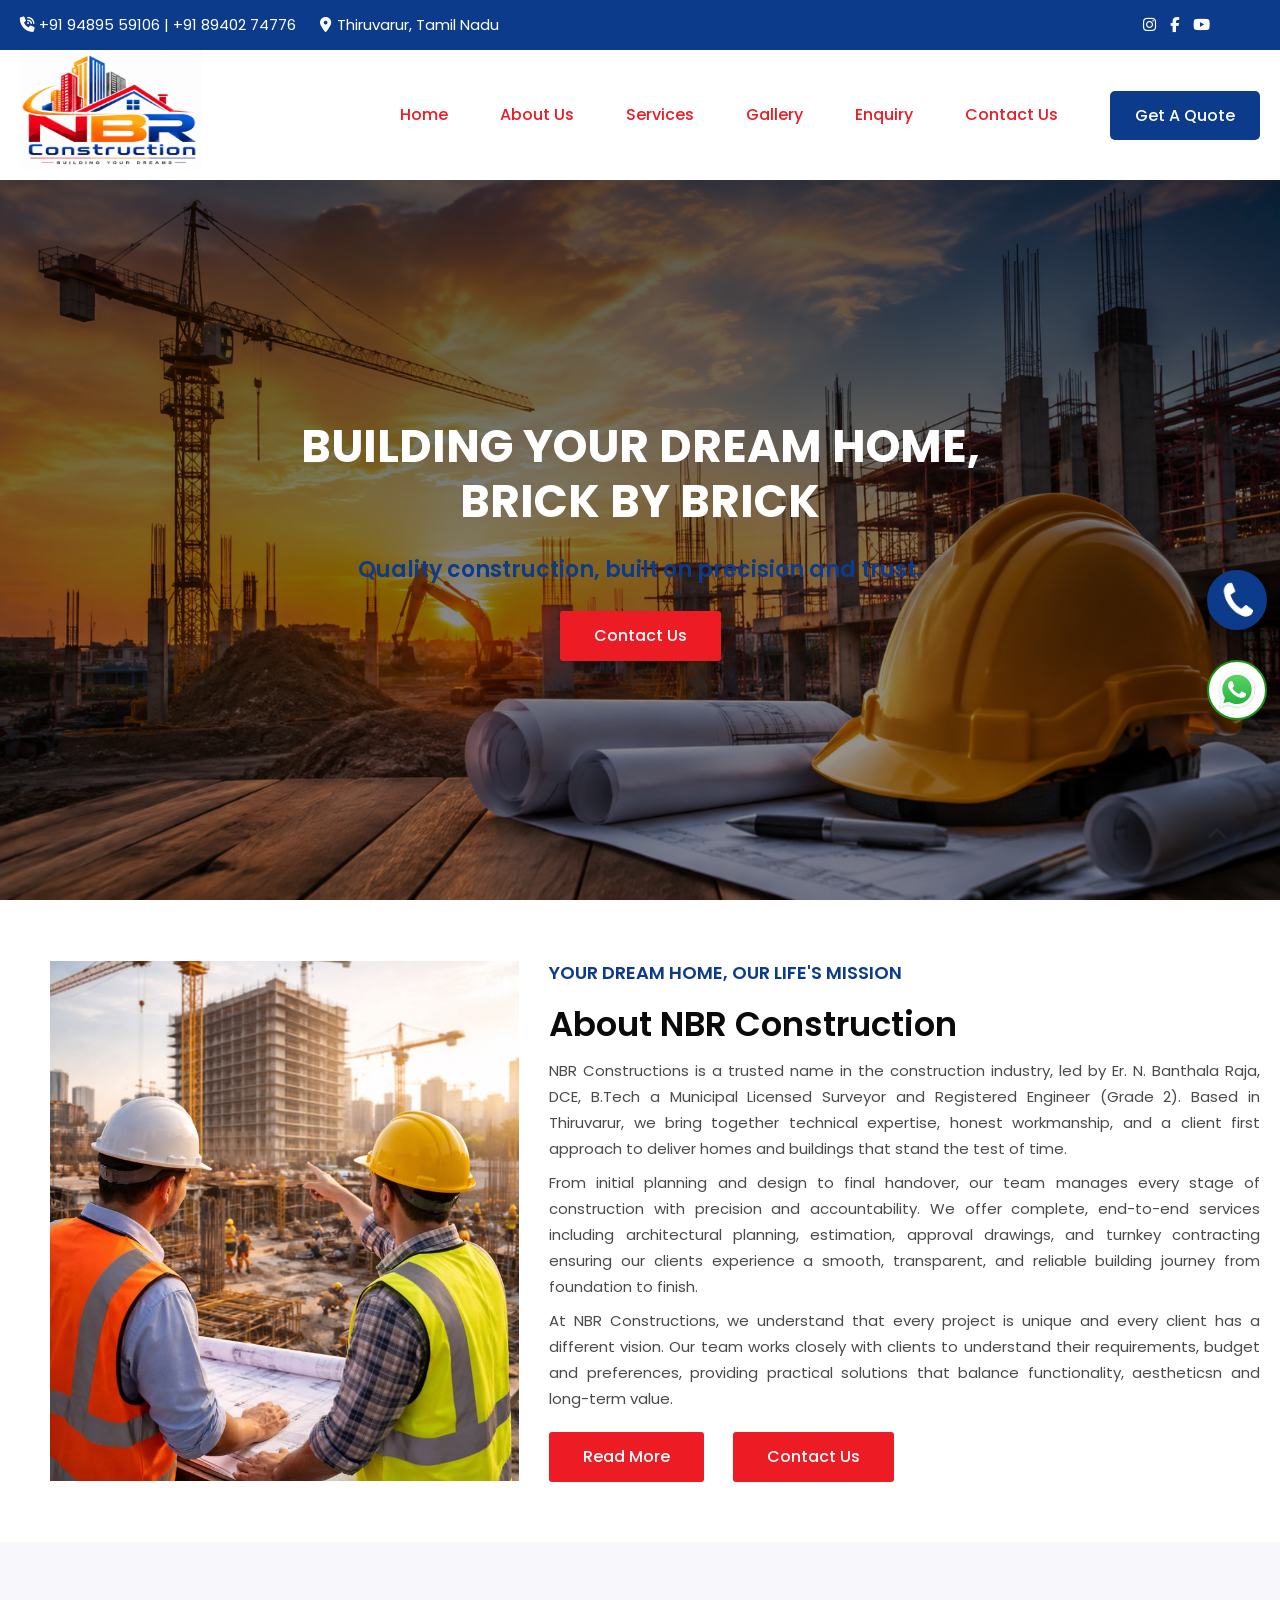
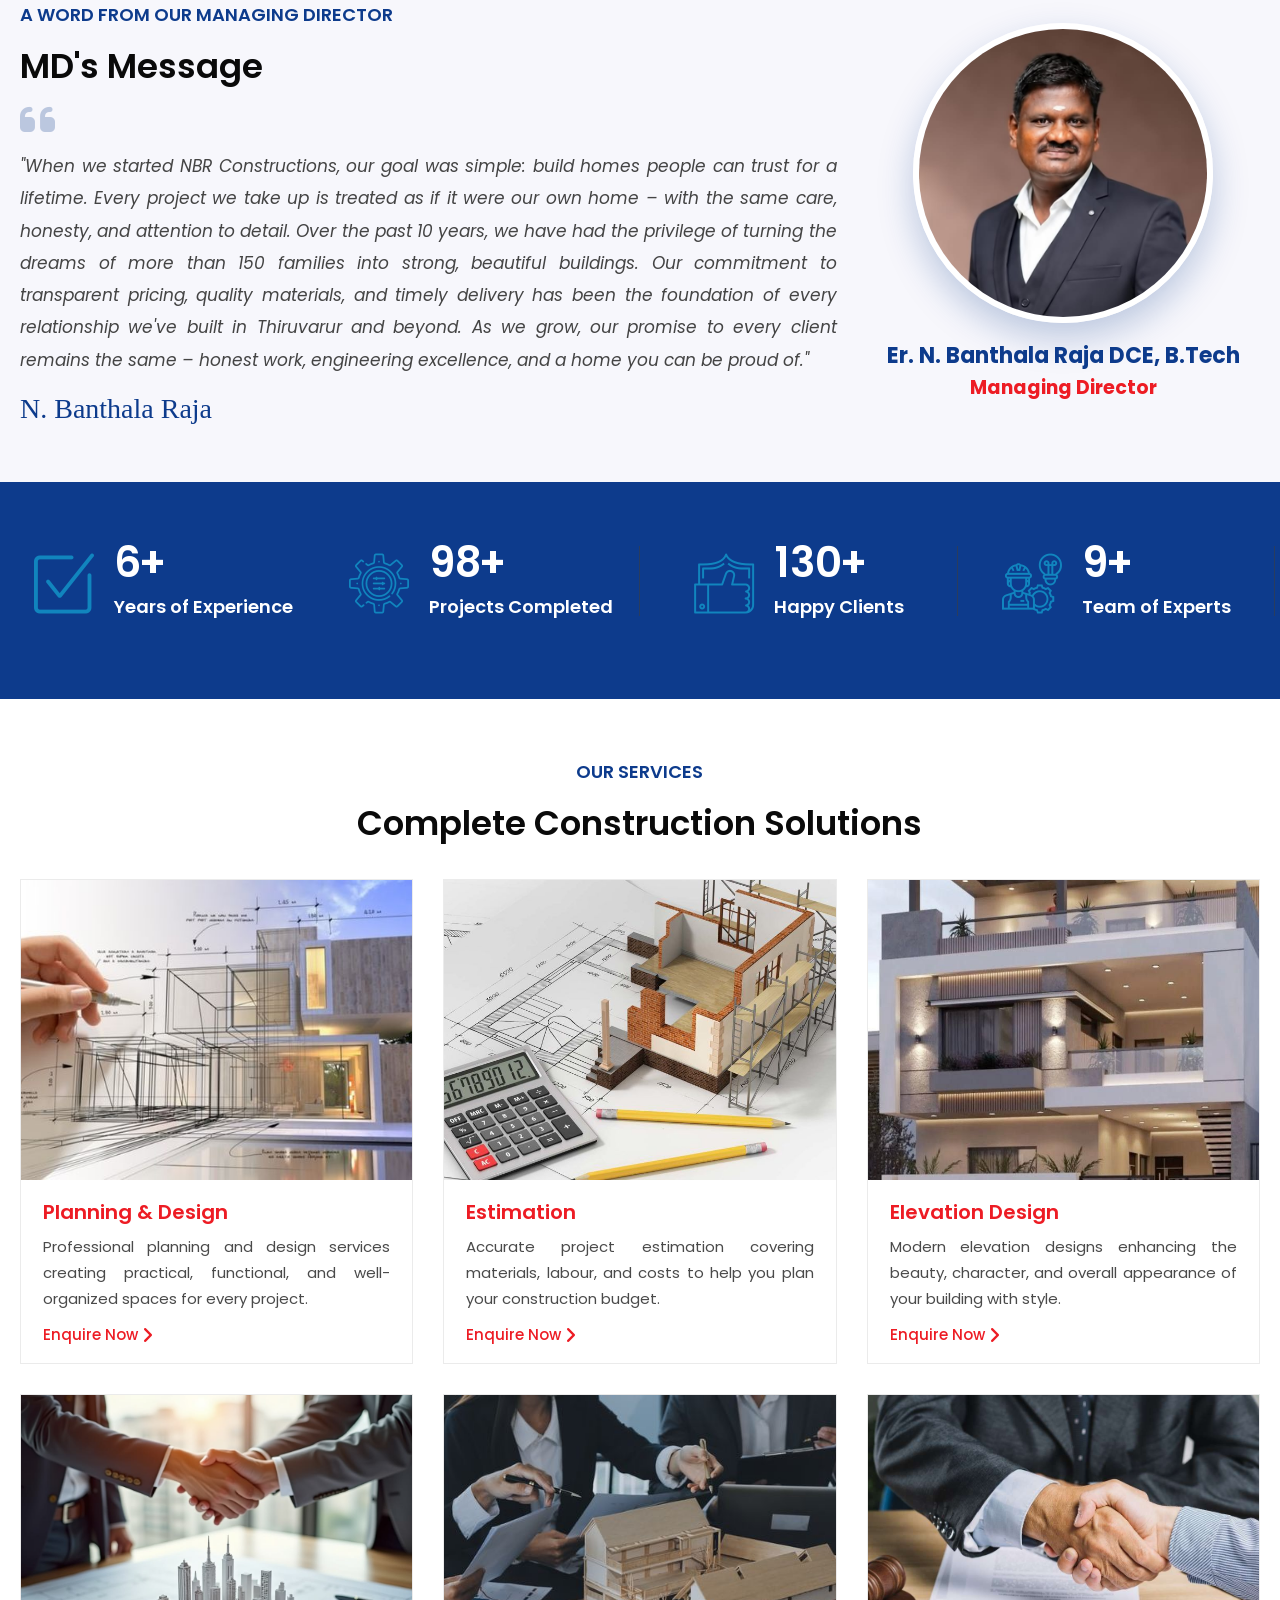
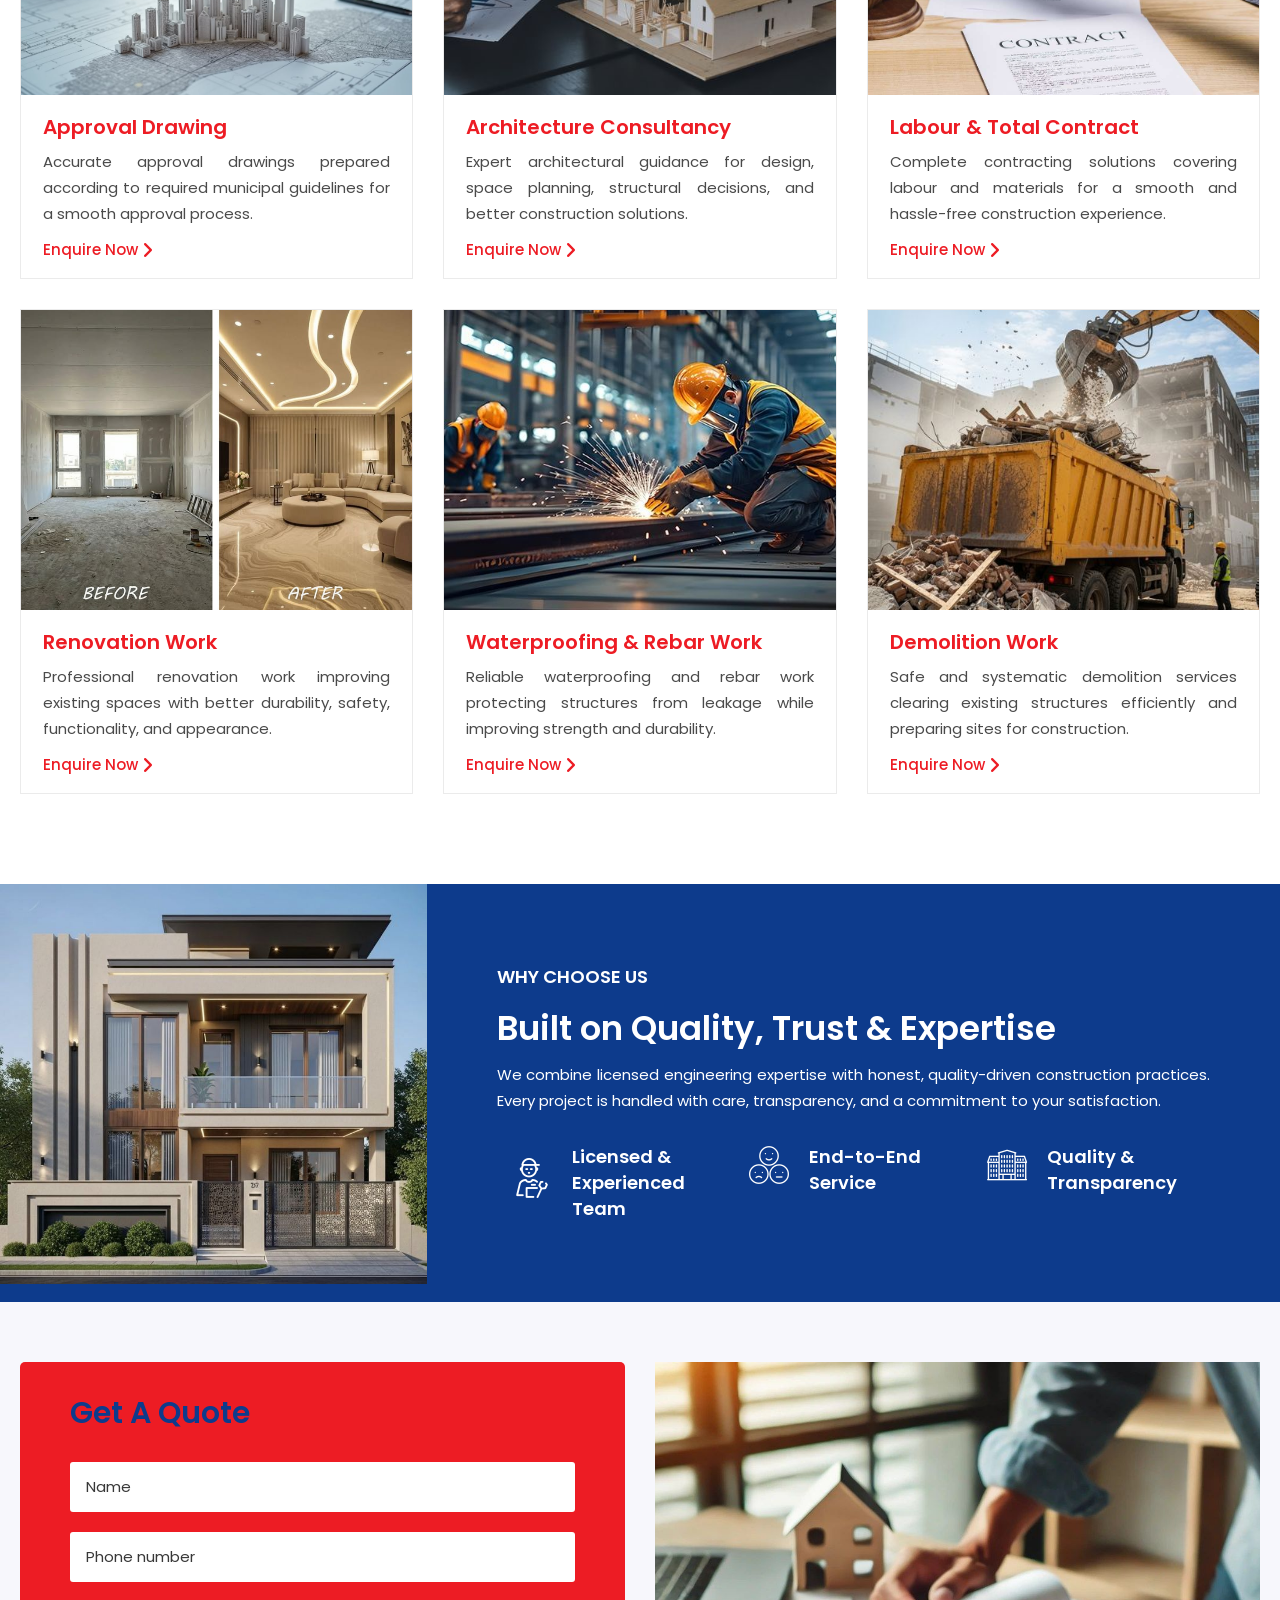
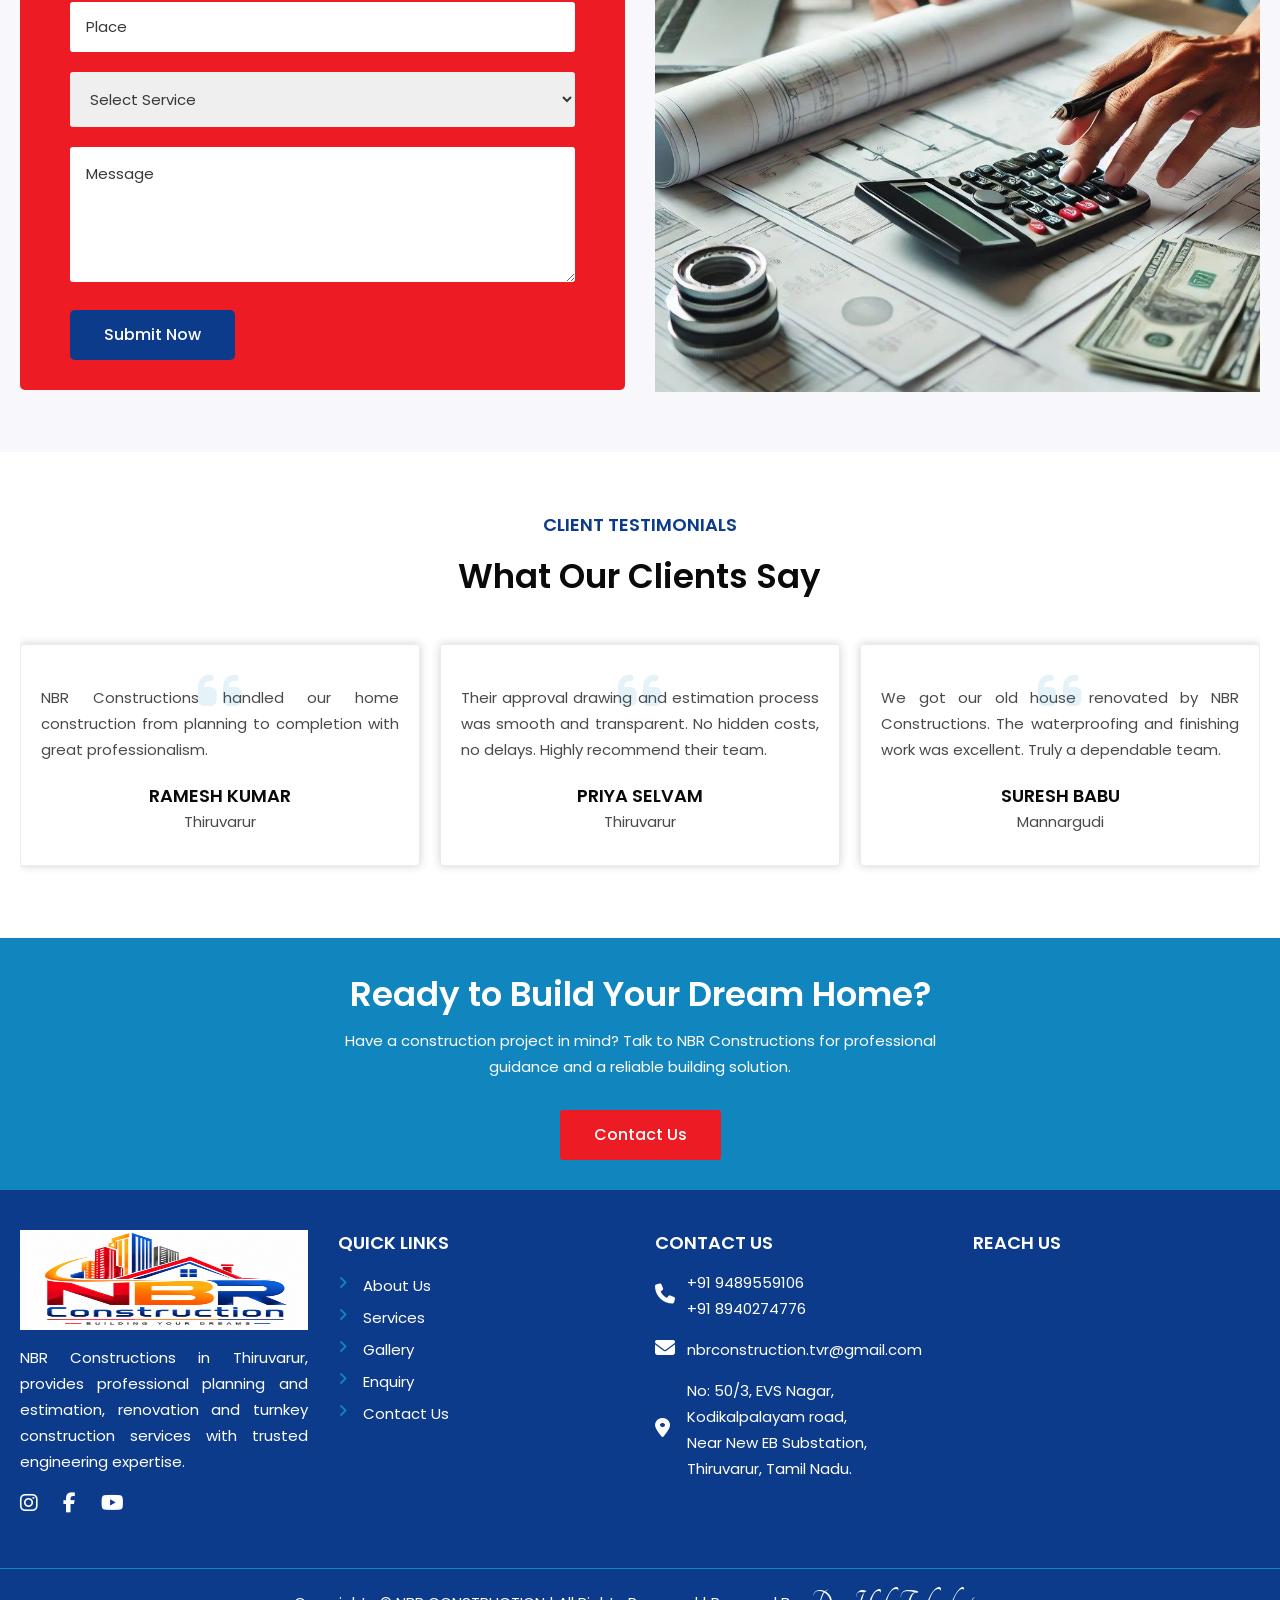
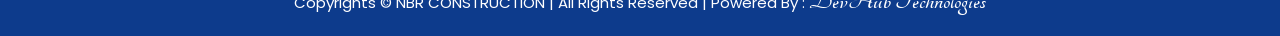
==== index.html @ 24b0bc7a "Add files via upload" ====
<!DOCTYPE html>
<html lang="zxx">
    <head>
        <meta charset="utf-8">
        <title>NBR Construction Thiruvarur | Best Building Contractors & Home Construction Services</title>
        <meta name="description" content="NBR Constructions - Trusted construction, planning, design and turnkey contracting services in Thiruvarur, Tamil Nadu.">
        <meta name="keywords" content="NBR Construction, Thiruvarur construction, building contractor, home construction, renovation, waterproofing">
        <meta http-equiv="x-ua-compatible" content="ie=edge">
        <meta name="viewport" content="width=device-width, initial-scale=1">
        <link rel="shortcut icon" type="image/x-icon" href="images/logo-nbr.jpeg">
        <link rel="stylesheet" type="text/css" href="css/bootstrap.min.css">
        <link rel="stylesheet" type="text/css" href="css/font-awesome.min.css">
        <link rel="stylesheet" type="text/css" href="css/animate.css">
        <link rel="stylesheet" type="text/css" href="css/hover-min.css">
        <link rel="stylesheet" type="text/css" href="css/owl.carousel.css">
        <link rel="stylesheet" type="text/css" href="css/off-canvas.css">
        <link rel="stylesheet" type="text/css" href="fonts/flaticon.css">
        <link rel="stylesheet" type="text/css" href="css/rsmenu-main.css">
        <link rel="stylesheet" type="text/css" href="css/magnific-popup.css">
        <link rel="stylesheet" type="text/css" href="css/rsmenu-transitions.css">
        <link rel="stylesheet" type="text/css" href="css/style.css">
        <link id="switch_style" href="#" rel="stylesheet" type="text/css">
        <link rel="stylesheet" type="text/css" href="css/responsive.css">        
        <link rel="stylesheet" type="text/css" href="css/jquery.fancybox.min.css">
        <link rel="stylesheet" href="https://cdnjs.cloudflare.com/ajax/libs/font-awesome/6.7.2/css/all.min.css">
        <link type="text/css" rel="stylesheet" href="https://fonts.googleapis.com/css?family=Tangerine">
    </head>
    <body class="home-three">

        <section class="full-width-header">
            <div class="topbar-section">
                <div class="container">
                    <div class="row align-items-center">
                        <div class="col-md-7">
                            <ul class="mail-info">
                                <li><i class="fa-solid fa-phone-volume text-white"></i> <a href="tel:+919489559106"> +91 94895 59106</a> | <a href="tel:+918940274776">+91 89402 74776</a> </li>
                                <li> <a href="#"><i class="fa-solid fa-location-dot text-white"></i>Thiruvarur, Tamil Nadu</a></li>
                              
                            </ul>
                        </div>
                        <div class="col-md-5 nav-right-section">
                            <div class="right-text text-right fix">
                                <div class="social-link">
                                    <ul>
                                        <li><a href="#"><i class="fa-brands fa-instagram"></i></a></li>
                                        <li><a href="#"><i class="fa-brands fa-facebook-f"></i></a></li>
                                        <li><a href="#"><i class="fa-brands fa-youtube"></i></a></li>
                                        
                                    </ul>
                                </div>
                            </div>
                        </div>
                    </div>
                </div>
            </div>
            <!--Header Start-->
            <header class="rs-header header-style-3">
                <!-- Menu Start -->
                <div class="menu-area menu-sticky transparent">
                    <div class="container">
                        <div class="main-menu">
                            <div class="row align-items-center">
                                <div class="col-lg-2">
                                    <div class="logo-area sm-center">
                                        <a href="index.html"><img src="images/nbr-logo.png" alt="logo" class="logo-img" style="width: 100%; height: 130px;"></a>
                                    </div>
                                </div>
                                <div class="col-lg-10 search-bar">
                                    <div class="header-mid-section display-flex-center">   
                                        <div class="right-menu-area">  
                                            <a class="rs-menu-toggle"><i class="fa fa-bars"></i></a>
                                            <nav class="rs-menu">
                                                <ul class="nav-menu">
                                                    <li class="current_page_item"> <a href="index.html" class="home active-icon"><span data-hover="Home">Home</span></a></li>
                                                    <li class="menu-item-has-children"> <a href="about-us.html"><span data-hover="About Us">About Us</span></a></li>                                           
                                                    <li class="menu-item-has-children"> <a href="services.html"><span data-hover="Services">Services</span></a></li>                                          
                                                    <li class="current_page_item"> <a href="gallery.html" class="home active-icon"><span data-hover="Gallery">Gallery</span></a></li>                                                
                                                    <li class="current_page_item"> <a href="enquiry.html" class="home active-icon"><span data-hover="Enquiry">Enquiry</span></a></li>
                                                    <li class="current_page_item"> <a href="contact-us.html" class="home active-icon"><span data-hover="Contact Us">Contact Us</span></a></li>
                                                    <li><a href="enquiry.html" class="nav-btn">Get A Quote</a></li>                                           
                                                </ul>
                                            </nav> 
                                        </div>                                       
                                    </div> 
                                </div>
                            </div>
                        </div>
                    </div>
                </div>
            </header>
        </section>


        <div id="rs-home-slider" class="rs-home-slider home1-slider">
            <div class="slider-carousel owl-carousel">

                <div class="single-slider">
                    <img src="images/banner-001.png" alt="">
                    <div class="content-inner2">
                        <div class="container">
                            <div class="slider-text text-center">
                                <h1 class="sl-title wow fadeInDown">
                                    <span>Building Your Dream Home,</span> Brick by Brick
                                </h1>
                                <h3 class="sl-subtitle wow fadeInDown">Quality construction, built on precision and trust.</h3>
                                <ul class="wow fadeInUp">
                                    <li><a href="contact-us.html" class="readon white-btn">Contact Us</a></li>
                                </ul>
                            </div>
                        </div>
                    </div>
                </div>

                <div class="single-slider">
                    <img src="images/banner-03.png" alt="">
                    <div class="content-inner2">
                        <div class="container">
                            <div class="slider-text text-center">
                                <h1 class="sl-title wow fadeInDown">
                                    <span>Your Dream Home,</span> Our Life's Mission
                                </h1>
                                <h3 class="sl-subtitle wow fadeInDown">From planning to completion, we build with care.</h3>
                                <ul class="wow fadeInUp">
                                    <li><a href="contact-us.html" class="readon white-btn">Contact Us</a></li>
                                </ul>
                            </div>
                        </div>
                    </div>
                </div>

                <div class="single-slider">
                    <img src="images/banner-02.png" alt="">
                    <div class="content-inner2">
                        <div class="container">
                            <div class="slider-text text-center">
                                <h1 class="sl-title wow fadeInDown">
                                    <span>Engineering Excellence,</span> Built to Last
                                </h1>
                                <h3 class="sl-subtitle wow fadeInDown">Engineering expertise. Reliable workmanship.</h3>
                                <ul class="wow fadeInUp">
                                    <li><a href="contact-us.html" class="readon white-btn">Contact Us</a></li>
                                </ul>
                            </div>
                        </div>
                    </div>
                </div>

            </div> 
        </div>


        <div id="rs-about" class="rs-about-construction pt-60 pb-60 clearfix">
            <div class="container ps-relative">                
                <div class="row align-items-center">
                  
                    <div class="col-lg-5">
                        <div class="about-left-image d-pl-30"> 
                            <img src="images/about-01.jpg" alt="" style="width: 100%; height: 520px; object-fit: cover;">
                        </div>
                    </div>

                      <div class="col-lg-7">
                        <div class="rs-title2 margin-0">
                            <span>Your Dream Home, Our Life's Mission</span>
                            <h2>About NBR Construction</h2>
                            <p>
                                NBR Constructions is a trusted name in the construction industry, led by Er. N. Banthala Raja, DCE, B.Tech a Municipal Licensed Surveyor and Registered Engineer (Grade 2). Based in Thiruvarur, we bring together technical expertise, honest workmanship, and a client first approach to deliver homes and buildings that stand the test of time.
                            </p>
                            <p>
                                From initial planning and design to final handover, our team manages every stage of construction with precision and accountability. We offer complete, end-to-end services including architectural planning, estimation, approval drawings, and turnkey contracting ensuring our clients experience a smooth, transparent, and reliable building journey from foundation to finish.
                            </p>
                            <p>
                                At NBR Constructions, we understand that every project is unique and every client has a different vision. Our team works closely with clients to understand their requirements, budget and preferences, providing practical solutions that balance functionality, aestheticsn and long-term value.
                            </p>
                        </div>
                        <div class="services-list">
                            <ul class="button-area">
                                <li><a class="readon" href="about-us.html">Read More</a></li>
                                <li><a class="readon" href="contact-us.html">Contact Us</a></li>
                            </ul>
                        </div>
                    </div>
                </div>
            </div>
        </div>

        <!-- MD Photo & Message Section -->
        <div id="rs-md-message" class="md-message-section gray-bg pt-60 pb-60">
            <div class="container ps-relative">
                <div class="row align-items-center">

                    <div class="col-lg-8">
                        <div class="rs-title2 margin-0">
                            <span>A Word From Our Managing Director</span>
                            <h2>MD's Message</h2>
                            <div class="quote-icon"><i class="fa-solid fa-quote-left"></i></div>
                            <p class="md-quote-text">
                                "When we started NBR Constructions, our goal was simple: build homes people can trust for a lifetime. Every project we take up is treated as if it were our own home &ndash; with the same care, honesty, and attention to detail. Over the past 10 years, we have had the privilege of turning the dreams of more than 150 families into strong, beautiful buildings. Our commitment to transparent pricing, quality materials, and timely delivery has been the foundation of every relationship we've built in Thiruvarur and beyond. As we grow, our promise to every client remains the same &ndash; honest work, engineering excellence, and a home you can be proud of."
                            </p>
                            <div class="md-signature">N. Banthala Raja</div>
                        </div>
                    </div>

                    <div class="col-lg-4">
                        <div class="md-photo-wrap">
                            <img src="images/md-photo.jpeg" alt="Er. N. Banthala Raja - Managing Director, NBR Constructions">
                            <div class="md-name">Er. N. Banthala Raja DCE, B.Tech</div>
                            <div class="md-designation">Managing Director</div>
                        </div>
                    </div>

                </div>
            </div>
        </div>
        

        <div id="counter-top-area" class="counter-top-area counter-style-one bg1 pt-60 pb-60">
            <div class="container">
                <div class="row rs-count ">

                    <div class="col-lg-3 col-md-6 mb-20">
                        <div class="rs-counter-list display-flex-center border-none">
                            <div class="icon-left">
                                <i class="glyph-icon flaticon-check"></i>
                            </div>
                            <div class="counter-text">
                                <div class="rs-counter">10</div>                      
                                <h5>Years of Experience</h5>
                            </div>
                        </div>
                    </div>

                    <div class="col-lg-3 col-md-6 mb-20">
                        <div class="rs-counter-list display-flex-center">
                            <div class="icon-left">
                                <i class="glyph-icon flaticon-business-and-finance"></i>
                            </div>
                            <div class="counter-text">
                                <div class="rs-counter">150</div>                      
                                <h5>Projects Completed</h5>
                            </div>
                        </div>
                    </div>
                  
                    <div class="col-lg-3 col-md-6 mb-20">
                        <div class="rs-counter-list display-flex-center">
                            <div class="icon-left">
                                <i class="glyph-icon flaticon-trust-1"></i>
                            </div>
                            <div class="counter-text">
                                <div class="rs-counter">200</div>                      
                                <h5>Happy Clients</h5>
                            </div>
                        </div>
                    </div>

                    <div class="col-lg-3 col-md-6">
                        <div class="rs-counter-list display-flex-center">
                            <div class="icon-left">
                                <i class="glyph-icon flaticon-idea"></i>
                            </div>
                            <div class="counter-text">
                                <div class="rs-counter">15</div>                      
                                <h5>Team of Experts</h5>
                            </div>
                        </div>
                    </div>                   
                </div>
            </div>
        </div>


        <div class="rs-services-section-2 services-inner pt-60 pb-60">
            <div class="container ps-relative">

                <div class="row justify-content-center">
                    <div class="col-xl-7 col-lg-7">
                        <div class="rs-title text-center">
                            <span>Our Services</span>
                            <h2>Complete Construction Solutions</h2>
                        </div>
                    </div>
                </div>

                <div class="row">

                    <!-- Planning & Design -->
                    <div class="col-lg-4 col-md-6">
                        <div class="service-item ps-relative mb-30">

                            <div class="blog-img">
                                <a href="enquiry.html">
                                    <img src="images/service-01.jpg"
                                        alt="Planning & Design"
                                        style="width: 100%; height: 300px; object-fit: cover;">
                                </a>
                            </div>

                            <div class="service-content">
                                <h4>
                                    <a href="enquiry.html">Planning & Design</a>
                                </h4>

                                <p>
                                    Professional planning and design services creating practical,
                                    functional, and well-organized spaces for every project.
                                </p>

                                <div class="read-more">
                                    <a href="enquiry.html">
                                        Enquire Now <i class="fa fa-angle-right"></i>
                                    </a>
                                </div>
                            </div>

                        </div>
                    </div>


                    <!-- Estimation -->
                    <div class="col-lg-4 col-md-6">
                        <div class="service-item ps-relative mb-30">

                            <div class="blog-img">
                                <a href="enquiry.html">
                                    <img src="images/service-02.jpg"
                                        alt="Estimation"
                                        style="width: 100%; height: 300px; object-fit: cover;">
                                </a>
                            </div>

                            <div class="service-content">
                                <h4>
                                    <a href="enquiry.html">Estimation</a>
                                </h4>

                                <p>
                                    Accurate project estimation covering materials, labour,
                                    and costs to help you plan your construction budget.
                                </p>

                                <div class="read-more">
                                    <a href="enquiry.html">
                                        Enquire Now <i class="fa fa-angle-right"></i>
                                    </a>
                                </div>
                            </div>

                        </div>
                    </div>


                    <!-- Elevation Design -->
                    <div class="col-lg-4 col-md-6">
                        <div class="service-item ps-relative mb-30">

                            <div class="blog-img">
                                <a href="enquiry.html">
                                    <img src="images/service-03.jpg"
                                        alt="Elevation Design"
                                        style="width: 100%; height: 300px; object-fit: cover;">
                                </a>
                            </div>

                            <div class="service-content">
                                <h4>
                                    <a href="enquiry.html">Elevation Design</a>
                                </h4>

                                <p>
                                    Modern elevation designs enhancing the beauty, character,
                                    and overall appearance of your building with style.
                                </p>

                                <div class="read-more">
                                    <a href="enquiry.html">
                                    Enquire Now <i class="fa fa-angle-right"></i>
                                    </a>
                                </div>
                            </div>

                        </div>
                    </div>


                    <!-- Approval Drawing -->
                    <div class="col-lg-4 col-md-6">
                        <div class="service-item ps-relative mb-30">

                            <div class="blog-img">
                                <a href="enquiry.html">
                                    <img src="images/service-04.jpg"
                                        alt="Approval Drawing"
                                        style="width: 100%; height: 300px; object-fit: cover;">
                                </a>
                            </div>

                            <div class="service-content">
                                <h4>
                                    <a href="enquiry.html">Approval Drawing</a>
                                </h4>

                                <p>
                                    Accurate approval drawings prepared according to required
                                    municipal guidelines for a smooth approval process.
                                </p>

                                <div class="read-more">
                                    <a href="enquiry.html">
                                        Enquire Now <i class="fa fa-angle-right"></i>
                                    </a>
                                </div>
                            </div>

                        </div>
                    </div>


                    <!-- Architecture Consultancy -->
                    <div class="col-lg-4 col-md-6">
                        <div class="service-item ps-relative mb-30">

                            <div class="blog-img">
                                <a href="enquiry.html">
                                    <img src="images/service-05.jpg"
                                        alt="Architecture Consultancy"
                                        style="width: 100%; height: 300px; object-fit: cover;">
                                </a>
                            </div>

                            <div class="service-content">
                                <h4>
                                    <a href="enquiry.html">Architecture Consultancy</a>
                                </h4>

                                <p>
                                    Expert architectural guidance for design, space planning,
                                    structural decisions, and better construction solutions.
                                </p>

                                <div class="read-more">
                                    <a href="enquiry.html">
                                        Enquire Now <i class="fa fa-angle-right"></i>
                                    </a>
                                </div>
                            </div>

                        </div>
                    </div>


                    <!-- Labour & Total Contract -->
                    <div class="col-lg-4 col-md-6">
                        <div class="service-item ps-relative mb-30">

                            <div class="blog-img">
                                <a href="enquiry.html">
                                    <img src="images/service-07.jpg"
                                        alt="Labour & Total Contract"
                                        style="width: 100%; height: 300px; object-fit: cover;">
                                </a>
                            </div>

                            <div class="service-content">
                                <h4>
                                    <a href="enquiry.html">Labour & Total Contract</a>
                                </h4>

                                <p>
                                    Complete contracting solutions covering labour and materials
                                    for a smooth and hassle-free construction experience.
                                </p>

                                <div class="read-more">
                                    <a href="enquiry.html">
                                        Enquire Now <i class="fa fa-angle-right"></i>
                                    </a>
                                </div>
                            </div>

                        </div>
                    </div>


                    <!-- Renovation Work -->
                    <div class="col-lg-4 col-md-6">
                        <div class="service-item ps-relative mb-30">

                            <div class="blog-img">
                                <a href="enquiry.html">
                                    <img src="images/service-08.jpg"
                                        alt="Renovation Work"
                                        style="width: 100%; height: 300px; object-fit: cover;">
                                </a>
                            </div>

                            <div class="service-content">
                                <h4>
                                    <a href="enquiry.html">Renovation Work</a>
                                </h4>

                                <p>
                                    Professional renovation work improving existing spaces with
                                    better durability, safety, functionality, and appearance.
                                </p>

                                <div class="read-more">
                                    <a href="enquiry.html">
                                        Enquire Now <i class="fa fa-angle-right"></i>
                                    </a>
                                </div>
                            </div>

                        </div>
                    </div>


                    <!-- Waterproofing & Rebar Work -->
                    <div class="col-lg-4 col-md-6">
                        <div class="service-item ps-relative mb-30">

                            <div class="blog-img">
                                <a href="enquiry.html">
                                    <img src="images/service-09.jpg"
                                        alt="Waterproofing & Rebar Work"
                                        style="width: 100%; height: 300px; object-fit: cover;">
                                </a>
                            </div>

                            <div class="service-content">
                                <h4>
                                    <a href="enquiry.html">Waterproofing & Rebar Work</a>
                                </h4>

                                <p>
                                    Reliable waterproofing and rebar work protecting structures
                                    from leakage while improving strength and durability.
                                </p>

                                <div class="read-more">
                                    <a href="enquiry.html">
                                    Enquire Now <i class="fa fa-angle-right"></i>
                                    </a>
                                </div>
                            </div>

                        </div>
                    </div>


                    <!-- Demolition Work -->
                    <div class="col-lg-4 col-md-6">
                        <div class="service-item ps-relative mb-30">

                            <div class="blog-img">
                                <a href="enquiry.html">
                                    <img src="images/service-10.jpg"
                                        alt="Demolition Work"
                                        style="width: 100%; height: 300px; object-fit: cover;">
                                </a>
                            </div>

                            <div class="service-content">
                                <h4>
                                    <a href="enquiry.html">Demolition Work</a>
                                </h4>

                                <p>
                                    Safe and systematic demolition services clearing existing
                                    structures efficiently and preparing sites for construction.
                                </p>

                                <div class="read-more">
                                    <a href="enquiry.html">
                                        Enquire Now <i class="fa fa-angle-right"></i>
                                    </a>
                                </div>
                            </div>

                        </div>
                    </div>

                </div>

                <div class="dots-bg"></div>

            </div>
        </div>
   

        <div class="rs-customer-counter bg5">
    <div class="container-fluid">
        <div class="row align-items-stretch">

            <!-- LEFT SIDE IMAGE -->
            <div class="col-lg-4 p-0">
                <div style="width: 100%; height: 400px; overflow: hidden;">
                    <img src="images/why-choose.jpg"
                        alt="Construction Work"
                        style="width: 100%; height: 400px; object-fit: cover; object-position: center; display: block;">
                </div>
            </div>

            <!-- RIGHT SIDE CONTENT -->
            <div class="col-lg-8 p-0">
                <div class="customer-inner-counter primary-bg">
                    <div class="custom-max-width">

                        <div class="rs-title2 white-text">
                            <span>Why Choose Us</span>

                            <h2>Built on Quality, Trust & Expertise</h2>

                            <p>
                                We combine licensed engineering expertise with honest,
                                quality-driven construction practices. Every project is
                                handled with care, transparency, and a commitment to your satisfaction.
                            </p>
                        </div>

                        <div class="row">

                            <!-- ITEM 1 -->
                            <div class="col-md-4">
                                <div class="about-service-item display-flex-center mt-sm-30 mb-sm-30">

                                    <div class="service-icon">
                                        <i class="glyph-icon flaticon-repair-expert"></i>
                                    </div>

                                    <div class="title">
                                        Licensed & Experienced Team
                                    </div>

                                </div>
                            </div>

                            <!-- ITEM 2 -->
                            <div class="col-md-4">
                                <div class="about-service-item display-flex-center mt-sm-30 mb-sm-30">

                                    <div class="service-icon">
                                        <i class="glyph-icon flaticon-satisfaction"></i>
                                    </div>

                                    <div class="title">
                                        End-to-End <br>Service
                                    </div>

                                </div>
                            </div>

                            <!-- ITEM 3 -->
                            <div class="col-md-4">
                                <div class="about-service-item display-flex-center mt-sm-30 mb-sm-30">

                                    <div class="service-icon">
                                        <i class="glyph-icon flaticon-hotel"></i>
                                    </div>

                                    <div class="title">
                                        Quality & Transparency
                                    </div>

                                </div>
                            </div>

                        </div>

                    </div>
                </div>
            </div>

        </div>
    </div>
</div>
        
        
        <div class="rs-faq-section gray-bg pb-60 pt-60">
            <div class="container">
                <div class="row">
                       <div class="col-lg-6">
                        <div class="submit-form nagetive-margin mmt-60">
                            <h3>Get A Quote</h3>
                            <form action="">
                                <input type="text" placeholder="Name" name="name" required>
                                <input type="text" placeholder="Phone number" name="phone" required>
                                <input type="text" placeholder="Place" name="place" required>
                                <select name="service" required>
                                    <option value="">Select Service</option>
                                    <option value="Planning & Design">Planning & Design</option>
                                    <option value="Estimation">Estimation</option>
                                    <option value="Elevation Design">Elevation Design</option>
                                    <option value="Approval Drawing">Approval Drawing</option>
                                    <option value="Architecture Consultancy">Architecture Consultancy</option>
                                    <option value="Labour & Total Contract">Labour & Total Contract</option>
                                    <option value="Renovation Work">Renovation Work</option>
                                    <option value="Waterproofing & Rebar Work">Waterproofing & Rebar Work</option>
                                    <option value="Demolition Work">Demolition Work</option>
                                </select>
                                <textarea placeholder="Message" name="message" required></textarea>
                                <button type="submit" class="readon white-btn" style="background:#0D3B8C !important; color:#ffffff; border-color:#0D3B8C;" onmouseover="this.style.opacity='0.85'" onmouseout="this.style.opacity='1'">Submit Now</button>
                            </form>
                        </div>
                    </div>

                   <div class="col-lg-6">
                         <div class="about-left-image"> 
                            <img src="images/enquiry-01.jpg" alt="" style="width: 100%; height: 630px; object-fit: cover;">
                        </div>
                    </div> 
                 
                </div>
            </div>
        </div>
       
        
        <div class="rs-testimonial-section  sec-bg3 pt-60 pb-60">
            <div class="container ps-relative">
                <div class="row justify-content-center">
                    <div class="col-xl-7 col-lg-7">
                        <div class="rs-title text-center">
                            <span> Client Testimonials</span>
                            <h2>What Our Clients Say</h2>
                        </div>
                    </div>
                </div>
                <div class="testimonial-part">
                    <div class="rs-carousel owl-carousel" data-loop="true" data-items="3" data-margin="20" data-autoplay="true" data-autoplay-timeout="8000" data-smart-speed="2000" data-dots="false" data-nav="false" data-nav-speed="false" data-mobile-device="1" data-mobile-device-nav="false" data-mobile-device-dots="false" data-ipad-device="2" data-ipad-device-nav="false" data-ipad-device-dots="false" data-ipad-device2="1" data-ipad-device-nav2="false" data-ipad-device-dots2="false" data-md-device="3" data-md-device-nav="false" data-md-device-dots="false">

                        <div class="single-testimonial text-center">
                            <div class="des">
                                <p>NBR Constructions handled our home construction from planning to completion with great professionalism.</p>
                            </div>
                            <div class="auther-info">
                               
                                <div class="name">
                                    Ramesh Kumar
                                </div>
                                <div class="position">
                                  Thiruvarur
                                </div>
                            </div>
                        </div>

                        <div class="single-testimonial text-center">
                            <div class="des">
                                <p>
                                    Their approval drawing and estimation process was smooth and transparent. No hidden costs, no delays. Highly recommend their team.
                                </p>
                            </div>
                            <div class="auther-info">
                               
                                <div class="name">
                                    Priya Selvam
                                </div>
                                <div class="position">
                                   Thiruvarur
                                </div>
                            </div>
                        </div>

                        <div class="single-testimonial text-center">
                            <div class="des">
                                <p>We got our old house renovated by NBR Constructions. The waterproofing and finishing work was excellent. Truly a dependable team.</p>
                            </div>
                            <div class="auther-info">
                               
                                <div class="name">
                                    Suresh Babu
                                </div>
                                <div class="position">
                                    Mannargudi
                                </div>
                            </div>
                        </div>

                        <div class="single-testimonial text-center">
                            <div class="des">
                                <p>
                                    NBR Constructions built our new home exactly as planned. Their planning and approval drawing process made everything hassle-free.
                                </p>
                            </div>
                            <div class="auther-info">
                               
                                <div class="name">
                                    Vijayakumar
                                </div>
                                <div class="position">
                                  Thiruvarur
                                </div>
                            </div>
                        </div>

                        <div class="single-testimonial text-center">
                            <div class="des">
                                <p>
                                    Excellent turnkey contract service. From estimation to handover, everything was transparent and completed on schedule.
                                </p>
                            </div>
                            <div class="auther-info">
                               
                                <div class="name">
                                    Lakshmi Narayanan
                                </div>
                                <div class="position">
                                   Nagapattinam
                                </div>
                            </div>
                        </div>

                        <div class="single-testimonial text-center">
                            <div class="des">
                                <p>
                                    Their demolition and renovation work was handled safely and efficiently. Very professional and reliable team throughout.</p>
                            </div>
                            <div class="auther-info">
                               
                                <div class="name">
                                    Anitha Rajan
                                </div>
                                <div class="position">
                                  Thiruvarur
                                </div>
                            </div>
                        </div>
                   
                   
                   
                    </div>
                </div>
                <div class="dots-bg"></div>
            </div>
        </div>
      
        <div id="rs-calltoaction" class="rs-calltoaction bg2 pt-30 pb-30">
            <div class="container">
                <div class="rs-cta-inner text-center">
                    <div class="rs-title text-center">
                        <h2 class="white-color">Ready to Build Your Dream Home?</h2>      
                        <p class="white-color text-center">Have a construction project in mind?
                        Talk to NBR Constructions for professional</br> guidance
                        and a reliable building solution.</p>
                    </div>
                    <a class="readon white-btn" href="contact-us.html">Contact Us</a>
                </div>
            </div>
        </div>
        
        
        <footer id="rs-footer" class="rs-footer pt-40">
            <div class="footer-top">
                <div class="container">
                    <div class="row">
                        <div class="col-lg-3 single-footer-column mb-md-30">
                            <div class="about-widget">
                                 <div class="footer-logo">
                                <a href="index.html"><img src="images/logo-nbr.jpeg" alt="logo" style="background-color: #fff; width: 100%; height: 100px;" ></a>
                            </div>                 
                                <div class="footer-info">
                                    <p class="footer-desc white-color">NBR Constructions in Thiruvarur, provides professional
                                    planning and estimation, renovation
                                    and turnkey construction services with trusted engineering expertise.</p>

                                   
                                </div>                                
                                <ul class="social-links">
                                    <li><a href="#"><i class="fa-brands fa-instagram"></i></a></li>
                                    <li><a href="#"><i class="fa-brands fa-facebook-f"></i></a></li>
                                    <li><a href="#"><i class="fa-brands fa-youtube"></i></a></li>
                                   
                                </ul>
                            </div>
                        </div>

                            <div class="col-lg-3 single-footer-column mb-md-30">
                            <div class="footer-menu">
                                <h5 class="footer-title">Quick Links</h5>
                                <ul>
                                    <li><a href="about-us.html">About Us</a></li>
                                    <li><a href="services.html">Services</a></li>
                                    <li><a href="gallery.html">Gallery</a></li>
                                    <li><a href="enquiry.html">Enquiry</a></li>
                                    <li><a href="contact-us.html">Contact Us</a></li>
                                    
                                </ul>
                            </div>
                        </div>

                        <div class="col-lg-3 single-footer-column">
                            <h5 class="footer-title">Contact Us</h5>
                            <ul class="footer-address">

                               

                                <li class="align-items-center display-flex">
                                    <div class="icon-tag">
                                        <i class="fa fa-phone"></i> 
                                    </div>
                                    <div class="info">
                                        <a href="tel:+919489559106">+91 9489559106</a><br>
                                        <a href="tel:+918940274776">+91 8940274776</a> 
                                    </div>
                                </li>

                                <li class="align-items-center display-flex">
                                    <div class="icon-tag">
                                        <i class="fa-solid fa-envelope"></i> 
                                    </div>
                                    <div class="info">
                                        <a href="mailto:nbrconstruction.tvr@gmail.com">nbrconstruction.tvr@gmail.com</a><br>
                                       
                                    </div>
                                </li>

                                 <li class="align-items-center display-flex">
                                    <div class="icon-tag">
                                        <i class="fa-solid fa-location-dot"></i> 
                                    </div>
                                    <div class="info">
                                        <a href="#" target="_blank">
                                            No: 50/3, EVS Nagar, </br>Kodikalpalayam road, </br>Near New EB Substation,</br> Thiruvarur, Tamil Nadu. 
                                        </a>
                                    </div>
                                </li>

                            </ul>
                        </div>

                    

                        <div class="col-lg-3 single-footer-column mb-md-30">
                            <h5 class="footer-title">Reach Us</h5>
                            
                            <iframe src="https://www.google.com/maps?q=Thiruvarur,Tamil%20Nadu&output=embed" width="100%" height="250px" style="border:0;" allowfullscreen="" loading="lazy" referrerpolicy="no-referrer-when-downgrade"></iframe>
                        </div>
                    </div>
                </div>
            </div>
            <div class="footer-bottom">
                <div class="container">                    
                    <div class="row align-items-center">
                       
                        <div class="col-md-12">
                            <div class="copyright text-center">
                                <p class="text-center text-white site-footer__bottom-text">
                                    Copyrights ©
                                    <a href="index.html" class="company-name">
                                        NBR CONSTRUCTION
                                    </a>
                                    | All Rights Reserved | Powered By :
                                    <a href="#" class="devhub">
                                        DevHub Technologies
                                    </a>
                                </p>
                            </div>

                        </div>
                    </div>
                </div>
            </div>
        </footer>
        
        
        <a href="https://api.whatsapp.com/send?phone=+919489559106&amp;text= Hello NBR Constructions, I visited your website and would like to know more about your services. Please share the details. Thank you."
            target="_blank" id="Whatsapp">
            <img src="images/WhatsApp.svg" alt="WhatsApp">
        </a>

        <a href="tel:+919489559106" target="_blank" id="Phonei">
            <img src="images/phone.png" alt="Phone">
        </a>      

        <div id="scrollUp">
            <i class="fa fa-angle-up"></i>
        </div> 

        <script src="js/jquery.js"></script>
        <script src="js/jquery.fancybox.js"></script>
        <script src="js/modernizr-2.8.3.min.js"></script>
        <script src="js/modernizr-2.8.3.min.js"></script>
        <script src="js/jquery.min.js"></script>
        <script src="js/skill.bars.jquery.js"></script>
        <script src="js/jquery.counterup.min.js"></script>
        <script src="js/waypoints.min.js"></script>
        <script src="js/bootstrap.min.js"></script>
        <script src="js/owl.carousel.min.js"></script>
        <script src="js/jquery.magnific-popup.min.js"></script>
        <script src="js/slick.min.js"></script>
        <script src="js/isotope.pkgd.min.js"></script>
        <script src="js/imagesloaded.pkgd.min.js"></script>
        <script src="js/wow.min.js"></script>
        <script src="js/rsmenu-main.js"></script>
        <script src="js/plugins.js"></script>
        <script src="js/main.js"></script>
    </body>
</html>
---- css/off-canvas.css ----
@charset "utf-8";

/**
*
* -----------------------------------------------------------------------------
*
* Template : Kulluu - Creative Agency HTML Template
* Author : rs-theme
* Author URI : http://www.rstheme.com/
*
* -----------------------------------------------------------------------------
*
**/

.rs-offcanvas-link {

}

a.nav-expander {
    background: transparent;
    color: #FFFFFF;
    display: block;
    font-size: 16px;
    font-weight: 400;
    height: auto;
    margin-right: 0;
    padding: 0;
    right: 0;
    text-decoration: none;
    text-transform: uppercase;
    top: 0;
    transition: right 0.3s ease-in-out 0s;
    width: auto;
    z-index: 12;
    transition: right 0.3s ease-in-out 0s;
    -webkit-transition: right 0.3s ease-in-out 0s;
    -moz-transition: right 0.3s ease-in-out 0s;
    -o-transition: right 0.3s ease-in-out 0s;
 
}
 
a.nav-expander:hover {
  cursor: pointer;
}

nav.right_menu_togle {
	background: rgba(0,0,0,0.9);
	display: block;
	height: 100%;
	overflow: auto;
	position: fixed;
	right: -23em;
	font-size: 15px;
	top: 0;
	width: 23em;
	z-index: 2000;
	transition: right 0.3s ease-in-out 0s;
	-webkit-transition: right 0.3s ease-in-out 0s;
	-moz-transition: right 0.3s ease-in-out 0s;
	-o-transition: right 0.3s ease-in-out 0s;
}
.nav-expanded nav {
  right: 0;
}
 
body.nav-expanded {
  margin-left: 0em;
  transition: right 0.4s ease-in-out 0s;
  -webkit-transition: right 0.4s ease-in-out 0s;
  -moz-transition: right 0.4s ease-in-out 0s;
  -o-transition: right 0.4s ease-in-out 0s;
}
.right_menu_togle .close-btn{
	overflow: hidden;
	padding: 35px 10px 20px;
}
.right_menu_togle .canvas-logo{
    padding-left: 24px;
    padding-bottom: 20px;
}
.right_menu_togle .search-wrap{
    padding: 20px 24px 0;
    position: relative;
}
.right_menu_togle .search-wrap label{
    display: block;
    font-size: 20px;
    color: #fff;
    position: relative;
}
.right_menu_togle .search-wrap input,
.right_menu_togle .search-wrap button{
    border: none;
    outline: none;
}
.right_menu_togle .search-wrap input{
    width: 100%;
    border-radius: 30px;
    background: #fff;
    padding: 7px 25px;
    margin-top: 6px;
}
.right_menu_togle .search-wrap button{
    position: absolute;
    right: 40px;
    background: transparent;
    cursor: pointer;
    bottom: 7px;
    font-size: 18px;
}

span#nav-close {
	font-size: 20px;
    cursor: pointer;
    color: #fff;
    display: block;
    text-align: center;
    width: 35px;
    height: 35px;
    line-height: 26px;
    border: 3px solid #fff;
    border-radius: 50%;
    float: right;
    font-weight: bold;
}

.sidebarnav_menu.main-menu li.menu-item-has-children:before{
	position: absolute;
    content: "\f078";
    font-family: FontAwesome;
    color: #ffffff;
    width: 32px;
    height: 32px;
    line-height: 30px;
    background: rgba(255,255,255,0.2);
    border: 1px solid rgba(255,255,255,0.3);
    right: 8px;
    top: 5px;
    cursor: pointer;
    z-index: 999;
    text-align: center;
    font-size: 15px;
	transition: 0.4s;
	-webkit-transition: 0.4s;
	-ms-transition: 0.4s;
}
.sidebarnav_menu.main-menu li.menu-item-has-children.open:before{
    content: "\f077";
	transition: 0.4s;
	-webkit-transition: 0.4s;
	-ms-transition: 0.4s;
}
.sidebarnav_menu.main-menu li.menu-item-has-children ul{
	display: none;
}
.sidebarnav_menu.main-menu li.menu-item-has-children ul li a{
    display: block;
    padding: 8px 45px;
    font-size: 14px;
}

.sidebarnav_menu.main-menu li ul li:hover a,
.sidebarnav_menu.main-menu li ul li.active a{
	background: rgba(0,0,0,0.15) !important;
}
.sidebarnav_menu.main-menu li {
  border-bottom: 1px solid rgba(255,255,255,0.15);
  font-size: 16px;
  position: relative;
  display: block;
}
.sidebarnav_menu.main-menu .list-unstyled li:last-child {
	border-bottom: 0;
}
.sidebarnav_menu.main-menu .list-unstyled {
 	border-top: 1px solid rgba(255,255,255,0.15);
}
.sidebarnav_menu.main-menu .list-unstyled li {
	border: 0;
}
.sidebarnav_menu.main-menu li a {
  color: #fff;
  text-decoration: none;
  padding: 8px 24px;
  display: block;
  transition: 0.4s;
  -webkit-transition: 0.4s;
  -ms-transition: 0.4s;
}
.sidebarnav_menu.main-menu li ul li a {
  padding: 8px 0 8px 40px; 
}
.sidebarnav_menu.main-menu li a:hover {
  color: #FFFFFF;
  text-decoration: none;
}
 
.sidebarnav_menu.main-menu a .caret {
	width: 0;
	height: 0;
	display: inline-block;
	vertical-align: top;
	border-top: 4px solid #4f5963;
	border-right: 4px solid transparent;
	border-left: 4px solid transparent;
	content: "";
    margin-top: 8px;
}
 
.sidebarnav_menu.main-menu a:hover .caret {
	border-top-color: #4f5963;
}
 
.sidebarnav_menu.main-menu li.open > a > .caret {
	border-top: none;
	border-bottom: 4px solid #4f5963;
	border-right: 4px solid transparent;
	border-left: 4px solid transparent;
}
 
.sidebarnav_menu.main-menu li.open > a:hover > .caret {
	border-bottom-color: #4f5963;
}
 
.icon:before {
  font-family: 'FontAwesome';
  font-style: normal;
  font-variant: normal;
  font-weight: normal;
  line-height: 1;
  text-transform: none;
  content: '\f105';
}
 
.sidebarnav_menu.main-menu li > a > span.icon {
  float: right;
  margin: 0.1em 1.7em -0.1em 0;
  opacity: 0;
  -webkit-transition: all 0.2s ease-in-out;
  -moz-transition: all 0.2s ease-in-out;
  -o-transition: all 0.2s ease-in-out;
  transition: all 0.2s ease-in-out;
 
}
 
.sidebarnav_menu.main-menu li > a:hover > span.icon {
  float: right;
  margin: 0.1em 0.8em -0.1em 0;
  opacity: 1;
}

.sidebar_nav.navbar {
    position: absolute;
    min-height: auto;
    margin-bottom: 0;
    border: 0;
}
.rs-menu.rs-menu-close,
.sidebar_nav.navbar-inverse{
	background: transparent;
}
---- fonts/flaticon.css ----
/*
  	Flaticon icon font: Flaticon
  	Creation date: 27/07/2019 06:12
  	*/

@font-face {
  font-family: "Flaticon";
  src: url("Flaticon.eot");
  src: url("Flaticond41d.eot?#iefix") format("embedded-opentype"),
       url("Flaticon.woff2") format("woff2"),
       url("Flaticon.woff") format("woff"),
       url("Flaticon.ttf") format("truetype"),
       url("Flaticon.svg#Flaticon") format("svg");
  font-weight: normal;
  font-style: normal;
}

@media screen and (-webkit-min-device-pixel-ratio:0) {
  @font-face {
    font-family: "Flaticon";
    src: url("Flaticon.svg#Flaticon") format("svg");
  }
}

[class^="flaticon-"]:before, [class*=" flaticon-"]:before,
[class^="flaticon-"]:after, [class*=" flaticon-"]:after {   
  font-family: Flaticon;
        font-size: 20px;
font-style: normal;
margin-left: 20px;
}

.flaticon-next:before { content: "\f100"; }
.flaticon-back:before { content: "\f101"; }
.flaticon-hotel:before { content: "\f102"; }
.flaticon-pharmacy:before { content: "\f103"; }
.flaticon-apartments:before { content: "\f104"; }
.flaticon-bridge:before { content: "\f105"; }
.flaticon-library:before { content: "\f106"; }
.flaticon-gas-station:before { content: "\f107"; }
.flaticon-quote:before { content: "\f108"; }
.flaticon-add:before { content: "\f109"; }
.flaticon-phone-call:before { content: "\f10a"; }
.flaticon-mail:before { content: "\f10b"; }
.flaticon-maintenance:before { content: "\f10c"; }
.flaticon-idea:before { content: "\f10d"; }
.flaticon-business-and-finance:before { content: "\f10e"; }
.flaticon-builder:before { content: "\f10f"; }
.flaticon-trust:before { content: "\f110"; }
.flaticon-check:before { content: "\f111"; }
.flaticon-gps:before { content: "\f112"; }
.flaticon-map:before { content: "\f113"; }
.flaticon-trust-1:before { content: "\f114"; }
.flaticon-helmet:before { content: "\f115"; }
.flaticon-gear:before { content: "\f116"; }
.flaticon-hard-hat:before { content: "\f117"; }
.flaticon-help:before { content: "\f118"; }
.flaticon-maintenance-1:before { content: "\f119"; }
.flaticon-phone-call-1:before { content: "\f11a"; }
.flaticon-verified:before { content: "\f11b"; }
.flaticon-cross:before { content: "\f11c"; }
.flaticon-satisfaction:before { content: "\f11d"; }
.flaticon-repair-expert:before { content: "\f11e"; }
---- css/rsmenu-main.css ----
/*

*/
/*-----------------------------------------------------------------------------------*/
/*	GLOBAL CSS THAT ARE APPLIED FOR ALL SCREEN SIZES
/*-----------------------------------------------------------------------------------*/
.rs-menu {
  float: left;
  clear: both;
  width: 100%;
  font-size: 0;
  position: relative;
  /*background: #1c1c1c;
   -webkit-box-shadow: 0 2px 5px rgba(0, 0, 0, .2);
   -moz-box-shadow: 0 2px 5px rgba(0, 0, 0, .2);
   box-shadow: 0 2px 5px rgba(0, 0, 0, .2);*/
}

.rs-menu ul,
.rs-menu li,
.rs-menu p,
.rs-menu a,
.rs-menu div,
.rs-menu i {
  border: 0;
  margin: 0;
  padding: 0;
}

.rs-menu li {
  display: block;
  vertical-align: top;
  position: relative;
}

.rs-menu a {
  display: block;
}

.rs-menu .row {
  float: left;
  width: 100%;
  position: relative;
}

/*-----------------------------------------------------------------------------------*/
/*	SUB-MENUS SETTINGS 
/*-----------------------------------------------------------------------------------*/
/* Hide sub-menus */
.rs-menu ul ul {
  position: absolute;
  top: 100%;
  width: 100%;
  display: none;
  background-color: #111111;
}
.home5 .rs-menu ul ul {
  background-color: #00bcd4;
}
.home5 .rs-menu ul ul li {
  border-bottom: 1px solid #048d9e;
}
.home5 .rs-menu a {
  color: #fff;
}
.rs-menu ul ul.visible,
.rs-menu ul .rs-mega-menu ul.visible ul.sub-menu {
  display: block;
  z-index: 110;
}

/* Adjust position of mega-menu */
.rs-menu li:hover > ul.mega-menu > li > ul {
  position: relative;
}

/*-----------------------------------------------------------------------------------*/
/*	SUB-MENUS APPEARANCE 
/*-----------------------------------------------------------------------------------*/
/* Place border bottom */
.rs-menu ul ul li {
  border-bottom: 1px solid #222;
}

.rs-menu ul ul li:last-child,
.rs-menu ul ul li.mega-menu-container {
  border-bottom: 0;
}

/* Remove border bottom on last li*/
.rs-menu ul ul li:last-child {
  border-bottom: none;
}

/* Puts shadow on sub-menus */
.rs-menu .sub-menu,
.mega-menu {
  -webkit-box-shadow: 0px 4px 13px -3px #232323;
  -moz-box-shadow: 0px 4px 13px -3px #232323;
  -ms-box-shadow: 0px 4px 13px -3px #232323;
  -o-box-shadow: 0px 4px 13px -3px #232323;
  box-shadow: 0px 4px 13px -3px #232323;
}
.mega-rs h2 {
  position: absolute;
  bottom: 30px;
  margin: 0 !important;
  padding: 5px 28px;
  left: 25px;
  background: rgba(0, 0, 0, 0.8);
  color: #fff;
}
.mega-rs ul li a {
  position: relative;
}
#inner .rs-menu li a {
  color: #000;
}
#inner .rs-menu li li a {
  color: #fff;
}

/*-----------------------------------------------------------------------------------*/
/*  APPEARANCE SETTINGS 
/*-----------------------------------------------------------------------------------*/

.multi ul ul {
  background: transparent !important;
}

.multi ul li a {
  font-weight: 400 !important;
  font-size: 13px !important;
}

/*home 1*/

.inner-page .rs-menu ul.nav-menu > li > a,
.home3 .rs-menu ul.nav-menu > li > a,
.home1 .rs-menu ul.nav-menu > li > a {
  padding: 0;
}
.inner-page .rs-menu ul.nav-menu > li,
.home3 .rs-menu ul.nav-menu > li,
.home1 .rs-menu ul.nav-menu > li {
  margin-right: 40px;
}
.home1 .rs-menu ul.nav-menu > li:last-child {
  margin-right: 0;
}
.inner-page .rs-menu > ul.nav-menu {
  text-align: right;
}

/* Modifies position of icons on the menu */
.rs-menu li i {
  margin-right: 10px;
  font-size: 16px;
  /* Make the font smoother for Chrome */
  transform: translate3d(0, 0, 0);
}

.mega-menu h1,
.mega-menu h2,
.mega-menu h3 {
  margin-bottom: 24px;
}
/*-----------------------------------------------------------------------------------*/
/*  Typography
/*-----------------------------------------------------------------------------------*/

.rs-menu .sub-menu li a {
  padding: 10px 14px;
}

/*.home2 .rs-menu {
	background-color: #111111;
	text-align: left;
	z-index: 11;
	position: absolute;
}*/
.home2 .rs-menu ul {
  text-align: left;
}

.home2 .rs-menu > ul > li:first-child > a {
  padding-left: 40px;
}
.home2 .rs-menu > ul > li {
  padding-right: 40px;
}
.home2 .rs-menu > ul > li > a {
  padding: 0px;
}

/* Sub-menus - font size and text alignment*/
.rs-menu ul ul a {
  font-size: 15px;
  text-align: left;
}

.mega-menu p {
  margin: 12px 0;
}

.mega-menu li p a {
  font-size: 16px;
  font-family: "Open Sans", sans-serif;
}

/*-----------------------------------------------------------------------------------*/
/*  MEGA MENU
/*-----------------------------------------------------------------------------------*/
.nav-menu {
  position: relative;
}

.nav-menu .rs-mega-menu {
  position: relative;
}

.nav-menu .mega-menu {
  left: 0;
  width: 100%;
  position: absolute;
}

.nav-menu .mega-menu .mega-menu-container {
  float: left;
  width: 100%;
  position: relative;
  padding: 0 6px;
}

.nav-menu .mega-menu .sub-menu {
  display: block;
  position: relative;
  width: auto;
  padding: 0;
  min-height: initial;
  box-shadow: none;
}

.nav-menu .mega-menu .sub-menu a {
  padding: 12px;
}

.nav-menu .mega-menu .sub-menu li,
.nav-menu .mega-menu .sub-menu a {
  width: 100%;
}

/*-----------------------------------------------------------------------------------*/
/*  MEGA MENU - IMAGES
/*-----------------------------------------------------------------------------------*/
.nav-menu .mega-menu li div.mega-menu-img a {
  float: left;
  width: 100%;
  min-height: 230px;
  padding: 12px;
}

/*Hover Effect Images*/
.nav-menu .mega-menu li div.mega-menu-img a:hover img {
  -webkit-transform: scale(1.1);
  -moz-transform: scale(1.1);
  -o-transform: scale(1.1);
  -ms-transform: scale(1.1);
  transform: scale(1.1);
}

.multi .sub-menu li img {
  width: 50px;
  transition: all 0.5s ease 0s;
  border-radius: 100%;
}
.multi .sub-menu li:hover img {
  transform: rotate(100deg);
}
.multi .sub-menu li {
  margin-bottom: 15px;
}
.multi .sub-menu li {
  padding-bottom: 15px;
}
.multi .col-3 .sub-menu li a {
  display: inline;
}
.nav-menu .mega-menu-img h2 {
  font-size: 16px;
  margin: 12px 0 0 0;
  letter-spacing: 1px;
  text-transform: uppercase;
}

.nav-menu .mega-menu > li .mega-menu-img-meta {
  padding: 0;
  width: auto;
  position: relative;
  height: auto;
  overflow: hidden;
  -webkit-backface-visibility: hidden;
}

/*-----------------------------------------------------------------------------------*/
/*  MEGA MENU - MAP
/*-----------------------------------------------------------------------------------*/
#map {
  height: 500px;
}

/*-----------------------------------------------------------------------------------*/
/*  TRANSITIONS AND EFECTS
/*-----------------------------------------------------------------------------------*/
.nav-menu ul {
  -webkit-transition: all 0.3s ease-in-out;
  -moz-transition: all 0.3s ease-in-out;
  -ms-transition: all 0.3s ease-in-out;
  -o-transition: all 0.3s ease-in-out;
  transition: all 0.3s ease-in-out;
}

.mega-menu-img-meta img {
  -webkit-transition: -webkit-transform 0.3s ease-in-out;
  -moz-transition: -moz-transform 0.3s ease-in-out;
  -o-transition: -o-transform 0.3s ease-in-out;
  -ms-transition: -ms-transform 0.3s ease-in-out;
  transition: transform 0.3s ease-in-out;
}

/*-----------------------------------------------------------------------------------*/
/*  LINE
/*-----------------------------------------------------------------------------------*/
.rs-menu .line {
  padding-bottom: 12px;
  border-bottom: 1px solid rgba(0, 0, 0, 0.05);
  margin-top: 20px;
  text-align: left;
  color: #fff;
  padding-left: 15px;
}

/*-----------------------------------------------------------------------------------*/
/*  RESPONSIVE IMAGES
/*-----------------------------------------------------------------------------------*/
.rs-menu img {
  max-width: 100%;
  height: auto;
  -ms-interpolation-mode: bicubic;
}

/*-----------------------------------------------------------------------------------*/
/*  MEDIA QUERIES
/*-----------------------------------------------------------------------------------*/
@media screen and (min-width: 500px) {
  .rs-menu h1 {
    font-size: 3.8rem;
    line-height: 1.2em;
  }

  .rs-menu h2 {
    font-size: 2rem;
    line-height: 1.2em;
  }

  .rs-menu h3 {
    font-size: 3.3rem;
  }

  .rs-menu h4 {
    font-size: 2.8rem;
  }
}

@media screen and (min-width: 992px) {
  .rs-menu {
    /*border:1px solid #000;*/
    height: auto !important;
  }

  .rs-menu h1 {
    font-size: 3.2rem;
    line-height: 1.2em;
  }

  .rs-menu h2 {
    font-size: 2.5rem;
    line-height: 1.2em;
  }

  .rs-menu h3 {
    font-size: 2rem;
  }

  .rs-menu h4 {
    font-size: 1rem;
  }

  /* Grid */
  .rs-menu .row [class*="col-"] {
    display: block;
    width: 100%;
    min-height: 5px;
    -webkit-box-sizing: border-box;
    -moz-box-sizing: border-box;
    -ms-box-sizing: border-box;
    box-sizing: border-box;
    float: left;
    margin-left: 2.5%;
  }

  .rs-menu .row [class*="col-"]:first-child {
    margin-left: 0 !important;
  }

  .rs-menu .row .col-12 {
    width: 100%;
  }

  .rs-menu .row .col-11 {
    width: 91.45833333333334%;
  }

  .rs-menu .row .col-10 {
    width: 82.91666666666667%;
  }

  .rs-menu .row .col-9 {
    width: 74.375%;
  }

  .rs-menu .row .col-8 {
    width: 65.83333333333334%;
  }

  .rs-menu .row .col-7 {
    width: 57.29166666666667%;
  }

  .rs-menu .row .col-6 {
    width: 48.75%;
  }

  .rs-menu .row .col-5 {
    width: 40.208333333333336%;
  }

  .rs-menu .row .col-4 {
    width: 31.666666666666668%;
  }

  .rs-menu .row .col-3 {
    width: 23.125%;
  }

  .rs-menu .row .col-2 {
    width: 14.583333333333334%;
  }

  .rs-menu .row .col-1 {
    width: 6.041666666666667%;
  }
  /*-----------------------------------------------------------------------------------*/
  /*  RESPONSE MENU
	/*-----------------------------------------------------------------------------------*/
  .rs-menu li {
    display: inline-block;
  }

  .nav-menu .rs-mega-menu {
    position: static;
  }

  .rs-menu ul ul.visible {
    visibility: hidden;
    opacity: 0;
  }

  /* Remove arrows if not in mobile */
  .nav-menu .menu-item-has-children > span,
  .nav-menu .rs-mega-menu > span {
    display: none;
  }

  /* Remove Menu Toggle if not in mobile */
  .rs-menu-toggle {
    display: none;
  }

  /* Remove Menu Close if not in mobile */
  .nav-menu div.sub-menu-close {
    display: none;
  }

  /* Show sub-menus in hover */
  .rs-menu li:active > ul,
  .rs-menu li:focus > ul,
  .rs-menu li:hover > ul,
  .rs-menu li:hover > ul.mega-menu > li > ul,
  .rs-menu li:hover ul.mega-menu .sub-menu {
    display: block;
    z-index: 17;
  }

  /* Adjust position the sub-menus in the left */
  .rs-menu ul ul li > ul {
    right: 100%;
  }

  /* Adjust position the sub-menus on the top */
  .rs-menu ul ul ul {
    top: 0;
  }

  .rs-menu ul ul {
    width: 330px;
  }

  /* Sub-menus - width */
  .rs-menu ul ul a {
    width: 330px; /* <- Modify for width change */
  }

  .nav-menu .mega-menu li div.mega-menu-img a {
    width: 25%;
  }
  .nav-menu .mega-menu li div.mega-menu-innner .single-magemenu {
    width: 25%;
    float: left;
    padding: 0 12px;
  }
}

/*-----------------------------------------------------------------------------------*/
/*  ARROWS FIXES IN IE
/*-----------------------------------------------------------------------------------*/
@media screen and (min-width: 0\0) {
  .rs-menu img {
    width: 100%;
  }

  .nav-menu .menu-item-has-children a,
  .nav-menu .rs-mega-menu a {
    padding-right: 24px;
  }

  .nav-menu .menu-item-has-children a:after,
  .nav-menu .rs-mega-menu a:after {
    position: static;
    float: right;
    margin: 0 -16px 0 0;
  }
}

@media only screen and (max-width: 991px) {
  .rs-menu .row [class*="col-"] {
    float: left !important;
    width: 100% !important;
    margin-left: 0 !important;
    margin-right: 0 !important;
  }

  .nav-menu > li > a {
    border-bottom: 1px solid #1c1d26;
    color: #fff !important;
    text-align: left;
    height: 50px;
    line-height: 50px;
  }

  .nav-menu > li:last-child > a {
    border-bottom: none;
  }

  .nav-menu span.rs-menu-parent i {
    margin: 0;
    color: #0d3b8c;
  }

  .nav-menu > .menu-item-has-children > span.rs-menu-parent,
  .nav-menu .rs-mega-menu > span.rs-menu-parent {
    display: block;
    position: absolute;
    right: 0;
    top: 0;
    padding: 13px 20px;
    cursor: pointer;
    line-height: 15px;
    background: #050613;

    /* Remove the blue Webkit background when element is tapped */
    -webkit-tap-highlight-color: rgba(0, 0, 0, 0);
  }

  .nav-menu > .menu-item-has-children > span.rs-menu-parent:hover,
  .nav-menu .rs-mega-menu > span.rs-menu-parent:hover {
    color: #fff;
  }

  .nav-menu
    > .menu-item-has-children
    .sub-menu
    .menu-item-has-children
    span.rs-menu-parent {
    display: block;
    position: absolute;
    right: 0;
    top: 0;
    padding: 20px;
    cursor: pointer;
    line-height: 15px;
    border-left: 1px solid rgba(0, 0, 0, 0.05);

    /* Remove the blue Webkit background when element is tapped */
    -webkit-tap-highlight-color: rgba(0, 0, 0, 0);
  }

  /*Options Menu Closed*/
  .nav-menu div.sub-menu-close {
    float: left;
    width: 100%;
    cursor: pointer;
    background: #f6f3ed;
    color: #000;
    font-size: 14px;
    text-align: center;
    height: 50px;
    line-height: 50px;
    margin-top: 14px;
  }

  .nav-menu div.sub-menu-close i {
    font-size: 16px;
    margin-right: 5px;
  }

  .rs-menu .sub-menu {
    -webkit-box-shadow: 0 0 20px rgba(0, 0, 0, 0.15);
    -moz-box-shadow: 0 0 20px rgba(0, 0, 0, 0.15);
    -ms-box-shadow: 0 0 20px rgba(0, 0, 0, 0.15);
    -o-box-shadow: 0 0 20px rgba(0, 0, 0, 0.15);
    box-shadow: 0 0 20px rgba(0, 0, 0, 0.15);
  }

  .rs-menu-close {
    height: 0;
    overflow: hidden !important;
  }

  /*Menu Toggle Appearance*/
  .rs-menu-toggle {
    padding: 15px 0;
    display: block;
    position: relative;
    cursor: pointer;
    color: #fff !important;
    font-size: 15px;
    text-transform: uppercase;
    -webkit-tap-highlight-color: rgba(0, 0, 0, 0);
  }

  .rs-menu-toggle i {
    margin-right: 10px;
    font-size: 30px;
  }
}

@media only screen and (max-width: 1080px) {
  .nav-menu > li > a i {
    display: none;
  }
}

@media only screen and (min-width: 992px) {
  .home5 .rs-menu > ul > li > a {
    padding: 0;
    height: 80px;
    line-height: 80px;
    padding-right: 20px;
  }
  .home5 .sticky4 .rs-menu > ul > li:first-child a {
    padding-left: 0;
  }
  .home5
    #rs-header
    .middle-header-home5
    .sticky4
    .header-bottom-area
    .navbar
    ul
    li:first-child {
    margin-left: 0;
  }
}
---- css/rsmenu-transitions.css ----
/*
Theme Name: rs Menu
Description: rs Menu is a fully responsive, easy-to-use, highly customized and creative Mega Menu
Author: Rs Themes
*/

/************************************************
	Transitions
************************************************/
@media screen and (min-width: 992px) {
	.rs-menu ul ul {
		opacity: 0;
		display: block;
		visibility: hidden;	
		transform: translateY(-10px);
	}

	.rs-menu li:active > ul, .rs-menu li:focus > ul, .rs-menu li:hover > ul, .rs-menu li:hover > ul.mega-menu > li > ul, .rs-menu li:hover ul.mega-menu .sub-menu {    
		 opacity: 1;
		 visibility:visible;		
		 transform: translateY(0px);
	}	
}
---- css/style.css ----
@charset "utf-8";
@import url("https://fonts.googleapis.com/css?family=Poppins:300,400,400i,500,500i,600,700,800,900&amp;display=swap");
/**
*

*
**/
/* Table Of Content
---------------------------------------------------------
01. General CSS
02. Common CSS
03. Header CSS
04. Full-width slider Section CSS
05. Video Section CSS
06. Breadcrumbs CSS
07. Construction Process  CSS
08. About Section CSS 
09. Services Section CSS 
10. Project Section CSS
11. Counter Section CSS
12. Our Skill CSS
13. Testimonial Section CSS
14. Newsletter Section CSS
15. Blog Section CSS
16. Blog Details CSS
17. Team Section CSS
18. Faq Section CSS
19. Account Login SS
20. Checkout Section CSS
21. Cart Section CSS
22. Shop Section CSS
23. Shop Single CSS
24. Partner Section CSS
25. Contact Section CSS
26. Error 404 CSS
27. Footer Section CSS
28. Pre-loading CSS

--------------------------------------------------------*/
/* -----------------------------------
    01. General CSS
-------------------------------------*/
html,
body {
  font-size: 15px;
  color: #4a4a4a;
  font-family: "Poppins", sans-serif;
  vertical-align: baseline;
  font-weight: 400;
  overflow-x: hidden;
  line-height: 26px;
}
p {
  margin: 0 0 8px;
  text-align: justify;
}
h1,
h2,
h3,
h4,
h5,
h6 {
  font-family: "Poppins", sans-serif;
  color: #0a0a0a;
  margin: 0 0 6px;
  line-height: 1.4;
}
h1 {
  font-size: 45px;
  font-weight: 700;
}
h2 {
  font-size: 34px;
  font-weight: 600;
  line-height: 52px;
}
h3 {
  font-size: 30px;
  font-weight: 600;
}
h4 {
  font-size: 20px;
  font-weight: 600;
}
h5 {
  font-size: 18px;
  font-weight: 600;
}
h6 {
  font-size: 16px;
  font-weight: 500;
}
a {
  color: #1185be;
  transition: all 0.3s ease 0s;
  text-decoration: none !important;
  outline: none !important;
}
a:active,
a:hover {
  text-decoration: none;
  outline: 0 none;
  color: #1185be;
}
ul {
  list-style: outside none none;
  margin: 0;
  padding: 0;
}
img {
  max-width: 100%;
  height: auto;
}
/* -----------------------------------
    02. Common CSS
-------------------------------------*/
.clear {
  clear: both;
}
.fix {
  overflow: hidden;
}
.display-flex,
.display-flex-center {
  display: flex;
}
.display-flex-center {
  align-items: center;
}
.white-color {
  color: #ffffff;
}
.stroke-text-white {
  -webkit-text-stroke: 2px #fff;
  background-color: rgba(255, 255, 255, 0);
  color: rgba(255, 255, 255, 0);
}
.border-radius-3 {
  border-radius: 3px;
}
.border-radius-5 {
  border-radius: 5px;
}
.stroke-text-primary {
  -webkit-text-stroke: 2px #1185be;
  background-color: rgba(255, 255, 255, 0);
  color: rgba(255, 255, 255, 0);
}
.z-index-0 {
  z-index: 0 !important;
}
.primary-color {
  color: #1185be;
}
.bold {
  font-weight: 700;
}
.text-center {
  text-align: center;
}
.no-border {
  border: none !important;
}
.no-background {
  background-color: unset !important;
}
.ps-relative {
  position: relative !important;
}
.ds-block {
  display: block;
}
.capitalize {
  text-transform: capitalize !important;
}
.normal-font-weight {
  font-weight: 400 !important;
}
.medium {
  font-weight: 500 !important;
}
.semi-bold {
  font-weight: 600 !important;
}
.bold {
  font-weight: 700 !important;
}
.bold {
  font-weight: 700 !important;
}
.box-shadow-none {
  box-shadow: none !important;
}
.sec-spacer {
  padding: 60px 0;
}
.sec-spacer2 {
  padding: 95px 0 100px;
}
.sec-spacer3 {
  padding: 105px 0 120px;
}
.sec-spacer4 {
  padding: 85px 0 100px;
}
.margin-0 {
  margin: 0 !important;
}
.padding-0 {
  padding: 0 !important;
}
.mb-100 {
  margin-bottom: 100px;
}
.pr-10 {
  padding-right: 10px;
}
.pr-15 {
  padding-right: 15px;
}
.pr-20 {
  padding-right: 20px;
}
.pr-25 {
  padding-right: 25px;
}
.pr-30 {
  padding-right: 30px;
}
.pr-15p {
  padding-right: 15%;
}
.pr-100 {
  padding-right: 100px;
}
.pl-15 {
  padding-left: 15px;
}
.pl-20 {
  padding-left: 20px;
}
.pl-30 {
  padding-left: 30px;
}
.pl-35 {
  padding-left: 35px;
}
.pl-40 {
  padding-left: 40px;
}
.pl-80 {
  padding-left: 80px;
}
.pl-100 {
  padding-left: 100px;
}
.pl-0 {
  padding-left: 0px;
}
.pr-0 {
  padding-right: 0px;
}
.pr-40 {
  padding-right: 40px;
}
.pt-30 {
  padding-top: 30px;
}
.pt-40 {
  padding-top: 40px;
}
.pt-50 {
  padding-top: 50px;
}
.pt-60 {
  padding-top: 60px;
}
.pt-65 {
  padding-top: 65px;
}
.pt-70 {
  padding-top: 70px;
}
.pt-85 {
  padding-top: 85px;
}
.pt-90 {
  padding-top: 90px;
}
.pt-95 {
  padding-top: 95px;
}
.pt-100 {
  padding-top: 100px !important;
}
.pt-110 {
  padding-top: 110px !important;
}
.pt-115 {
  padding-top: 115px !important;
}
.pt-120 {
  padding-top: 120px !important;
}
.pt-125 {
  padding-top: 125px !important;
}
.pt-130 {
  padding-top: 130px !important;
}
.pt-170 {
  padding-top: 170px !important;
}
.pt-325 {
  padding-top: 325px !important;
}
.pb-0 {
  padding-bottom: 0;
}
.pb-20 {
  padding-bottom: 20px !important;
}
.pb-30 {
  padding-bottom: 30px !important;
}
.pb-40 {
  padding-bottom: 40px !important;
}
.pb-60 {
  padding-bottom: 60px;
}
.pb-70 {
  padding-bottom: 70px !important;
}
.pb-80 {
  padding-bottom: 80px !important;
}
.pb-90 {
  padding-bottom: 90px !important;
}
.pb-94 {
  padding-bottom: 94px;
}
.pb-100 {
  padding-bottom: 100px !important;
}
.pb-115 {
  padding-bottom: 115px !important;
}
.pb-120 {
  padding-bottom: 120px !important;
}
.pb-140 {
  padding-bottom: 140px !important;
}
.pb-170 {
  padding-bottom: 170px !important;
}
.pb-180 {
  padding-bottom: 180px !important;
}
.pb-175 {
  padding-bottom: 175px !important;
}
.pb-200 {
  padding-bottom: 200px !important;
}
.pb-250 {
  padding-bottom: 250px !important;
}
.mb-0 {
  margin-bottom: 0 !important;
}

.mb-10 {
  margin-bottom: 10px !important;
}
.mb-15 {
  margin-bottom: 15px !important;
}
.mb-20 {
  margin-bottom: 20px !important;
}
.mb-25 {
  margin-bottom: 25px !important;
}
.mb-30 {
  margin-bottom: 30px !important;
}
.mb-35 {
  margin-bottom: 35px !important;
}
.mb-40 {
  margin-bottom: 40px !important;
}
.mb-45 {
  margin-bottom: 45px !important;
}
.mb-50 {
  margin-bottom: 50px !important;
}
.mb-60 {
  margin-bottom: 60px !important;
}
.mb-80 {
  margin-bottom: 80px !important;
}
.mb-100 {
  margin-bottom: 100px !important;
}
.mt-20 {
  margin-top: 20px !important;
}
.mt-30 {
  margin-top: 30px !important;
}
.mt-40 {
  margin-top: 40px !important;
}
.mt-50 {
  margin-top: 50px !important;
}
.mt-60 {
  margin-top: 60px !important;
}
.mt-100 {
  margin-top: 100px;
}
.ml-30 {
  margin-left: 30px !important;
}
.col-20 {
  margin-left: -10px;
  margin-right: -10px;
}
.col-20 [class*="col-"] {
  padding-right: 10px;
  padding-left: 10px;
}
.container-fluid {
  padding: 0 100px;
}
.sec-color {
  color: #cccccc !important;
}
.sec-bg {
  background-color: #cccccc !important;
}
.radius-0 {
  border-radius: unset !important;
}
.gray-color {
  color: #cccccc !important;
}
.gray-bg {
  background-color: #f7f7fc !important;
}
.white-color {
  color: #ffffff !important;
}
.secondary-color {
  color: #383838 !important;
}
.black-bg-section {
  padding-top: 85px;
  padding-bottom: 205px;
}
.white-bg {
  background-color: #ffffff !important;
}
.primary-color {
  color: #1185be !important;
}
.primary-bg {
  background: #1185be !important;
}
.secondary-bg {
  background: #383838 !important;
}
.bg-fixed {
  background-attachment: fixed;
  background-repeat: no-repeat;
}
.sec-bg1 {
  background: url(images/bg/sec_bg1.jpg);
}
.sec-bg2 {
  background: url(images/bg/sec_bg2.jpg);
}
.sec-bg3 {
  background: url(images/bg/sec_bg3.jpg);
}
.sec-bg4 {
  background: url(images/bg/sec_bg4.jpg);
}
.sec-bg5 {
  background: url(images/bg/sec_bg5.jpg);
}
.sec-bg6 {
  background: url(images/bg/sec_bg6.jpg);
}
.sec-bg7 {
  background: url(https://rstheme.com/);
}
.bg1 {
  background: #383838;
}
.bg2 {
  background: #1185be !important;
}
.bg3 {
  background: url(images/bg/bg3.jpg);
}
.bg4 {
  background: url(images/bg/bg4.jpg);
}
.bg5 {
  background: url(images/bg/bg5.jpg);
}
.bg6 {
  background: url(images/bg/bg6.jpg);
}
.bg7 {
  background: url(images/bg/bg7.jpg);
}
.sec-bg1,
.sec-bg2,
.sec-bg3,
.sec-bg4,
.sec-bg5,
.sec-bg6 {
  background-position: bottom;
}
.bg1,
.bg2,
.bg3,
.bg4,
.bg5,
.bg6,
.bg7,
.sec-bg1,
.sec-bg2,
.sec-bg3,
.sec-bg4,
.sec-bg5,
.sec-bg6 {
  background-size: cover;
}
.dots-bg,
.dots-bg-right {
  background-image: url(images/bg/dots.png);
  background-position: bottom left;
  position: absolute;
  width: 229px;
  height: 258px;
  background-repeat: no-repeat;
  left: -98px;
  bottom: -85px;
  z-index: 0;
}
.dots-bg.size-175,
.dots-bg-right.size-175 {
  max-width: 175px;
  max-height: 175px;
  left: -70px;
}
.separator-70 {
  height: 70px;
}
.dots-bg-right {
  left: auto;
  right: -98px;
}
.z-index-1 {
  z-index: 1;
}
.readon {
  cursor: pointer;
  display: inline-block;
  position: relative;
  transition: all 0.4s cubic-bezier(0.215, 0.61, 0.355, 1) 0s;
  height: 50px;
  line-height: 50px;
  padding: 0 34px;
  border-radius: 3px;
  font-size: 16px;
  font-weight: 500;
  color: #ffffff;
  background: #1185be;
  z-index: 1;
  border: none;
}
.readon:before {
  display: block;
  position: absolute;
  left: 0px;
  bottom: 0px;
  height: 0px;
  width: 100%;
  z-index: -1;
  content: "";
  color: #000 !important;
  background: #383838;
  border-radius: 3px;
  transition: all 0.4s cubic-bezier(0.215, 0.61, 0.355, 1) 0s;
}
.readon:hover {
  background: #383838;
  color: #ffffff;
  opacity: 0.99;
}
.readon:hover:before {
  top: 0%;
  bottom: auto;
  height: 100%;
}
.readon.default-style {
  font-size: 17px;
  font-weight: 500;
}
.readon.default-style:hover {
  border-color: #383838;
  background: #383838;
  color: #ffffff;
  opacity: 1;
}
.readon.white-btn {
  background: #ffffff;
  color: #0a0a0a;
}
.readon.white-btn:hover {
  color: #ffffff;
  background: #383838;
}
.border-btn {
  font-size: 16px;
  color: #0a0a0a;
  font-weight: 500;
  border: 1px solid #1185be;
  text-align: center;
  line-height: 45px;
  height: 45px;
  display: inline-block;
  padding: 0 35px;
  transition: all 0.3s ease 0s;
  border-radius: 3px;
}
.border-btn:hover {
  background: #1185be;
  color: #ffffff;
}
.border-btn.white-color {
  border-color: #ffffff;
}
.border-btn.white-color:hover {
  border-color: #1185be;
}
.readon2 i {
  width: 40px;
  height: 40px;
  line-height: 40px;
  display: inline-block;
  border-radius: 50%;
  background: #1185be;
  color: #383838;
  text-align: center;
  transition: all 0.3s;
}
.readon2 i:before {
  margin: 0;
}
.readon2 i:hover {
  color: #ffffff;
  background: #383838;
}
.readon2.primary i {
  background: #1185be;
  color: #383838;
}
.readon2.primary i:hover {
  background: #383838;
  color: #ffffff;
}
.readon2.secondary i {
  background: #383838;
  color: #ffffff;
}
.readon2.secondary i:hover {
  background: #ffffff;
  color: #383838;
}
.readon2.primary-opacity i {
  background: #1185be;
  color: #383838;
}
.readon2.primary-opacity i:hover {
  opacity: 0.8;
  background: #1185be;
  color: #383838;
}
.readon2.transparent-white i {
  background: transparent;
  border: 2px solid;
  border-color: #383838;
  color: #383838;
  line-height: 36px;
}
.readon2.transparent-white i:hover {
  background: #ffffff;
  border-color: #ffffff;
}
.rs-vertical-bottom {
  display: -ms-flexbox;
  display: -webkit-flex;
  display: flex;
  -ms-flex-wrap: wrap;
  -webkit-flex-wrap: wrap;
  flex-wrap: wrap;
  -ms-flex-align: flex-end;
  -webkit-align-items: flex-end;
  align-items: flex-end;
}
.rs-vertical-middle {
  display: -ms-flexbox;
  display: -webkit-flex;
  display: flex;
  -ms-flex-wrap: wrap;
  -webkit-flex-wrap: wrap;
  flex-wrap: wrap;
  -ms-flex-align: center;
  -webkit-align-items: center;
  align-items: center;
}
::-moz-selection {
  background: #1185be;
  text-shadow: none;
  color: #ffffff;
}
::selection {
  background: #1185be;
  text-shadow: none;
  color: #ffffff;
}
.left-right-padding .container {
  padding-left: 30px;
  padding-right: 30px;
}
.dot-none .owl-controls .owl-dots {
  display: none !important;
}
.nav-none .owl-controls .owl-nav {
  display: none !important;
}
.grayscale img {
  filter: gray;
  -webkit-filter: grayscale(1);
  -moz-filter: grayscale(100%);
  -ms-filter: grayscale(100%);
  -o-filter: grayscale(100%);
  filter: grayscale(100%);
  transition: all 0.3s ease 0s;
}
.grayscale img:hover {
  filter: none;
  -webkit-filter: grayscale(0);
  -moz-filter: grayscale(0);
  -ms-filter: grayscale(0);
  -o-filter: grayscale(0);
  filter: grayscale(0);
}
/*-----------------------------------
    #. Nav Style
-----------------------------------*/
.home-one .nav-style .owl-controls .owl-nav .owl-next,
.home-one .nav-style .owl-controls .owl-nav .owl-prev {
  z-index: 100;
  bottom: -105px;
  width: 60px;
  height: 45px;
  line-height: 45px;
  background: url(images/bg/nav_bg.png);
  text-align: center;
  transition: all 0.3s ease 0s;
  display: inline-block !important;
  position: absolute;
  content: "";
}
.home-one .nav-style .owl-controls .owl-nav .owl-next i:before,
.home-one .nav-style .owl-controls .owl-nav .owl-prev i:before,
.home-one .nav-style .owl-controls .owl-nav .owl-next i,
.home-one .nav-style .owl-controls .owl-nav .owl-prev i {
  font-size: 30px;
  transition: all 0.3s ease 0s;
}
.home-one .nav-style .owl-controls .owl-nav .owl-next:hover i,
.home-one .nav-style .owl-controls .owl-nav .owl-prev:hover i {
  color: #1185be;
}
.home-one .nav-style .owl-controls .owl-nav .owl-prev {
  left: 0px;
}
.home-one .nav-style .owl-controls .owl-nav .owl-next {
  left: 80px;
}
/* ------------------------------------
    #. Page Nav CSS
  ---------------------------------------*/
.page-nav ul {
  display: inline-block;
  border: 2px solid #f2f2f2;
  padding: 10px 30px;
  border-radius: 30px;
}
.page-nav ul li {
  display: inline;
  font-size: 18px;
  border-right: 1px solid #e6e6e6;
  padding-right: 15px;
  margin-right: 15px;
}
.page-nav ul li a {
  color: #4a4a4a;
}
.page-nav ul li a i:before {
  margin: 0;
  font-size: 18px;
}
.page-nav ul li a:hover {
  color: #1185be;
}
.page-nav ul li.active a {
  color: #1185be;
}
.page-nav ul li:last-child {
  padding: 0;
  margin: 0;
  border: none;
}
#scrollUp {
  text-align: center;
  bottom: 40px;
  cursor: pointer;
  position: fixed;
  right: 40px;
  z-index: 999;
  background: #0D3B8C;
  color: #fff;
  border-radius: 50%;
  width: 45px;
  line-height: 40px;
  font-size: 24px;
  height: 45px;
  transition: all 0.3s ease 0s;
}
#scrollUp:hover {
  opacity: 0.8;
}
.rs-title,
.rs-title2 {
  margin-bottom: 30px;
}
.rs-title span,
.rs-title2 span {
  display: block;
  color: #0D3B8C;
  font-size: 18px;
  font-weight: 600;
  margin: 0 0 12px;
  text-transform: uppercase;
}
.rs-title h2,
.rs-title2 h2 {
  margin-bottom: 8px;
}
.rs-title h3,
.rs-title2 h3 {
  margin-bottom: 10px;
}
.rs-title.white-text h2,
.rs-title2.white-text h2,
.rs-title.white-text h3,
.rs-title2.white-text h3,
.rs-title.white-text h4,
.rs-title2.white-text h4 {
  color: #ffffff;
}
.rs-title.white-text p,
.rs-title2.white-text p,
.rs-title.white-text span,
.rs-title2.white-text span {
  color: #fff;
}
.rs-title.border-style h2 {
  display: inline-block;
  position: relative;
  z-index: 1;
}
.rs-title.border-style h2:after {
  content: "";
  position: absolute;
  background: #1185be;
  width: 60%;
  height: 10px;
  left: 50%;
  transform: translateX(-50%);
  z-index: -1;
  bottom: 12px;
  opacity: 0.7;
}
.rs-title3 {
  margin: 0 0 20px;
}
.rs-title3 .title-bar {
  position: relative;
  display: inline-block;
}
.rs-title3 .title-bar:before,
.rs-title3 .title-bar:after,
.rs-title3 .title-bar h2:before,
.rs-title3 .title-bar h2:after {
  content: "";
  position: absolute;
  width: 15px;
  height: 8px;
  top: 35px;
}
.rs-title3 .title-bar:before,
.rs-title3 .title-bar:after {
  left: -60px;
  background: #0a0a0a;
}
.rs-title3 .title-bar:after {
  left: auto;
  right: -60px;
}
.rs-title3 .title-bar h2:before,
.rs-title3 .title-bar h2:after {
  background: #1185be;
  left: -30px;
}
.rs-title3 .title-bar h2:after {
  left: auto;
  right: -30px;
}
.rs-title3 h2 {
  display: inline-block;
}
.rs-title3.text-white .title-bar:before,
.rs-title3.text-white .title-bar:after {
  background: #ffffff;
}
.rs-title3.text-white h2 {
  color: #ffffff;
}
.rs-title-full {
  margin-bottom: 30px;
}
.rs-title-full .title {
  width: 47%;
}
.rs-title-full .des {
  width: 53%;
}
.sec-bg-style {
  background: linear-gradient(#4c5e62, #533108);
  background: -webkit-linear-gradient(#4c5e62, #533108);
  overflow: hidden;
}
.pattern-repeat {
  background: url(images/bg/pattern.png);
}
.black-pattern {
  background: url(images/bg/black-pattern.jpg);
}
.black-pattern,
.pattern-repeat {
  background-repeat: repeat;
  border-radius: 5px;
}
.glyph-icon:before {
  margin: 0;
}
/* -----------------------
    03. Header CSS
--------------------------*/
.full-width-header .topbar-section {
  padding: 12px 0;
  background: #383838;
}
.full-width-header .topbar-section .mail-info li {
  display: inline-block;
  color: #ffffff;
}
.full-width-header .topbar-section .mail-info li + li {
  padding-left: 20px;
}
.full-width-header .topbar-section .mail-info li a {
  font-size: 15px;
  color: #ffffff;
}
.full-width-header .topbar-section .mail-info li a i,
.full-width-header .topbar-section .mail-info li a:hover {
  color: #1185be;
}
.full-width-header .topbar-section .mail-info li a i,
.full-width-header .topbar-section .mail-info li a i:before {
  font-size: 15px;
  margin-right: 3px;
}
.full-width-header .topbar-section .right-text .social-link,
.full-width-header .topbar-section .right-text .get-qoute {
  float: right;
}
.full-width-header .topbar-section .right-text .social-link a,
.full-width-header .topbar-section .right-text .get-qoute a {
  color: #fff;
}
.full-width-header .topbar-section .right-text .social-link a:hover,
.full-width-header .topbar-section .right-text .get-qoute a:hover {
  color: #1185be;
}
.full-width-header .topbar-section .right-text .social-link {
  padding-right: 50px;
}
.full-width-header .topbar-section .right-text .social-link li {
  display: inline-block;
  padding-left: 10px;
}
.full-width-header .topbar-section .right-text .get-qoute {
  position: relative;
  padding-right: 20px;
  font-size: 15px;
}
.full-width-header .topbar-section .right-text .get-qoute:before {
  font-family: Flaticon;
  font-size: 14px;
  font-style: normal;
  color: #1185be;
  position: absolute;
  content: "\f100";
  right: 0;
  top: 0;
}
.full-width-header .rs-header-top {
  padding: 30px 0 26px;
  overflow: hidden;
}
.full-width-header .rs-header-top .right-section {
  float: right;
}
.full-width-header .rs-header-top .right-section .header-contact {
  margin-left: 30px;
}
.full-width-header .rs-header-top .left-section .header-contact {
  margin-right: 30px;
}
.full-width-header .rs-header-top .header-contact .widget-text {
  position: relative;
  padding-left: 55px;
}
.full-width-header .rs-header-top .header-contact .widget-text i {
  position: absolute;
  border-radius: 2px;
  text-align: center;
  left: 0;
  line-height: 40px;
  color: #1185be;
  -webkit-transition: all 0.3s ease;
  transition: all 0.3s ease;
  font-weight: 700;
}
.full-width-header .rs-header-top .header-contact .widget-text i,
.full-width-header .rs-header-top .header-contact .widget-text i:before {
  font-size: 32px;
}
.full-width-header .rs-header-top .header-contact .widget-text .info-text {
  font-size: 15px;
  color: #0a0a0a;
}
.full-width-header .rs-header-top .header-contact .widget-text .info-text span {
  display: block;
  line-height: 18px;
  font-size: 16px;
  font-weight: 500;
}
.full-width-header .rs-header {
  z-index: 999;
  /*------Transparent Header------*/
}
.full-width-header .rs-header .sticky-logo {
  display: none;
}
.full-width-header .rs-header .menu-area .logo-area img {
  position: relative;
  z-index: 11;
}
.full-width-header .rs-header .menu-area .main-menu .rs-menu ul.nav-menu li {
  display: inline-block;
  margin-right: 52px;
}
.full-width-header .rs-header .menu-area .main-menu .rs-menu ul.nav-menu li a {
  transition: all 0.3s ease 0s;
  font-size: 16px;
  font-weight: 500;
  color: #4a4a4a;
}
.full-width-header
  .rs-header
  .menu-area
  .main-menu
  .rs-menu
  ul.nav-menu
  li
  a:hover {
  color: #383838;
}
.full-width-header
  .rs-header
  .menu-area
  .main-menu
  .rs-menu
  ul.nav-menu
  li:last-child {
  margin-right: 0 !important;
}
.full-width-header
  .rs-header
  .menu-area
  .main-menu
  .rs-menu
  ul.nav-menu
  li:last-child
  i {
  margin: 0;
}
.full-width-header .rs-header .menu-area .main-menu .rs-menu ul.sub-menu {
  background-color: #1185be;
  margin: 0;
  padding: 15px 0;
}
.full-width-header .rs-header .menu-area .main-menu .rs-menu ul.sub-menu li {
  margin: 0;
  border: none;
}
.full-width-header .rs-header .menu-area .main-menu .rs-menu ul.sub-menu li a {
  padding: 6px 25px;
  height: unset;
  text-transform: capitalize;
  line-height: unset;
  color: #ffffff;
  font-weight: 400;
}
.full-width-header
  .rs-header
  .menu-area
  .main-menu
  .rs-menu
  ul.sub-menu
  li:last-child {
  margin: 0;
}
.full-width-header .rs-header .menu-area .main-menu .rs-menu ul.mega-menu {
  background-color: #1185be;
  padding: 0 15px;
}
.full-width-header
  .rs-header
  .menu-area
  .main-menu
  .rs-menu
  ul.mega-menu
  .mega-menu-container {
  padding: 0;
  margin: 0;
}
.full-width-header
  .rs-header
  .menu-area
  .main-menu
  .rs-menu
  ul.mega-menu
  .mega-menu-container
  .single-megamenu {
  width: 33%;
  float: left;
}
.full-width-header
  .rs-header
  .menu-area
  .main-menu
  .rs-menu
  ul.mega-menu
  .mega-menu-container
  .single-megamenu
  .sub-menu
  .menu-title {
  font-size: 20px;
  font-weight: 600;
  padding: 10px 15px;
  color: #ffffff;
  text-align: left;
}
.full-width-header
  .rs-header
  .menu-area
  .main-menu
  .rs-menu
  ul.mega-menu
  .mega-menu-container
  .single-megamenu
  .sub-menu
  li
  a {
  padding: 6px 15px;
}
.full-width-header .rs-header .menu-area .main-menu .rs-menu ul li.active a {
  color: #383838 !important;
}
.full-width-header
  .rs-header
  .menu-area
  .main-menu
  .rs-menu
  ul.nav-menu
  > li
  > a:hover,
.full-width-header
  .rs-header
  .menu-area
  .main-menu
  .rs-menu
  ul
  li.current-menu-item
  > a {
  color: #1185be;
}
.full-width-header .rs-header .menu-area .main-menu .rs-menu ul.nav-menu > li {
  padding: 27px 0;
}
.full-width-header
  .rs-header
  .menu-area
  .main-menu
  .rs-menu
  ul#onepage-menu
  li.active-menu
  > a {
  color: #1185be !important;
}
.full-width-header .rs-header .menu-area .secondary-background,
.full-width-header .rs-header .menu-area .background-white {
  padding: 0 30px;
  position: relative;
  border-radius: 5px;
}
.full-width-header .rs-header .menu-area .background-white {
  background: #ffffff;
}
.full-width-header .rs-header .menu-area .secondary-background {
  background: #383838;
}
.full-width-header
  .rs-header
  .menu-area
  .secondary-background
  .right-bar-icon
  a:hover,
.full-width-header
  .rs-header
  .menu-area
  .secondary-background
  .rs-menu
  ul.nav-menu
  > li
  > a {
  color: #ffffff;
}
.full-width-header
  .rs-header
  .menu-area
  .secondary-background
  .right-bar-icon
  .rs-search {
  border-color: rgba(248, 86, 12, 0.4);
}
.full-width-header .rs-header .menu-area.menu-sticky {
  box-shadow: none;
}
.full-width-header .rs-header .menu-area.transparent {
  position: relative;
  z-index: 10;
}
.full-width-header .rs-header .get-btn a {
  color: #ffffff;
  background: #1185be;
  padding: 10px 12px;
  font-size: 14px;
  display: inline-block;
  width: 112px;
  text-align: center;
  transition: all 0.3s ease 0s;
  height: auto;
  line-height: normal;
  border-radius: 0;
}
.full-width-header .rs-header .get-btn a:before {
  border-radius: 0;
}
.full-width-header .rs-header .right_menu_togle {
  background: #fafafa;
  padding: 30px;
  z-index: 999999;
}
.full-width-header .rs-header .right_menu_togle .close-btn {
  overflow: visible;
  padding: 0;
}
.full-width-header .rs-header .right_menu_togle .close-btn span {
  width: 45px !important;
  height: 45px !important;
  line-height: 44px !important;
  border-radius: 100%;
  background: #383838;
  color: #ffffff;
  border: none !important;
  transition: all 0.3s ease 0s;
}
.full-width-header .rs-header .right_menu_togle .close-btn span i {
  transition: all 0.3s ease 0s;
}
.full-width-header .rs-header .right_menu_togle .close-btn span:hover i {
  transform: rotate(90deg);
}
.full-width-header .rs-header .right_menu_togle .canvas-logo {
  padding-left: 0;
  padding-bottom: 25px;
}
.full-width-header .rs-header .right_menu_togle .canvas-logo img {
  width: auto;
  height: 30px;
}
.full-width-header .rs-header .right_menu_togle .sidebarnav_menu li a {
  font-size: 17px;
  color: #222;
  padding-left: 0;
}
.full-width-header .rs-header .right_menu_togle .sidebarnav_menu li a:hover {
  color: #1185be;
}
.full-width-header .rs-header .right_menu_togle .canvas-contact {
  padding: 25px 0 0;
}
.full-width-header
  .rs-header
  .right_menu_togle
  .canvas-contact
  .canvas-contact-title {
  padding: 0 0 15px;
  font-size: 20px;
  font-weight: 600;
  position: relative;
}
.full-width-header
  .rs-header
  .right_menu_togle
  .canvas-contact
  .canvas-contact-title:before {
  content: "";
  position: absolute;
  background: #1185be;
  height: 2px;
  width: 50px;
  left: 0;
  bottom: 0;
  display: block;
  z-index: 1;
}
.full-width-header .rs-header .right_menu_togle .canvas-contact .contact {
  padding: 0 0 30px;
}
.full-width-header .rs-header .right_menu_togle .canvas-contact .contact li {
  padding: 0 0 13px;
}
.full-width-header .rs-header .right_menu_togle .canvas-contact .contact li i {
  padding-right: 10px;
}
.full-width-header .rs-header .right_menu_togle .canvas-contact .contact li a {
  color: #4a4a4a;
}
.full-width-header
  .rs-header
  .right_menu_togle
  .canvas-contact
  .contact
  li
  a:hover {
  color: #1185be;
}
.full-width-header
  .rs-header
  .right_menu_togle
  .canvas-contact
  .contact
  li:last-child {
  padding: 0;
}
.full-width-header .rs-header .right_menu_togle .canvas-contact .social li {
  display: inline-block;
  padding-right: 10px;
}
.full-width-header .rs-header .right_menu_togle .canvas-contact .social li a i {
  font-size: 18px;
  color: #ffffff;
  width: 40px;
  height: 40px;
  line-height: 40px;
  background: #383838;
  text-align: center;
  border-radius: 50%;
}
.full-width-header
  .rs-header
  .right_menu_togle
  .canvas-contact
  .social
  li
  a:hover {
  opacity: 0.82;
}
.full-width-header
  .rs-header
  .right_menu_togle
  .canvas-contact
  .social
  li:last-child {
  padding: 0;
}
.full-width-header .rs-header .right-bar-icon .cart-icon {
  cursor: pointer;
}
.full-width-header .rs-header .right-bar-icon ul > li.icon-bar {
  display: inline-block;
}
.full-width-header .rs-header .right-bar-icon ul > li.icon-bar > a {
  color: #1185be;
}
.full-width-header .rs-header .right-bar-icon ul > li.icon-bar > a:hover {
  color: #4a4a4a;
}
.full-width-header .rs-header .right-bar-icon ul > li.cart-inner {
  padding: 35px 20px;
}
.full-width-header .rs-header .right-bar-icon .rs-search {
  border-left: 1px solid #fcbb9e;
  padding-left: 25px;
}
.full-width-header .rs-header.transparent-header {
  position: absolute;
  z-index: 10;
  width: 100%;
}
.full-width-header .rs-header.transparent-header .fullwidth-container {
  padding: 0 60px;
  max-width: 1800px;
  margin: 0 auto;
}
.full-width-header
  .rs-header.transparent-header
  .header-contact
  .widget-text
  .info-text {
  color: #ffffff;
}
.full-width-header
  .rs-header.transparent-header
  .menu-area
  .main-menu
  .rs-menu
  ul.nav-menu
  li
  a:hover {
  color: #1185be !important;
}
.full-width-header
  .rs-header.transparent-header
  .menu-area
  .main-menu
  .rs-menu
  ul.nav-menu
  li
  .sub-menu
  li
  a {
  color: #ffffff !important;
}
.full-width-header
  .rs-header.transparent-header
  .menu-area
  .main-menu
  .rs-menu
  ul.nav-menu
  li
  .sub-menu
  li
  a:hover {
  color: #383838 !important;
}
.full-width-header
  .rs-header.transparent-header
  .menu-area
  .main-menu
  .rs-menu
  ul.nav-menu
  li
  .sub-menu
  li.active
  a {
  color: #383838 !important;
}
.full-width-header
  .rs-header.transparent-header
  .menu-area
  .main-menu
  .rs-menu
  ul.nav-menu
  .cart-btn
  .cart-counter {
  background: #ffffff;
  color: #383838;
}
.full-width-header
  .rs-header.transparent-header
  .menu-area
  .main-menu
  .rs-menu
  ul.nav-menu
  .current-menu-item
  > a {
  color: #1185be !important;
}
.full-width-header
  .rs-header.transparent-header
  .menu-area.menu-sticky.sticky
  .main-menu
  .rs-menu
  ul.nav-menu
  .cart-btn
  .cart-counter {
  background: #383838;
  color: #ffffff;
}
.full-width-header
  .rs-header.transparent-header
  .menu-area.menu-sticky.sticky
  .main-menu
  .rs-menu
  ul.nav-menu
  .current-menu-item
  > a {
  color: #1185be !important;
}
.full-width-header .rs-header.inner-page .get-btn {
  margin-left: 40px;
}
.full-width-header
  .rs-header.inner-page
  .menu-area
  .main-menu
  .rs-menu
  ul.nav-menu
  > li
  > a {
  color: #ffffff;
}
.full-width-header .rs-header.inner-page .menu-area.sticky .default-logo {
  display: none;
}
.full-width-header .rs-header.inner-page .menu-area.sticky .sticky-logo {
  display: block;
}
.full-width-header
  .rs-header.inner-page
  .menu-area.sticky
  .main-menu
  .rs-menu
  ul.nav-menu
  > li
  > a {
  color: #4a4a4a;
}
.full-width-header .rs-header.header-style-3 {
  position: relative;
}
/* .full-width-header .rs-header.header-style-3:before {
  position: absolute;
  content: "";
  background: #383838;
  bottom: 0;
  right: 0;
  height: 80px;
  width: 22%;
} */
.full-width-header .rs-header.header-style-3 .header-mid-section {
  float: right;
  position: relative;
}
.full-width-header
  .rs-header.header-style-3
  .header-mid-section
  .right-bar-icon {
  margin-left: 50px;
}
.full-width-header .rs-header.header-style-3 .rs-header-top {
  background: #f7f7fc;
  padding: 0;
}
.full-width-header .rs-header.header-style-3 .rs-header-top .office-time {
  background: #383838;
  color: #ffffff;
  height: 80px;
  line-height: 80px;
  position: relative;
  max-width: 185px;
  margin-left: auto;
}
.full-width-header .rs-header.header-style-3 .rs-header-top .office-time:after {
  content: "";
  position: absolute;
  top: 0;
  left: -40px;
  width: 0;
  height: 0;
  border-bottom: 80px solid #383838;
  border-left: 40px solid transparent;
}
.full-width-header .rs-header.header-style-3 .rs-header-top .office-time i {
  color: #1185be;
  margin-right: 4px;
}
.full-width-header
  .rs-header.header-style-3
  .menu-area
  .main-menu
  .rs-menu
  ul.nav-menu
  > li {
  padding: 16px 0;
}
.full-width-header .rs-header.header-style-3 .header-contact {
  padding: 20px 0 16px;
}
.home-two .full-width-header .rs-header .menu-area.menu-sticky.sticky {
  background: #383838;
}
.home-one .full-width-header .rs-header .right-bar-icon ul > li.cart-inner,
.home-two .full-width-header .rs-header .right-bar-icon ul > li.cart-inner {
  padding: 27px 20px;
}
/* -----------------------
    04. Full-width slider Section CSS
--------------------------*/
.rs-home-slider {
  transition: 0.4s;
}
.rs-home-slider img {
  width: 100%;
}
.rs-home-slider .owl-nav {
  opacity: 0;
  transition: all 0.3s ease 0s;
  transition-delay: 2s;
}
.rs-home-slider .owl-nav .owl-prev,
.rs-home-slider .owl-nav .owl-next {
  position: absolute;
  color: #ffffff;
  transition: 0.8s;
  background-size: cover;
  text-align: center;
  width: 65px;
  height: 65px;
  line-height: 65px;
  background: rgba(0, 0, 0, 0.4);
  border-radius: 50%;
  top: 50%;
  transform: translateY(-50%);
  left: -200px;
  opacity: 0;
  visibility: hidden;
}
.rs-home-slider .owl-nav .owl-prev i,
.rs-home-slider .owl-nav .owl-next i,
.rs-home-slider .owl-nav .owl-prev i:before,
.rs-home-slider .owl-nav .owl-next i:before {
  margin: 0;
  font-size: 25px;
}
.rs-home-slider .owl-nav .owl-prev:hover,
.rs-home-slider .owl-nav .owl-next:hover {
  color: #1185be;
}
.rs-home-slider .owl-nav .owl-next {
  left: auto;
  right: -200px;
}
.rs-home-slider:hover .owl-nav {
  opacity: 1;
  transition-delay: unset;
}
.rs-home-slider:hover .owl-nav .owl-prev,
.rs-home-slider:hover .owl-nav .owl-next {
  opacity: 1;
  transition: all 0.3s ease 0s;
  -webkit-transition: all 0.3s ease 0s;
  -ms-transition: all 0.3s ease 0s;
  visibility: visible;
}
.rs-home-slider:hover .owl-nav .owl-prev {
  left: 20px;
}
.rs-home-slider:hover .owl-nav .owl-next {
  right: 20px;
}
.rs-home-slider.rs-home-slider .content-inner2 {
  position: absolute;
  width: 100%;
  left: 0;
  top: 50%;
  transform: translateY(-50%);
}
.rs-home-slider.rs-home-slider .content-inner2 .slider-text .sl-subtitle {
  margin-bottom: 25px;
  font-size: 22px;
  line-height: 32px;
  font-weight: 600;
  color: #0D3B8C;
}
.rs-home-slider.rs-home-slider .content-inner2 .slider-text .sl-title {
  color: #ffffff;
  font-weight: 700;

  text-transform: uppercase;
  margin: 0 0 25px;
}
.rs-home-slider.rs-home-slider .content-inner2 .slider-text .sl-title span {
  display: block;
}
.rs-home-slider.rs-home-slider .content-inner2 .slider-text .sl-desc {
  color: #ffffff;
  font-size: 16px;
  margin-bottom: 42px;
}
.rs-home-slider.rs-home-slider .content-inner2 .slider-text ul li {
  display: inline;
  margin-right: 25px;
}
.rs-home-slider.rs-home-slider
  .content-inner2
  .slider-text
  ul
  li
  .sl-video-btn {
  width: 60px;
  height: 60px;
  line-height: 60px;
  border-radius: 50%;
  font-size: 20px;
  text-align: center;
  background: #1185be;
  color: #383838;
  display: inline-block;
  position: relative;
  z-index: 2;
}
.rs-home-slider.rs-home-slider
  .content-inner2
  .slider-text
  ul
  li
  .sl-video-btn:after {
  content: "";
  position: absolute;
  z-index: -3;
  left: 50%;
  top: 50%;
  transform: translateX(-50%) translateY(-50%);
  display: block;
  width: 57px;
  height: 57px;
  background: transparent;
  border-radius: 50%;
  animation: pulse-border 1500ms ease-out infinite;
  transition: all 0.3s ease 0s;
  border: 1px solid #1185be;
}
.rs-home-slider.rs-home-slider
  .content-inner2
  .slider-text
  ul
  li
  .sl-video-btn:before {
  content: "";
  position: absolute;
  left: 50%;
  top: 50%;
  transform: translateX(-50%) translateY(-50%);
  display: block;
  width: 65px;
  height: 65px;
  background: transparent;
  border: 1px solid #1185be;
  border-radius: 50%;
  animation: pulse-border 1500ms ease-out infinite;
  transition: all 0.3s ease 0s;
  z-index: -2;
}
.rs-home-slider.rs-home-slider .content-inner2 .slider-text ul li:last-child {
  margin-right: 0;
}
/* .rs-home-slider.home1-slider .content-inner2 {
  top: 60%;
} */
.rs-home-slider.home2-slider {
  margin-top: -40px;
}
.rs-home-slider.home2-slider .content-inner2 {
  top: 53%;
}
.rs-home-slider.home2-slider .content-inner2 .slider-text {
  background: rgba(3, 7, 73, 0.5);
  max-width: 850px;
  position: relative;
  border-radius: 5px;
  padding: 66px 50px 80px 80px;
}
.rs-home-slider.home2-slider .content-inner2 .slider-text:after {
  position: absolute;
  top: 30px;
  left: 30px;
  width: 100%;
  height: 87%;
  background: rgba(3, 7, 73, 0.5);
  content: "";
  border-radius: 5px;
  z-index: -1;
}
.rs-home-slider.home2-slider .content-inner2 .slider-text .sl-title {
  font-size: 70px;
  line-height: 80px;
}
.rs-home-slider.home2-slider .content-inner2 .slider-text.text-center {
  margin: 0 auto;
}
.rs-home-slider.home3-slider .content-inner2 {
  top: 43%;
}
.rs-home-slider.home3-slider .content-inner2 .slider-text .sl-title {
  font-size: 70px;
  line-height: 80px;
  margin-bottom: 15px;
}
/* -----------------------
    05. Video Section CSS
--------------------------*/
.video-section-area .image-here {
  padding: 300px 0;
  background-position: center !important;
  background-repeat: no-repeat !important;
  background-size: cover !important;
}
.video-section-area .image-here .video-icon-here {
  position: absolute;
  top: 50%;
  left: 50%;
  transform: translate(-50%, -50%);
}
.video-section-area .image-here .video-icon-here .popup-videos {
  box-sizing: content-box;
  display: block;
  width: 32px;
  height: 44px;
  border-radius: 50%;
  padding: 18px 20px 6px 33px;
  margin: 0 auto;
}
.video-section-area .image-here .video-icon-here .popup-videos i {
  display: none;
}
.video-section-area .image-here .video-icon-here .popup-videos:after {
  content: "";
  position: absolute;
  z-index: 1;
  left: 50%;
  top: 50%;
  transform: translateX(-50%) translateY(-50%);
  display: block;
  width: 80px;
  height: 80px;
  background: #ffffff;
  border-radius: 50%;
  transition: all 200ms;
}
.video-section-area .image-here .video-icon-here .popup-videos:before {
  content: "";
  position: absolute;
  z-index: 0;
  left: 50%;
  top: 50%;
  transform: translateX(-50%) translateY(-50%);
  display: block;
  width: 80px;
  height: 80px;
  background: #ffffff;
  border-radius: 50%;
  animation: pulse-border 1500ms ease-out infinite;
}
.video-section-area .image-here .video-icon-here .popup-videos:hover {
  border-color: rgba(255, 255, 255, 0.7);
}
.video-section-area .image-here .video-icon-here .popup-videos span {
  display: block;
  position: relative;
  z-index: 3;
  width: 0;
  height: 0;
  border-left: 27px solid #1185be;
  border-top: 17px solid transparent;
  border-bottom: 17px solid transparent;
}
.video-section-area .image-here.bg-1 {
  background: url(images/videos/progress-video.jpg);
}
.video-section-area .image-here.bg-2 {
  background: url(images/videos/progress-video-personal.jpg);
}
/* ------------------------------------
    06. Breadcrumbs CSS
  ---------------------------------------*/
.rs-breadcrumbs .breadcrumbs-image {
  position: relative;
  overflow: hidden;
}
.rs-breadcrumbs .breadcrumbs-image img {
  width: 100%;
}
.rs-breadcrumbs .breadcrumbs-image .breadcrumbs-inner {
  width: 100%;
  position: absolute;
  top: 50%;
  left: 0;
  transform: translateY(-50%);
}
.rs-breadcrumbs .breadcrumbs-image .breadcrumbs-inner .breadcrumbs-text {
  border-radius: 5px;
  text-align: center;
}
.rs-breadcrumbs
  .breadcrumbs-image
  .breadcrumbs-inner
  .breadcrumbs-text
  .breadcrumbs-title {
  width: 100%;
  font-size: 35px;
  text-transform: uppercase;
  margin: 0 0 4px;
  color: #ffffff;
  float: left;
}
.rs-breadcrumbs
  .breadcrumbs-image
  .breadcrumbs-inner
  .breadcrumbs-text
  .breadcrumbs-subtitle
  li {
  color: #1185be;
  display: inline-block;
  font-size: 16px;
  font-weight: 500;
  text-transform: uppercase;
}
.rs-breadcrumbs
  .breadcrumbs-image
  .breadcrumbs-inner
  .breadcrumbs-text
  .breadcrumbs-subtitle
  li
  a {
  color: #fff;
  position: relative;
}
.rs-breadcrumbs
  .breadcrumbs-image
  .breadcrumbs-inner
  .breadcrumbs-text
  .breadcrumbs-subtitle
  li
  a:hover {
  color: #1185be;
}
.rs-breadcrumbs
  .breadcrumbs-image
  .breadcrumbs-inner
  .breadcrumbs-text
  .breadcrumbs-subtitle
  li:first-child {
  position: relative;
  padding-right: 24px;
  margin-right: 5px;
}
.rs-breadcrumbs
  .breadcrumbs-image
  .breadcrumbs-inner
  .breadcrumbs-text
  .breadcrumbs-subtitle
  li:first-child:after,
.rs-breadcrumbs
  .breadcrumbs-image
  .breadcrumbs-inner
  .breadcrumbs-text
  .breadcrumbs-subtitle
  li:first-child:before {
  content: "\f105";
  position: absolute;
  top: -1px;
  right: 0;
  color: #ffffff;
  font-family: fontawesome;
}
.rs-breadcrumbs
  .breadcrumbs-image
  .breadcrumbs-inner
  .breadcrumbs-text
  .breadcrumbs-subtitle
  li:first-child:before {
  right: 8px;
}
/* -----------------------
    07. Construction Process  CSS
--------------------------*/
.rs-construction-process .proces-item {
  padding: 15px 20px 0;
}
.rs-construction-process .proces-item .number {
  font-size: 100px;
  color: #0a0a0a;
  font-weight: 700;
  font-family: "Poppins", sans-serif;
  display: block;
  line-height: 100px;
  -webkit-text-stroke: 2px #1185be;
  background-color: rgba(255, 255, 255, 0);
  color: rgba(255, 255, 255, 0);
  transition: 0.3s;
}
.rs-construction-process .proces-item:hover,
.rs-construction-process .proces-item.active {
  background: url(images/bg/pattern.png);
  background-repeat: repeat;
}
.rs-construction-process .proces-item:hover .number,
.rs-construction-process .proces-item.active .number {
  color: #1185be;
}
.rs-construction-process .proces-item h3 {
  margin: 0 0 15px;
}
.rs-construction-process .proces-item h3 span {
  display: block;
}
.rs-construction-process .proces-item p {
  margin: 0;
  padding-bottom: 20px;
}
/* -----------------------
    08. About Section CSS 
--------------------------*/
.rs-about-construction .about-images img {
  border-radius: 3px;
}
.rs-about-construction .about-service-item {
  padding: 17px 0;
}
.rs-about-construction .about-service-item .service-icon {
  margin-right: 20px;
}
.rs-about-construction .about-service-item .service-icon i,
.rs-about-construction .about-service-item .service-icon i:before {
  font-size: 40px;
  color: #1185be;
}
.rs-about-construction .about-service-item .title {
  font-size: 18px;
  font-weight: 600;
  color: #4a4a4a;
}
.rs-about-construction .about-service-item.text-center {
  border-radius: 3px;
  padding: 42px 20px 0;
  background: #ffffff;
  position: relative;
  z-index: 1;
}
.rs-about-construction .about-service-item.text-center .title {
  font-size: 20px;
  line-height: 28px;
  margin-bottom: 8px;
}
.rs-about-construction .about-service-item.text-center .number {
  margin-bottom: 28px;
}
.rs-about-construction .auther-info span {
  padding-top: 18px;
  display: block;
  font-weight: 500;
  color: #0a0a0a;
}
.rs-about-construction .services-list .sub-title {
  color: #0a0a0a;
  margin: 0 0 10px;
  display: block;
  line-height: 30px;
}
.rs-about-construction .services-list ul.check-list li {
  position: relative;
  padding-left: 22px;
  padding-top: 4px;
  padding-bottom: 4px;
}
.rs-about-construction .services-list ul.check-list li:before {
  position: absolute;
  top: 4px;
  left: 0;
  content: "\f11b";
  font-family: Flaticon;
  color: #1185be;
  font-weight: 700;
  font-size: 14px;
}
.rs-about-construction .services-list .button-area {
  margin-top: 20px;
}
.rs-about-construction .services-list .button-area li {
  display: inline-block;
}
.rs-about-construction .services-list .button-area li + li {
  margin-left: 25px;
}
.rs-about-construction ul.check-list {
  margin-left: 20px;
}
.rs-about-section {
  position: relative;
  padding: 35px 0;
}
.rs-about-section .rs-title {
  margin-bottom: 40px;
}
.rs-about-section .rs-about-left-images {
  position: absolute;
  left: 0;
  top: 0;
  width: 48%;
  height: 100%;
  background-position: center;
  background-size: cover;
  background-image: url(images/about/left-image-full.jpg);
  border-radius: 0 5px 5px 0;
}
.rs-about-section .experience-area .experience-number {
  text-align: center;
  font-family: "Poppins", sans-serif;
  font-size: 150px;
  line-height: 180px;
  margin-right: 20px;
  padding: 80px 27px;
  font-weight: 700;
  background: url(images/bg/exp_number.png);
  border-radius: 5px;
  background-repeat: no-repeat;
  min-width: 190px;
}
.rs-about-section .experience-area .experience-text h3 {
  margin: 0;
}
.rs-about-section2 .about-images .bottom-image {
  position: absolute;
  right: 30px;
  bottom: -35px;
}
.rs-about-section2 .about-service {
  margin-top: 45px;
}
.rs-about-section2 .service-item {
  border: 1px solid #ebebeb;
  background: #ffffff;
}
.rs-about-section2 .service-item h4 {
  margin: 0 0 16px;
}
.rs-about-section2 .service-item .number {
  font-size: 100px;
  color: #0a0a0a;
  font-weight: 700;
  font-family: "Poppins", sans-serif;
  display: block;
  line-height: 100px;
  -webkit-text-stroke: 2px #1185be;
  background-color: rgba(255, 255, 255, 0);
  color: rgba(255, 255, 255, 0);
  transition: 0.3s;
  margin-top: -52px;
  color: #ffffff;
}
.rs-about-section2 .service-item:hover,
.rs-about-section2 .service-item.active {
  background-repeat: repeat;
}
.rs-about-section2 .service-item:hover .number,
.rs-about-section2 .service-item.active .number {
  color: #1185be;
}
.rs-about-section3 .about-images {
  padding-right: 20px;
}
.rs-about-section3 .about-images .ab-image2 {
  position: absolute;
  right: 0;
  top: 0;
}
.rs-about-section3 .experience-area {
  margin-bottom: 40px;
}
.rs-about-section3 .experience-area .experience-number {
  text-align: center;
  font-family: "Poppins", sans-serif;
  font-size: 150px;
  font-weight: 700;
  margin-right: 20px;
}
.rs-about-section3 .experience-area .experience-text h3 {
  margin: 0;
}
.rs-about-section3 .service-des p {
  margin: 0 0 40px;
}
.rs-process-section .no-gutters {
  margin-top: -45px;
}
.rs-process-section .process-inner {
  -webkit-box-shadow: 1px 0 3px 0px rgba(34, 34, 34, 0.3);
  -moz-box-shadow: 1px 0 3px 0px rgba(34, 34, 34, 0.3);
  box-shadow: 1px 0 3px 0px rgba(34, 34, 34, 0.3);
  display: table;
  width: 100%;
  position: relative;
  z-index: 1;
  background: #ffffff;
  -webkit-transition: all 0.3s;
  transition: all 0.3s;
}
.rs-process-section .process-inner .process-item {
  padding: 42px 20px 0;
  border-top: none;
  display: table-cell;
  vertical-align: middle;
  -webkit-transition: all 0.3s;
  transition: all 0.3s;
}
.rs-process-section .process-inner .title {
  font-size: 20px;
  line-height: 28px;
  margin-bottom: 8px;
}
.rs-process-section .process-inner .number {
  font-size: 60px;
  color: #1185be;
  font-weight: 600;
  margin-bottom: 35px;
  margin-bottom: 12px;
  line-height: 60px;
}
.rs-process-section .process-inner .des {
  opacity: 0;
  visibility: hidden;
  -webkit-transition: all 0.3s;
  transition: all 0.3s;
  line-height: 22px;
}
.rs-process-section .process-inner.active,
.rs-process-section .process-inner:hover {
  margin-top: -60px;
  margin-bottom: -60px;
}
.rs-process-section .process-inner.active .process-item,
.rs-process-section .process-inner:hover .process-item {
  background: #1185be;
  padding-bottom: 44px;
  border-color: #1185be;
}
.rs-process-section .process-inner.active .process-item .des,
.rs-process-section .process-inner:hover .process-item .des {
  opacity: 1;
  visibility: visible;
}
.rs-process-section .process-inner.active .process-item .title,
.rs-process-section .process-inner:hover .process-item .title,
.rs-process-section .process-inner.active .process-item .des,
.rs-process-section .process-inner:hover .process-item .des,
.rs-process-section .process-inner.active .process-item .number,
.rs-process-section .process-inner:hover .process-item .number {
  color: #ffffff;
}
.rs-section-image .single-image {
  margin-top: -52px;
}
.ceo-info .ceo-text {
  font-weight: 500;
  color: #0a0a0a;
  margin-right: 40px;
}
.ceo-info .ceo-text span {
  display: block;
}
/* -----------------------
    09. Services Section CSS 
--------------------------*/
.service-inner .col-md-4 {
  padding-left: 10px;
  padding-right: 10px;
}
.service-inner .serive-item {
  margin-bottom: 20px;
  padding: 25px 5px 15px;
  transition: all 0.3s ease 0s;
}
.service-inner .serive-item i,
.service-inner .serive-item i:before {
  color: #1185be;
  font-size: 45px;
}
.service-inner .serive-item .service-title {
  margin-top: 7px;
  font-weight: 600;
  font-size: 20px;
}
.service-inner .serive-item .service-title a {
  color: #4a4a4a;
}
.service-inner .serive-item:hover .service-title a {
  color: #1185be;
}
.service-inner.border-style .serive-item {
  background: rgba(10, 10, 10, 0.2);
  border-radius: 3px;
  border: 1px solid rgba(255, 255, 255, 0.3);
}
.service-inner.border-style .serive-item .service-title a {
  color: #ffffff;
}
.service-inner.border-style .serive-item .service-title a:hover {
  color: #1185be;
}
.service-inner .black-pattern.serive-item {
  padding: 40px 5px 20px;
}
.service-inner .black-pattern.serive-item .service-title a {
  color: #ffffff;
}
.rs-services-section .nav-pills {
  margin-bottom: 50px;
  border: 1px solid #f7f7f7;
}
.rs-services-section .nav-pills li {
  width: 20%;
  text-align: center;
}
.rs-services-section .nav-pills li i,
.rs-services-section .nav-pills li i:before {
  font-size: 36px;
  display: block;
}
.rs-services-section .nav-pills li i {
  padding-bottom: 20px;
  color: #1185be;
}
.rs-services-section .nav-pills li a {
  display: block;
  font-weight: 500;
  font-size: 16px;
  color: #4a4a4a;
  padding-bottom: 30px;
  position: relative;
  padding-top: 40px;
}
.rs-services-section .nav-pills li a:before {
  position: absolute;
  top: 100%;
  left: 50%;
  margin-left: -10px;
  width: 0;
  height: 0;
  border: solid transparent;
  border-width: 10px;
  border-top-color: #1185be;
  content: "";
  pointer-events: none;
  opacity: 0;
  visibility: hidden;
}
.rs-services-section .nav-pills li a:after {
  position: absolute;
  top: 20%;
  right: 0;
  width: 1px;
  height: 60%;
  background: #f7f7f7;
  content: "";
  transition: all 0.3s ease 0s;
}
.rs-services-section .nav-pills li a:hover,
.rs-services-section .nav-pills li a.active {
  color: #ffffff;
  background: #1185be;
}
.rs-services-section .nav-pills li a:hover:before,
.rs-services-section .nav-pills li a.active:before {
  opacity: 1;
  visibility: visible;
}
.rs-services-section .nav-pills li a:hover:after,
.rs-services-section .nav-pills li a.active:after {
  background: #1185be;
}
.rs-services-section .nav-pills li a:hover i,
.rs-services-section .nav-pills li a.active i {
  color: #ffffff;
}
.rs-services-section .nav-pills li:last-child a:after {
  width: 0;
}
.rs-services-section .service-tabs-area .tab-pane.active {
  animation: slide-down 0.8s ease-out;
}
@keyframes slide-down {
  0% {
    opacity: 0;
    transform: translateY(100%);
  }
  100% {
    opacity: 1;
    transform: translateY(0);
  }
}
.rs-services-section .service-tabs-area .tab-icon {
  padding-bottom: 24px;
}
.rs-services-section .service-tabs-area .tab-icon i:before,
.rs-services-section .service-tabs-area .tab-icon i {
  font-size: 50px;
  color: #1185be;
}
.rs-services-section .service-tabs-area .content-title h4 {
  margin: 0 0 16px;
  font-size: 24px;
}
.rs-services-section .service-tabs-area .services-list .sub-title {
  font-weight: 500;
  color: #0a0a0a;
  font-size: 18px;
  margin: 12px 0 15px;
  display: block;
  line-height: 30px;
}
.rs-services-section .service-tabs-area .services-list ul {
  margin-left: 20px;
}
.rs-services-section .service-tabs-area .services-list ul li {
  position: relative;
  padding-left: 22px;
  padding-top: 4px;
  padding-bottom: 4px;
  font-size: 16px;
}
.rs-services-section .service-tabs-area .services-list ul li:before {
  position: absolute;
  top: 4px;
  left: 0;
  content: "\f11b";
  font-family: Flaticon;
  color: #1185be;
  font-weight: 700;
  font-size: 14px;
}
.rs-services-section .service-tabs-area .read-more {
  margin-top: 38px;
}
.rs-services-section-2 .nagetive-margin {
  margin-top: -243px;
}
.rs-services-section-2 .construction-message {
  box-shadow: 0 0 10px rgba(34, 34, 34, 0.2);
  border-radius: 5px;
  padding: 34px 40px;
  background: #ffffff;
}
.rs-services-section-2 .single-customer + .single-customer {
  padding-left: 30px;
}
.rs-services-section-2 .single-customer .custom-text {
  position: relative;
  padding-left: 50px;
  padding-top: 14px;
}
.rs-services-section-2 .single-customer .custom-text i {
  position: absolute;
  border-radius: 2px;
  text-align: center;
  left: 0;
  line-height: 40px;
  color: #1185be;
  -webkit-transition: all 0.3s ease;
  transition: all 0.3s ease;
  font-weight: 700;
}
.rs-services-section-2 .single-customer .custom-text i,
.rs-services-section-2 .single-customer .custom-text i:before {
  font-size: 36px;
}
.rs-services-section-2 .single-customer .custom-text .info-text {
  font-size: 16px;
  font-weight: 500;
  color: #0a0a0a;
}
.rs-services-section-2 .single-customer .custom-text .info-text span {
  display: block;
  line-height: 18px;
}
.rs-services-section-2 .rs-customer-logo ul {
  text-align: center;
}
.rs-services-section-2 .rs-customer-logo ul li {
  display: inline-block;
  padding: 44px 32px;
}
.rs-services-section-2 .rs-customer-logo ul li a {
  display: block;
}
.rs-services-section-2 .rs-customer-logo ul li:first-child {
  padding-left: 0;
}
.rs-services-section-2 .rs-customer-logo ul li:last-child {
  padding-right: 0;
}
.rs-services-section-2 .service-item {
  border: 1px solid #ebebeb;
  background: #ffffff;
  z-index: 1;
}
.rs-services-section-2 .service-item h4 {
  margin: 8px 0 8px;
}
.rs-services-section-2 .service-item h4 a {
  color: #0a0a0a;
}
.rs-services-section-2 .service-item .serice-icon i:before,
.rs-services-section-2 .service-item .serice-icon i {
  color: #1185be;
  font-size: 50px;
}
.rs-services-section-2 .service-item p {
  margin-bottom: 10px;
}
.rs-services-section-2 .service-item .read-more a {
  color: #1185be;
  font-weight: 500;
}
.rs-services-section-2 .service-item .read-more i {
  font-size: 18px;
  position: relative;
  top: 2px;
  transition: all 0.3s ease 0s;
  left: 0;
}
.rs-services-section-2 .service-item .read-more:hover i {
  left: 4px;
}
.rs-services-section-2 .service-item:hover h4 a {
  color: #1185be;
}
.rs-services-section-2.services-inner .service-item:before {
  content: "";
  position: absolute;
  top: 0;
  left: 0;
  width: 100%;
  height: 100%;
  background: #1185be;
  z-index: 0;
  transform: scaleY(0);
  transition: all 0.3s ease 0s;
  z-index: -1;
}
.rs-services-section-2.services-inner .service-item:hover:before {
  transform: scaleY(1);
}
.rs-services-section-2.services-inner .service-item:hover p {
  color: #fff;
}
.rs-services-section-2.services-inner .service-item:hover h4 a,
.rs-services-section-2.services-inner .service-item:hover .read-more a,
.rs-services-section-2.services-inner
  .service-item:hover
  .serice-icon
  i:before {
  color: #ffffff;
}
.rs-services-section2 .project-item {
  position: relative;
}
.rs-services-section2 .project-item img {
  border-radius: 5px;
}
.rs-services-section2 .project-item:before {
  content: "";
  position: absolute;
  top: 0;
  left: 0;
  width: 100%;
  height: 100%;
  opacity: 1;
  visibility: visible;
  background: linear-gradient(#4c5e62, #533108);
  background: -webkit-linear-gradient(#4c5e62, #533108);
  transition: all 0.3s ease 0s;
  border-radius: 5px;
}
.rs-services-section2 .project-item .title {
  font-weight: 700;
  position: absolute;
  z-index: 11;
  margin: 0;
  bottom: 20px;
  left: 25px;
}
.rs-services-section2 .project-item .title a {
  color: #ffffff;
}
.rs-services-section2 .project-item .service-icon {
  position: absolute;
  top: 35px;
  left: 25px;
  color: #1185be;
}
.rs-services-section2 .project-item .service-icon i,
.rs-services-section2 .project-item .service-icon i:before {
  font-size: 45px;
}
.rs-services-section2 .project-item .hover-title,
.rs-services-section2 .project-item .title {
  line-height: 1.4;
}
.rs-services-section2 .project-item .hover-text {
  position: absolute;
  text-align: center;
  top: 50%;
  transform: translateY(-50%);
  opacity: 0;
  visibility: hidden;
  width: 100%;
}
.rs-services-section2 .project-item .hover-text .hover-title {
  margin: 0 0 15px;
}
.rs-services-section2 .project-item .hover-text .hover-title a {
  color: #ffffff;
}
.rs-services-section2 .project-item .hover-text .hover-title a:hover {
  color: #1185be;
}
.rs-services-section2 .project-item .hover-text .view-details {
  font-weight: 500;
  position: relative;
}
.rs-services-section2 .project-item .hover-text .view-details:before {
  font-family: Flaticon;
  font-size: 14px;
  color: #1185be;
  position: absolute;
  content: "\f100";
  left: 0;
  right: -110px;
}
.rs-services-section2 .project-item .hover-text .view-details:hover:before,
.rs-services-section2 .project-item .hover-text .view-details:hover {
  color: #ffffff;
}
.rs-services-section2 .project-item:hover:before,
.rs-services-section2 .project-item:hover .title a,
.rs-services-section2 .project-item:hover .service-icon {
  opacity: 0;
  visibility: hidden;
}
.rs-services-section2 .project-item:hover .hover-text {
  opacity: 1;
  visibility: visible;
}
.rs-services-section2 .nav-style .owl-controls .owl-nav {
  left: 0;
  position: static;
}
.rs-services-section3 .serive-item {
  position: relative;
  padding: 0;
  margin: 0;
}
.rs-services-section3 .serive-item img {
  border-radius: 5px;
}
.rs-services-section3 .serive-item .service-text {
  position: absolute;
  top: 50%;
  left: 50%;
  transform: translate(-50%, -50%);
  width: 215px;
  padding: 26px 0 12px;
}
.rs-services-section3 .serive-item .service-text a {
  color: #ffffff;
}
.rs-quality-services.negative-margin {
  margin-top: -70px;
}
.rs-quality-services .service-items {
  position: relative;
  margin-bottom: 20px;
  border: 1px solid #414882;
  transition: all 0.3s ease 0s;
}
.rs-quality-services .service-items:before {
  content: "";
  position: absolute;
  top: 0;
  left: 0;
  width: 100%;
  height: 100%;
  background: #1185be;
  z-index: 0;
  transform: scaleY(0);
  transition: all 0.3s ease 0s;
}
.rs-quality-services .service-items .service-content {
  position: relative;
  z-index: 10;
  padding: 48px 30px 25px;
  transition: all 0.3s ease 0s;
}
.rs-quality-services .service-items .service-content p,
.rs-quality-services .service-items .service-content .title,
.rs-quality-services .service-items .service-content .service-icon {
  margin: 0 0 14px;
}
.rs-quality-services .service-items .service-content .service-icon {
  color: #1185be;
}
.rs-quality-services .service-items .service-content .service-icon i,
.rs-quality-services .service-items .service-content .service-icon i:before {
  font-size: 50px;
}
.rs-quality-services .service-items .service-content .title a {
  color: #ffffff;
}
.rs-quality-services .service-items .service-content p {
  color: #ccc;
}
.rs-quality-services .service-items .service-content .view-details {
  position: relative;
  color: #1185be;
}
.rs-quality-services .service-items .service-content .view-details:before {
  font-family: Flaticon;
  font-size: 14px;
  color: #1185be;
  position: absolute;
  content: "\f100";
  top: 0;
  right: -20px;
  transition: all 0.3s ease 0s;
}
.rs-quality-services
  .service-items
  .service-content
  .view-details:hover:before {
  right: -25px;
}
.rs-quality-services .service-items:hover {
  border-color: #1185be;
}
.rs-quality-services .service-items:hover:before {
  transform: scaleY(1);
}
.rs-quality-services .service-items:hover .service-content .view-details,
.rs-quality-services .service-items:hover .service-content .view-details:before,
.rs-quality-services .service-items:hover .service-content .service-icon {
  color: #ffffff;
}
.service-sidebar .full-content .services-single .top-side blockquote {
  padding: 30px 40px;
  margin: 30px 0;
  position: relative;
  background: #f7f7fc;
}
.service-sidebar .full-content .services-single .top-side blockquote:after {
  content: "";
  position: absolute;
  top: 0;
  left: 0;
  width: 10px;
  height: 100%;
  background: #1185be;
}
.service-sidebar .full-content .services-single .top-side blockquote p {
  margin: 0;
}
.sidebar-area .service-list .title {
  padding: 14px 20px;
  border-radius: 0;
  background: #383838;
}
.sidebar-area .service-list ul.services-item-list {
  list-style: none;
  margin: 0;
}
.sidebar-area .service-list ul.services-item-list li {
  padding: 14px 20px;
  background: #f7f7fc;
}
.sidebar-area .service-list ul.services-item-list li + li {
  margin-top: 2px;
}
.sidebar-area .service-list ul.services-item-list li a {
  color: #0a0a0a;
  display: block;
  font-size: 16px;
  font-weight: 600;
}
.sidebar-area .service-list ul.services-item-list li a:hover {
  color: #1185be;
}
.sidebar-area .service-list ul.contact-list {
  padding: 7px 20px 30px;
}
.sidebar-area .service-list ul.contact-list li {
  margin: 0 0 25px;
  color: #4a4a4a;
}
.sidebar-area .service-list ul.contact-list li i {
  float: left;
  font-size: 25px;
  margin-right: 10px;
  width: 40px;
  line-height: 50px;
  text-align: center;
  height: 50px;
  color: #1185be;
}
.sidebar-area .service-list ul.contact-list li a {
  color: #4a4a4a;
}
.sidebar-area .service-list ul.contact-list li a:hover {
  color: #1185be;
}
.sidebar-area .service-list ul.contact-list li:last-child {
  margin: 0;
}
.sidebar-area .service-list ul.contact-list li .contact-info {
  overflow: hidden;
}
.sidebar-area .serivce-brochure {
  padding: 40px 40px 50px;
  border-radius: 0;
  background: #383838;
}
.sidebar-area .serivce-brochure .title,
.sidebar-area .serivce-brochure p {
  color: #ffffff;
}
.sidebar-area .serivce-brochure .title {
  font-size: 30px;
}
.sidebar-area .serivce-brochure p {
  padding-bottom: 5px;
}
.sidebar-area .serivce-brochure .readon {
  border-radius: 0;
}
.sidebar-area .contact-section {
  background: #f7f7fc;
}
.sidebar-area .project-list .title {
  padding: 14px 20px;
  background: #383838;
  border-radius: 0;
}
.sidebar-area .project-list ul.services-item-list {
  list-style: none;
  margin: 0;
  padding: 15px 0;
  background: #f7f7fc;
}
.sidebar-area .project-list ul.services-item-list li {
  padding: 8px 20px;
}
.sidebar-area .project-list ul.services-item-list li span {
  font-weight: 600;
  color: #0a0a0a;
}
.nav-date .priv,
.nav-date .next {
  width: 50%;
  position: relative;
  margin-top: 55px;
}
.nav-date .priv:after,
.nav-date .next:after {
  position: absolute;
  font-family: Flaticon;
  top: 0;
  color: #0a0a0a;
}
.nav-date .priv a,
.nav-date .next a {
  font-weight: 500;
  color: #0a0a0a;
}
.nav-date .priv:hover:after,
.nav-date .next:hover:after,
.nav-date .priv:hover a,
.nav-date .next:hover a {
  color: #1185be;
}
.nav-date .priv {
  padding-left: 26px;
}
.nav-date .priv:after {
  content: "\f101";
  left: 0;
}
.nav-date .next {
  padding-right: 26px;
}
.nav-date .next:after {
  content: "\f100";
  right: 0;
}
/* -----------------------
    10. Project Section CSS 
--------------------------*/
.rs-project-section .gridFilter {
  margin-bottom: 60px;
}
.rs-project-section .gridFilter button {
  border: none;
  padding: 10px;
  outline: none;
  font-size: 16px;
  color: #ffffff;
  border-radius: 5px;
  background-color: #2e94c6;
  font-weight: 500;
  margin: 7px;
  cursor: pointer;
  transition: all 0.3s ease 0s;
}
.rs-project-section .gridFilter button:last-child {
  margin-right: 0;
}
.rs-project-section .gridFilter button:hover {
  color: #383838;
}
.rs-project-section .gridFilter .active {
  color: #383838;
}
.rs-project-section .project-item {
  position: relative;
  overflow: hidden;
  z-index: 1;
}
.rs-project-section .project-item:before {
  content: "";
  position: absolute;
  top: 0;
  left: 0;
  width: 100%;
  height: 100%;
  background: #383838;
  opacity: 0;
  visibility: hidden;
  transition: all 0.3s ease 0s;
}
.rs-project-section .project-item .project-content .p-icon,
.rs-project-section .project-item .project-content .title {
  position: absolute;
  z-index: 11;
  margin: 0;
}
.rs-project-section .project-item .project-content .p-icon {
  visibility: hidden;
  transition: all 0.3s ease 0s;
}
.rs-project-section .project-item .project-content .p-icon {
  top: -100px;
  right: 25px;
  text-align: right;
  width: 30px;
  height: 30px;
  line-height: 30px;
  text-align: center;
  background: #1185be;
  border-radius: 50%;
}
.rs-project-section .project-item .project-content .p-icon i {
  color: #ffffff;
}
.rs-project-section .project-item .project-content .p-icon i,
.rs-project-section .project-item .project-content .p-icon i:before {
  font-size: 15px;
}
.rs-project-section .project-item .project-content .title {
  bottom: -100px;
  left: 25px;
}
.rs-project-section .project-item .project-content .title span {
  display: block;
  font-size: 16px;
  font-weight: 400;
  padding-bottom: 8px;
}
.rs-project-section .project-item .project-content .title span,
.rs-project-section .project-item .project-content .title a {
  color: #ffffff;
}
.rs-project-section .project-item .project-content .title a:hover {
  color: #1185be;
}
.rs-project-section .project-item:hover .project-content .title {
  bottom: 20px;
}
.rs-project-section .project-item:hover .project-content .p-icon,
.rs-project-section .project-item:hover .project-content .title {
  opacity: 1;
  visibility: visible;
}
.rs-project-section .project-item:hover:before {
  opacity: 0.9;
  visibility: visible;
}
.rs-project-section .project-item:hover .project-content .p-icon {
  top: 20px;
}
.rs-project-section .view-project {
  margin-top: 60px;
}
.rs-project-section .nav-style .owl-controls .owl-nav {
  position: absolute;
  left: 17.5%;
}
.rs-project-section2 .owl-stage-outer {
  padding: 8px 0;
}
.rs-project-section2 .project-item {
  background: #ffffff;
  padding: 10px;
  box-shadow: 0 0 10px rgba(34, 34, 34, 0.2);
  transition: all 0.3s ease 0s;
  overflow: hidden;
}
.rs-project-section2 .project-item .project-image {
  position: relative;
  z-index: 1;
  overflow: hidden;
}
.rs-project-section2 .project-item .project-image:before {
  content: "";
  position: absolute;
  top: 0;
  left: 0;
  width: 100%;
  height: 100%;
  background: #383838;
  opacity: 0;
  visibility: hidden;
  transition: all 0.3s ease 0s;
}
.rs-project-section2 .project-item .project-image .p-icon {
  position: absolute;
  z-index: 11;
  margin: 0;
}
.rs-project-section2 .project-item .project-image .p-icon {
  visibility: hidden;
  transition: all 0.3s ease 0s;
}
.rs-project-section2 .project-item .project-image .p-icon {
  top: -100px;
  right: 25px;
  text-align: right;
  width: 30px;
  height: 30px;
  line-height: 30px;
  text-align: center;
  background: #1185be;
  border-radius: 50%;
}
.rs-project-section2 .project-item .project-image .p-icon i {
  color: #ffffff;
}
.rs-project-section2 .project-item .project-image .p-icon i,
.rs-project-section2 .project-item .project-image .p-icon i:before {
  font-size: 15px;
}
.rs-project-section2 .project-item .project-content {
  padding-top: 12px;
}
.rs-project-section2 .project-item .project-content .title {
  margin: 0 0 2px;
}
.rs-project-section2 .project-item .project-content .title span {
  display: block;
  font-size: 16px;
  font-weight: 400;
}
.rs-project-section2 .project-item:hover {
  background: #1185be;
}
.rs-project-section2 .project-item:hover .project-image:before {
  opacity: 0.9;
  visibility: visible;
}
.rs-project-section2 .project-item:hover .project-image .p-icon {
  top: 20px;
  opacity: 1;
  visibility: visible;
}
.rs-project-section2 .project-item:hover .project-content .title a {
  color: #ffffff;
}
.rs-project-section2 .project-item:hover .project-content span {
  color: #cccccc;
}
.rs-upcoming-project .project-image {
  margin-top: -64px;
}
.rs-upcoming-project .project-conent h2 {
  color: #ffffff;
  margin: 0 0 20px;
}
.rs-upcoming-project .project-conent .sub-title {
  font-weight: 600;
  font-size: 30px;
  color: #7e8689;
  display: block;
  margin-bottom: 45px;
}
.rs-upcoming-project .bg-shadow {
  background: url(images/bg/project_bg.png);
  background-repeat: no-repeat;
  padding: 35px 0 50px 50px;
  border-radius: 5px;
}
.process-item-section2 .proces-item {
  position: relative;
  padding: 46px 0 20px;
}
.process-item-section2 .proces-item .number {
  font-size: 100px;
  font-weight: 700;
  font-family: "Poppins", sans-serif;
  display: block;
  line-height: 100px;
  -webkit-text-stroke: 2px #1185be;
  background-color: rgba(255, 255, 255, 0);
  color: rgba(255, 255, 255, 0);
  transition: 0.3s;
  position: absolute;
  top: -52px;
  left: 50%;
  transform: translateX(-50%);
}
.process-item-section2 .proces-item h4 span {
  display: block;
}
.process-item-section2 .mid-item {
  margin-left: 10px;
  margin-right: 10px;
}
.process-item-section3 .proces-item {
  background: #fff;
  z-index: 1;
  position: relative;
  padding-bottom: 5px;
  padding-right: 30px;
  margin-bottom: 40px;
}
.process-item-section3 .proces-item:after {
  position: absolute;
  bottom: 0;
  left: 0;
  width: 80px;
  height: 1px;
  background: #4a4a4a;
  content: "";
  transition: all 0.3s ease 0s;
}
.process-item-section3 .proces-item .number {
  font-size: 48px;
  font-weight: 700;
  display: block;
  color: #4a4a4a;
  margin-bottom: 20px;
  transition: all 0.3s ease 0s;
  line-height: 1;
}
.process-item-section3 .proces-item h4 {
  margin: 0 0 10px;
}
.process-item-section3 .proces-item h4 a {
  color: #0a0a0a;
}
.process-item-section3 .proces-item.active:after,
.process-item-section3 .proces-item:hover:after {
  background: #1185be;
}
.process-item-section3 .proces-item.active .number,
.process-item-section3 .proces-item:hover .number {
  color: #1185be;
}
.project-counter.row {
  margin-left: -10px;
  margin-right: -10px;
}
.project-counter .col-md-6 {
  padding-left: 10px;
  padding-right: 10px;
}
.project-counter .rs-counter-list {
  margin-bottom: 10px;
  padding: 20px 0 30px;
}
.project-counter .rs-counter-list h3 {
  color: #1185be;
  margin: 0 0 10px;
  position: relative;
  display: inline-block;
}
.project-counter .rs-counter-list h3:after {
  font-family: Flaticon;
  font-size: 18px;
  font-style: normal;
  color: #1185be;
  position: absolute;
  content: "\f109";
  right: -20px;
  bottom: 10px;
}
.project-counter .rs-counter-list h4 {
  margin: 0;
}
.project-counter2 .rs-counter-list {
  border: 1px solid #d7d7d7;
  border-radius: 3px;
  padding: 30px 0 35px;
}
.rs-project-style .project-desc h3 {
  line-height: 23px;
  font-size: 24px;
  margin-bottom: 32px;
  font-weight: 600;
}
.rs-project-style .project-img {
  margin-bottom: 47px;
}
.rs-project-style .ps-informations {
  padding: 40px 40px 45px;
  background: rgba(16, 16, 16, 0.05);
}
.rs-project-style .ps-informations .info-title {
  font-size: 24px;
  font-weight: 600;
  text-transform: uppercase;
  margin-bottom: 20px;
}
.rs-project-style .ps-informations ul li {
  padding-top: 10px;
  margin-top: 10px;
  border-top: 1px solid rgba(54, 54, 54, 0.05);
}
.rs-project-style .ps-informations ul li span {
  width: 150px;
  display: inline-block;
  font-weight: 700;
}
.rs-project-style .ps-informations ul li:first-child {
  padding-top: 0;
  margin-top: 0;
  border-top: none;
}
.rs-project-style .p-style-wrap .p-style-title {
  font-size: 24px;
  text-transform: uppercase;
  font-weight: 600;
}
.rs-project-style .p-style-wrap .item-grid .image-icon {
  position: relative;
  overflow: hidden;
}
.rs-project-style .p-style-wrap .item-grid .image-icon img {
  border-radius: 5px;
  transition: all 0.3s ease 0s;
}
.rs-project-style .p-style-wrap .item-grid .image-icon a i {
  position: absolute;
  content: "";
  left: 50%;
  top: 55%;
  transform: translate(-50%, -45%);
  text-align: center;
  margin: 0 auto;
  color: #1185be;
  width: 50px;
  height: 50px;
  border-radius: 50%;
  opacity: 0;
  background: transparent;
  line-height: 50px;
  border: 1px solid #1185be;
  transition: all 0.3s ease 0s;
  z-index: 1;
}
.rs-project-style .p-style-wrap .item-grid .image-icon a i:hover {
  color: #ffffff;
  background: #1185be;
}
.rs-project-style .p-style-wrap .item-grid .image-icon:after {
  position: absolute;
  content: "";
  width: 100%;
  border-radius: 5px;
  height: 100%;
  top: 0;
  opacity: 0;
  transition: all 0.3s ease 0s;
  left: 0;
  background: rgba(0, 0, 0, 0.6);
}
.rs-project-style .p-style-wrap .item-grid:hover .image-icon img {
  transform: scale(1.1);
}
.rs-project-style .p-style-wrap .item-grid:hover .image-icon a i {
  top: 50%;
  transform: translate(-50%, -50%);
  opacity: 1;
}
.rs-project-style .p-style-wrap .item-grid:hover .image-icon:after {
  opacity: 1;
}
/*-----------------------------------
    11. Counter Section CSS
-----------------------------------*/
.rs-customer-counter .rs-title2.white-text p,
.rs-customer-counter .rs-title2.white-text span {
  color: #ffffff;
}
.rs-customer-counter .customer-inner-counter {
  padding: 45px 45px 45px;
}
.rs-customer-counter .custom-max-width {
  max-width: 800px;
}
.rs-customer-counter .rs-counter-list {
  position: relative;
  justify-content: center;
}
.rs-customer-counter .rs-counter-list .rs-counter {
  font-size: 42px;
  font-weight: 600;
  padding: 0;
  color: #ffffff;
  margin-bottom: 5px;
  position: relative;
  display: inline-block;
  font-family: "Poppins", sans-serif;
  line-height: 1;
}
.rs-customer-counter .rs-counter-list .rs-counter:before {
  content: "+";
  right: -25px;
  position: absolute;
  color: #fff;
  top: 0;
  font-weight: 600;
}
.rs-customer-counter .rs-counter-list h5 {
  display: block;
  color: #ffffff;
  margin-bottom: 0;
}
.rs-customer-counter .border-1,
.rs-customer-counter .border-2 {
  position: relative;
}
.rs-customer-counter .border-1:before,
.rs-customer-counter .border-2:before,
.rs-customer-counter .border-1:after,
.rs-customer-counter .border-2:after {
  position: absolute;
  content: "";
  background: #fa8a56;
}
.rs-customer-counter .about-service-item .service-icon {
  margin-right: 20px;
}
.rs-customer-counter .about-service-item .service-icon i,
.rs-customer-counter .about-service-item .service-icon i:before {
  font-size: 40px;
  color: #ffffff;
}
.rs-customer-counter .about-service-item .title {
  font-size: 18px;
  font-weight: 600;
  color: #ffffff;
}
.counter-top-area .rs-counter-list {
  position: relative;
  justify-content: center;
}
.counter-top-area .rs-counter-list:before {
  position: absolute;
  content: "";
  width: 1px;
  height: 70px;
  background: #3c3e40;
  top: 50%;
  transform: translateY(-50%);
  right: -15px;
  opacity: 0.6;
}
.counter-top-area .rs-counter-list.border-none:before {
  display: none;
}
.counter-top-area .rs-counter-list .icon-left {
  padding-right: 20px;
}
.counter-top-area .rs-counter-list .icon-left i {
  color: #1185be;
  display: block;
  padding-top: 8px;
}
.counter-top-area .rs-counter-list .icon-left i,
.counter-top-area .rs-counter-list .icon-left i:before {
  font-size: 60px;
}
.counter-top-area .rs-counter-list .rs-counter {
  font-size: 42px;
  font-weight: 600;
  padding: 0;
  color: #ffffff;
  margin-bottom: 10px;
  position: relative;
  display: inline-block;
  font-family: "Poppins", sans-serif;
  line-height: 1;
}
.counter-top-area .rs-counter-list .rs-counter:before {
  content: "+";
  right: -25px;
  position: absolute;
  color: #fff;
  top: 0;
  font-weight: 600;
}
.counter-top-area .rs-counter-list h5 {
  display: block;
  color: #fff;
  margin-bottom: 0;
}
.rs-counter .counter-top-area .rs-count .rs-counter-list {
  text-align: center;
}
.rs-counter .counter-top-area .rs-count .rs-counter-list i {
  font-size: 40px;
  color: #1185be;
}
.rs-counter .counter-top-area .rs-count .rs-counter-list h3 {
  color: #ffffff;
  font-weight: 900;
  font-size: 60px;
  line-height: 60px;
  margin-bottom: 10px;
  margin-top: 20px;
}
.rs-counter .counter-top-area .rs-count .rs-counter-list h4 {
  color: #ffffff;
  font-weight: 500;
  font-size: 20px;
  line-height: 28px;
  margin-bottom: 0;
}
.rs-counter.default-style .rs-count .rs-counter-list {
  text-align: left;
}
.rs-counter.default-style .rs-count .rs-counter-list h3 {
  color: #1185be;
  display: inline-block;
}
.rs-counter.default-style .rs-count .rs-counter-list span {
  color: #1185be;
  font-size: 30px;
  line-height: 30px;
  font-weight: 900;
}
.rs-counter.default-style .rs-count .rs-counter-list h4 {
  color: #383838;
}
.rs-counter.default-style .rs-count h4 {
  color: #383838;
}
.rs-counter.bg1 {
  background: url(images/counter/bg1.jpg);
  background-repeat: no-repeat;
  background-size: cover;
}
.rs-counter.bg2 {
  background: url(images/counter/bg2.jpg);
  background-repeat: no-repeat;
  background-size: cover;
}
/*-----------------------------------
    12. Our Skill CSS
-----------------------------------*/
.rs-progressbar-video {
  position: relative;
  overflow: hidden;
}
.rs-progressbar-video .progressbar-area {
  padding-left: 30px;
  padding-right: 20px;
}
.rs-our-skills .video-img {
  background: url(images/about/about-video-main.jpg);
  background-size: cover;
  background-repeat: no-repeat;
  background-position: center;
  padding: 265px 0 278px 0;
}
.rs-our-skills .video-img .play-btn {
  width: 80px;
  height: 80px;
  line-height: 80px;
  margin: 0 auto;
  border-radius: 50%;
  text-align: center;
  font-size: 23px;
  display: block;
  background: #1185be;
  position: relative;
}
.rs-our-skills .video-img .play-btn i {
  color: #383838;
}
.rs-our-skills .video-img .play-btn:after {
  content: "";
  position: absolute;
  z-index: 1;
  left: 50%;
  top: 50%;
  transform: translateX(-50%) translateY(-50%);
  display: block;
  width: 75px;
  height: 75px;
  background: transparent;
  border-radius: 50%;
  animation: pulse-border 1500ms ease-out infinite;
  transition: all 0.3s ease 0s;
  border: 1px solid #1185be;
}
.rs-our-skills .video-img .play-btn:before {
  content: "";
  position: absolute;
  left: 50%;
  top: 50%;
  transform: translateX(-50%) translateY(-50%);
  display: block;
  width: 85px;
  height: 85px;
  background: transparent;
  border: 1px solid #1185be;
  border-radius: 50%;
  animation: pulse-border 1500ms ease-out infinite;
  transition: all 0.3s ease 0s;
  z-index: 0;
}
.rs-our-skills .cl-skill-bar .skillbar-title {
  color: #ffffff;
}
.rs-our-skills .cl-skill-bar .skillbar {
  background: #ffffff;
  border-radius: 3px;
  height: 5px;
  margin: 3px 0 18px;
  position: relative;
  width: 100%;
}
.rs-our-skills .cl-skill-bar .skillbar .skillbar-bar {
  background: #1185be;
  border-radius: 3px;
  height: 5px;
  width: 0;
  margin-bottom: 0;
}
.rs-our-skills .cl-skill-bar .skillbar .skill-bar-percent {
  height: 30px;
  line-height: 30px;
  position: absolute;
  right: 0;
  top: -30px;
  color: #1185be;
}
/*-----------------------------------
    13. Testimonial Section CSS
-----------------------------------*/
.rs-testimonial-section .owl-stage-outer {
  padding: 12px 0;
}
.rs-testimonial-section .testimonial-part .single-testimonial {
  padding: 40px 20px 30px;
  border: 1px solid #ebebeb;
  border-radius: 3px;
  position: relative;
  box-shadow: 0 0 10px rgba(34, 34, 34, 0.2);
  background: #fff;
}
.rs-testimonial-section .testimonial-part .single-testimonial:before {
  font-family: Fontawesome;
  font-size: 50px;
  font-style: normal;
  color: #1185be;
  position: absolute;
  content: "\f10d";
  left: 50%;
  transform: translateX(-50%);
  top: 32px;
  opacity: 0.1;
}
.rs-testimonial-section .testimonial-part .single-testimonial .des p {
  margin: 0 0 20px;
}
.rs-testimonial-section
  .testimonial-part
  .single-testimonial.text-center
  .testimonial-title:before {
  left: 50%;
  top: -24px;
  transform: translateX(-50%);
}
.rs-testimonial-section .testimonial-part .auther-info .name {
  font-size: 18px;
  font-weight: 600;
  color: #0a0a0a;
  text-transform: uppercase;
}
.rs-testimonial-section .testimonial-part .team-img {
  margin: 0 0 24px;
}
.rs-testimonial-section .testimonial-part .team-img img {
  max-width: 80px;
  margin: 0 auto;
  border-radius: 50%;
}
.rs-testimonial-section2 {
  position: relative;
}
.rs-testimonial-section2 .rs-carousel {
  max-width: 600px;
  margin: 0 auto;
}
.rs-testimonial-section2 .secondary-bg-right,
.rs-testimonial-section2 .primary-bg-left {
  position: absolute;
  height: 100%;
  background: #1185be;
}
.rs-testimonial-section2 .primary-bg-left {
  top: -70px;
  left: 0;
  width: 40%;
}
.rs-testimonial-section2 .secondary-bg-right {
  top: -20px;
  right: 0;
  width: 60%;
  background: #383838;
}
.rs-testimonial-section2 .testimonial-part {
  margin-top: -70px;
  position: relative;
}
.rs-testimonial-section2 .testimonial-part:after {
  content: "";
  position: absolute;
  height: 85.2%;
  background: #383838;
  width: 85px;
  left: 0;
  top: 53.2%;
  transform: translateY(-50%);
}
.rs-testimonial-section2 .testimonial-part .single-testimonial {
  padding: 0px 0px 70px;
}
.rs-testimonial-section2 .testimonial-part .single-testimonial .des {
  position: relative;
  padding: 40px 0;
  padding-bottom: 82px;
}
.rs-testimonial-section2 .testimonial-part .single-testimonial .des:before {
  font-family: Fontawesome;
  font-size: 50px;
  font-style: normal;
  color: #1185be;
  position: absolute;
  content: "\f10d";
  left: 50%;
  transform: translateX(-50%);
  top: 38px;
  opacity: 0.2;
}
.rs-testimonial-section2 .testimonial-part .single-testimonial .des p {
  margin: 0 0 20px;
  color: #cccccc;
}
.rs-testimonial-section2 .testimonial-part .auther-info {
  margin-bottom: 10px;
}
.rs-testimonial-section2 .testimonial-part .auther-info .name {
  font-size: 18px;
  font-weight: 600;
  color: #fff;
  text-transform: uppercase;
}
.rs-testimonial-section2 .testimonial-part .auther-info .position {
  color: #cccccc;
}
.rs-testimonial-section2 .testimonial-part .team-img {
  margin: 0 0 7px;
}
.rs-testimonial-section2 .testimonial-part .team-img img {
  max-width: 90px;
  margin: 0 auto;
  border-radius: 50%;
}
.rs-testimonial-section2 .owl-nav {
  position: absolute;
  left: 50%;
  transform: translateX(-50%);
  bottom: 100px;
}
.rs-testimonial-section2 .owl-nav .owl-prev,
.rs-testimonial-section2 .owl-nav .owl-next {
  display: inline-block;
  background: #1185be;
  color: #ffffff;
  width: 30px;
  height: 30px;
  border-radius: 50%;
  line-height: 30px;
  text-align: center;
  margin: 0 5px;
}
.rs-testimonial-section2 .owl-nav .owl-prev i,
.rs-testimonial-section2 .owl-nav .owl-next i,
.rs-testimonial-section2 .owl-nav .owl-prev i:before,
.rs-testimonial-section2 .owl-nav .owl-next i:before {
  font-size: 15px;
}
.rs-testimonial .rs-carousel {
  position: relative;
}
.rs-testimonial .rs-carousel .owl-controls .owl-nav .owl-prev {
  position: absolute;
  content: "";
  top: 13%;
  left: 43%;
  transition: all 0.3s ease 0s;
}
.rs-testimonial .rs-carousel .owl-controls .owl-nav .owl-prev i {
  color: #ffffff;
}
.rs-testimonial .rs-carousel .owl-controls .owl-nav .owl-prev i:before {
  content: "\f138";
  font-size: 20px;
  font-family: Flaticon;
}
.rs-testimonial .rs-carousel .owl-controls .owl-nav .owl-next {
  position: absolute;
  content: "";
  top: 13%;
  right: 43%;
  transition: all 0.3s ease 0s;
}
.rs-testimonial .rs-carousel .owl-controls .owl-nav .owl-next i {
  color: #ffffff;
}
.rs-testimonial .rs-carousel .owl-controls .owl-nav .owl-next i:before {
  content: "\f137";
  font-size: 20px;
  font-family: Flaticon;
}
.rs-testimonial .rs-carousel .owl-controls .owl-dots {
  text-align: center;
}
.rs-testimonial .rs-carousel .owl-controls .owl-dots .owl-dot {
  width: 20px;
  height: 8px;
  display: inline-block;
  margin: 0 6px;
  padding: 3px 0;
  border-radius: 30px;
  border: 1px solid #1185be;
}
.rs-testimonial .rs-carousel .owl-controls .owl-dots .owl-dot:hover {
  background: #1185be;
}
.rs-testimonial .rs-carousel .owl-controls .owl-dots .active {
  background: #1185be;
}
.rs-testimonial .rs-carousel:hover .owl-controls .owl-nav .owl-prev {
  left: 42%;
}
.rs-testimonial .rs-carousel:hover .owl-controls .owl-nav .owl-next {
  right: 42%;
}
.rs-testimonial .customer-item {
  text-align: center;
  background: unset !important;
  padding: 0;
  border-radius: 3px;
  transition: all 0.3s ease 0s;
}
.rs-testimonial .customer-item .item-img {
  margin-bottom: 25px;
}
.rs-testimonial .customer-item .item-img img {
  width: 90px;
  border-radius: 50%;
  margin: 0 auto;
}
.rs-testimonial .customer-item .item-details {
  font-style: italic;
}
.rs-testimonial .customer-item .item-details p {
  margin: 0 auto 30px auto;
  color: #ffffff;
  max-width: 800px;
}
.rs-testimonial .customer-item .item-author .item-name {
  color: #ffffff;
  font-size: 20px;
  line-height: 100%;
  text-transform: uppercase;
  font-weight: 600;
  display: block;
  margin: 10px 0 19px;
}
.rs-testimonial .customer-item .item-author .item-designation {
  color: #ffffff;
  font-size: 17px;
  font-weight: normal;
  display: block;
  text-transform: capitalize;
}
.rs-testimonial.default-stle .customer-item .item-details p {
  color: #383838;
  position: relative;
  padding-top: 45px;
}
.rs-testimonial.default-stle .customer-item .item-details p:before {
  content: "\f10d";
  position: absolute;
  font-family: FontAwesome;
  opacity: 0.05;
  font-size: 50px;
  top: 0;
  left: 50%;
  font-style: normal;
  transform: translateX(-50%);
}
.rs-testimonial.default-stle .customer-item .item-author .item-name {
  color: #4a4a4a;
}
.rs-testimonial.default-stle .customer-item .item-author .item-designation {
  color: #383838;
}
.rs-testimonial.default-stle .rs-carousel .owl-controls .owl-nav .owl-prev i {
  color: #383838;
}
.rs-testimonial.default-stle
  .rs-carousel
  .owl-controls
  .owl-nav
  .owl-prev
  i:hover {
  color: #1185be;
}
.rs-testimonial.default-stle .rs-carousel .owl-controls .owl-nav .owl-next i {
  color: #383838;
}
.rs-testimonial.default-stle
  .rs-carousel
  .owl-controls
  .owl-nav
  .owl-next
  i:hover {
  color: #1185be;
}
.rs-testimonial.tesi-margin-style {
  margin-top: 630px;
}
.rs-testimonial.bg-2 {
  background: url(images/testimonial/bg2.jpg);
  background-repeat: no-repeat;
  background-size: cover;
  background-attachment: fixed;
  transition: all 0.3s ease 0s;
}
.rs-testimonial.bg-3 {
  background: url(images/testimonial/bg3.jpg);
  background-repeat: no-repeat;
  background-size: cover;
  background-attachment: fixed;
  transition: all 0.3s ease 0s;
}
/* -----------------------
    14. Newsletter Section CSS
--------------------------*/
.newsletter-section {
  position: relative;
}
.newsletter-section .subscribe-text .sub-title {
  font-weight: 600;
  font-size: 18px;
  text-transform: uppercase;
  display: block;
  margin-bottom: 15px;
}
.newsletter-section .subscribe-text .title {
  margin: 0 0 20px;
}
.newsletter-section .subscribe-text span a,
.newsletter-section .subscribe-text span {
  font-weight: 400;
  color: #4a4a4a;
}
.newsletter-section .subscribe-text span a i,
.newsletter-section .subscribe-text span i {
  margin-right: 2px;
}
.newsletter-section .subscribe-text span a + span,
.newsletter-section .subscribe-text span + span {
  margin-left: 5px;
}
.newsletter-section .subscribe-text i,
.newsletter-section .subscribe-text .title,
.newsletter-section .subscribe-text span a:hover {
  color: #1185be;
}
.newsletter-section .subscribe-form {
  max-width: 590px;
  margin: 45px auto 0;
}
.newsletter-section .subscribe-form h2 {
  margin: 0 0 38px;
  text-align: center;
}
.newsletter-section .news-form {
  position: relative;
}
.newsletter-section .news-form .form-input {
  width: 100%;
  height: 60px;
  padding: 5px 20px;
  background: #0e1254;
  outline: none;
  color: #4a4a4a;
  border: 0;
  font-size: 16px;
  font-weight: 400;
}
.newsletter-section .news-form .form-input::-webkit-input-placeholder {
  /* Chrome/Opera/Safari */
  color: #d1d1d1;
  opacity: 1;
}
.newsletter-section .news-form .form-input::-moz-placeholder {
  /* Firefox 19+ */
  color: #d1d1d1;
  opacity: 1;
}
.newsletter-section .news-form .form-input:-ms-input-placeholder {
  /* IE 10+ */
  color: #d1d1d1;
  opacity: 1;
}
.newsletter-section .news-form .form-input:-moz-placeholder {
  /* Firefox 18- */
  color: #d1d1d1;
  opacity: 1;
}
.newsletter-section .news-form .form-button {
  position: absolute;
  top: 0;
  right: 0;
  height: 60px;
  min-width: 170px;
  background-color: #1185be;
  font-size: 16px;
  border: 0;
  color: #fff;
  font-weight: 500;
  cursor: pointer;
  padding: 0;
  border-radius: 0;
}
.newsletter-section .secondery-bg {
  background: rgba(3, 7, 73, 0.7);
  padding: 64px 0 70px;
}
.newsletter-section .secondery-bg .subscribe-text .sub-title {
  color: #fff;
}
.newsletter-section .secondery-bg .subscribe-text span a,
.newsletter-section .secondery-bg .subscribe-text span {
  color: #fff;
}
.newsletter-section .secondery-bg .subscribe-text span a:hover {
  color: #1185be;
}
.newsletter-section .secondery-bg .subscribe-form h2 {
  color: #ffffff;
}
.newsletter-section .subscribe-inner {
  padding-left: 30px;
  padding-right: 30px;
}
.rs-subscribe-project {
  position: relative;
}
.rs-subscribe-project .subscribe-image {
  margin-top: -100px;
}
.rs-subscribe-project .subscribe-text h2 {
  margin: 0 0 16px;
}
.rs-subscribe-project .subscribe-text .sub-title {
  font-size: 24px;
  color: #7e8689;
}
.rs-subscribe-project .subscribe-form input {
  width: 100%;
  background: transparent;
  margin-bottom: 20px;
  border: 1px dashed #7e8689;
  height: 50px;
  line-height: 50px;
  padding: 0 16px;
  border-radius: 3px;
  color: #ffffff;
}
.rs-subscribe-project .subscribe-form .readon {
  border: none;
  text-transform: uppercase;
  font-weight: 500;
  padding: 0 18px;
  margin-top: 10px;
}
.rs-cta-section {
  padding: 60px 0;
}
/* -------------------------------------
   15. Blog Section CSS 
--------------------------------------*/
.rs-blog .owl-stage-outer {
  padding: 0 0 15px;
}
.rs-blog .single-blog {
  box-shadow: 0 4px 10px rgba(34, 34, 34, 0.2);
  background: #fff;
  border-radius: 0 0 3px 3px;
}
.rs-blog .single-blog .blog-img {
  position: relative;
}
.rs-blog .single-blog .blog-img img {
  border-radius: 3px 3px 0 0;
}
.rs-blog .single-blog .blog-img .date-mata {
  position: absolute;
  bottom: 0;
  left: 0;
  background: #1185be;
  color: #ffffff;
  padding: 8px 20px;
}
.rs-blog .single-blog .blog-img .date-mata i {
  margin-right: 2px;
}
.rs-blog .single-blog .blog-img .center-item {
  border-radius: 3px 3px 0 0;
  left: 50%;
  transform: translateX(-50%);
}
.rs-blog .single-blog .blog-details {
  padding: 20px 24px;
  border-radius: 0 0 5px 5px;
}
.rs-blog .single-blog .blog-details .blog-meta li {
  display: inline-block;
  font-size: 15px;
  padding-right: 15px;
}
.rs-blog .single-blog .blog-details .blog-title {
  margin: 8px 0 0;
}
.rs-blog .single-blog .blog-details .blog-title a {
  color: #0a0a0a;
}
.rs-blog .single-blog .blog-details .blog-title a:hover {
  color: #1185be;
}
.rs-blog .single-blog .blog-details.border-style {
  border: 1px solid #e1e1e1;
  border-top: 0px;
}
.rs-blog .single-blog .pattern-repeat .blog-title a {
  color: #0a0a0a;
}
.rs-blog .single-blog .black-pattern .blog-meta li {
  color: #cccccc;
}
.rs-blog .single-blog .black-pattern .blog-title a {
  color: #ffffff;
}
.rs-blog .bullet {
  text-align: center;
  margin-top: 25px;
}
.rs-blog .bullet li {
  display: inline;
  margin-right: 10px;
}
.rs-blog .bullet li a {
  border-radius: 50%;
  background: transparent;
  width: 50px;
  height: 50px;
  line-height: 50px;
  text-align: center;
  display: inline-block;
  color: #0a0a0a;
}
.rs-blog .bullet li.active a {
  background: #1185be;
  color: #ffffff;
}
.rs-blog .bullet li:hover a {
  background: #1185be;
  color: #ffffff;
}
.blog-inner .single-blog .blog-details {
  padding: 10px 30px 26px;
}
.blog-inner .single-blog .blog-details .blog-title {
  font-size: 24px;
}
.blog-inner .single-blog .blog-details p,
.blog-inner .single-blog .blog-details .blog-title {
  margin: 15px 0 10px;
}
.blog-inner .single-blog .blog-details .blog-meta {
  margin-bottom: 7px;
}
.blog-inner .single-blog .continue-reading a {
  position: relative;
  font-weight: 500;
}
.blog-inner .single-blog .continue-reading a:after {
  position: absolute;
  font-family: Flaticon;
  top: 0;
  color: #1185be;
  content: "\f100";
  right: -24px;
  transition: all 0.3s ease 0s;
}
.blog-inner .single-blog .continue-reading a:hover:after {
  right: -30px;
}
/* ------------------------------------
    16. Blog Details CSS
---------------------------------------*/
.rs-blog-single .blog-single-inner .blog-meta {
  margin: 12px 0;
}
.rs-blog-single .blog-single-inner .blog-meta li {
  display: inline-block;
  font-size: 15px;
  padding-right: 15px;
}
.rs-blog-single .blog-single-inner .blog-date {
  float: left;
  width: 60px;
  height: 60px;
  color: #1185be;
  font-size: 28px;
  font-weight: bold;
  line-height: 25px;
  border-right: 2px solid #eee;
  margin-right: 20px;
}
.rs-blog-single .blog-single-inner .blog-date span {
  display: block;
  font-size: 15px;
  text-transform: uppercase;
  padding-top: 10px;
}
.rs-blog-single .blog-single-inner .title {
  font-size: 30px;
}
.rs-blog-single .blog-single-inner .blog-title div ul li {
  display: inline;
  color: #0a0a0a;
}
.rs-blog-single .blog-single-inner .blog-title div ul li a {
  color: #0a0a0a;
}
.rs-blog-single .blog-single-inner .blog-title div ul li a:hover {
  color: #1185be;
}
.rs-blog-single .blog-single-inner .blog-title div ul li:after {
  content: "/";
  color: #0a0a0a;
  position: relative;
  margin-left: 5px;
  margin-right: 5px;
}
.rs-blog-single .blog-single-inner .blog-title div ul li:last-child:after {
  margin: 0;
  padding: 0;
  content: unset;
}
.rs-blog-single .blog-single-inner .blog-image {
  margin-bottom: 25px;
}
.rs-blog-single .blog-single-inner .blog-content blockquote {
  margin: 25px 0px;
  padding: 25px 30px;
  font-style: italic;
  color: #0a0a0a;
  background: #f7f7fc;
}
.rs-blog-single .blog-single-inner .blog-content .single-list {
  margin-left: 20px;
  margin-bottom: 20px;
}
.rs-blog-single .blog-single-inner .blog-content .single-list li {
  position: relative;
  padding-left: 20px;
}
.rs-blog-single .blog-single-inner .blog-content .single-list li:before {
  font-family: FontAwesome;
  content: "\f105";
  position: absolute;
  left: 0;
  top: 50%;
  transform: translateY(-50%);
  font-size: 20px;
  color: #1185be;
}
.rs-blog-single .blog-single-inner .blog-content .image-with-p img {
  float: left;
  margin-right: 1.5em;
  margin-bottom: 9px;
}
.rs-blog-single .blog-single-inner .blog-content .blog-tags {
  margin-top: 40px;
  display: block;
  border-top: 1px solid #f0eeee;
  border-bottom: 1px solid #f0eeee;
  padding: 15px 0;
}
.rs-blog-single .blog-single-inner .blog-content .blog-tags ul.mata-tags li {
  display: inline-block;
  margin-right: 5px;
}
.rs-blog-single .blog-single-inner .blog-content .blog-tags ul.mata-tags li a {
  padding: 5px 16px;
  background: transparent;
  font-size: 12px;
  border: 1px solid #dfdfdf;
  color: #0a0a0a;
  display: block;
  font-weight: 500;
  border-radius: 3px;
}
.rs-blog-single
  .blog-single-inner
  .blog-content
  .blog-tags
  ul.mata-tags
  li
  a:hover {
  background: #1185be;
  color: #fff;
  border-color: #1185be;
}
.rs-blog-single
  .blog-single-inner
  .blog-content
  .blog-tags
  ul.mata-tags
  li:last-child {
  margin: 0;
}
.rs-blog-single .blog-single-inner .blog-content .blog-tags .social-links li {
  display: inline-block;
  padding-left: 15px;
}
.rs-blog-single .blog-single-inner .blog-content .blog-tags .social-links li a {
  color: #4a4a4a;
}
.rs-blog-single
  .blog-single-inner
  .blog-content
  .blog-tags
  .social-links
  li
  a:hover {
  color: #1185be;
}
.rs-blog-single .blog-single-inner .blog-content .blog-nav {
  padding-top: 42px;
  padding-bottom: 35px;
}
.rs-blog-single .blog-single-inner .blog-content .blog-nav ul li {
  display: inline;
}
.rs-blog-single .blog-single-inner .blog-content .blog-nav ul li a {
  color: #0a0a0a;
  font-weight: 500;
}
.rs-blog-single .blog-single-inner .blog-content .blog-nav ul li a i {
  margin-right: 10px;
}
.rs-blog-single .blog-single-inner .blog-content .blog-nav ul li a:hover {
  color: #1185be;
}
.rs-blog-single .blog-single-inner .blog-content .blog-nav ul li:last-child {
  float: right;
}
.rs-blog-single
  .blog-single-inner
  .blog-content
  .blog-nav
  ul
  li:last-child
  a
  i {
  margin-right: 0;
  margin-left: 10px;
}
.rs-blog-single
  .blog-single-inner
  .blog-content
  .blog-like-section
  .single-blog
  .blog-details {
  padding: 15px;
}
.rs-blog-single
  .blog-single-inner
  .blog-content
  .blog-like-section
  .single-blog
  .blog-details
  .blog-title {
  margin-top: 0;
  line-height: 24px;
}
.rs-blog-single
  .blog-single-inner
  .blog-content
  .blog-like-section
  .single-blog
  .blog-details
  .blog-meta {
  margin: 0;
}
.rs-blog-single
  .blog-single-inner
  .blog-content
  .blog-like-section
  .single-blog
  .blog-details
  .blog-meta
  li {
  font-size: 12px;
}
.rs-blog-single .blog-single-inner .blog-content .author-comment {
  margin-bottom: 20px;
}
.rs-blog-single .blog-single-inner .blog-content .author-comment h4.title-bg {
  margin: 36px 0 6px;
}
.rs-blog-single .blog-single-inner .blog-content .author-comment span {
  font-size: 12px;
  color: #7e8689;
}
.rs-blog-single .blog-single-inner .blog-content .author-comment h6 {
  margin: 0 0 8px;
  font-size: 18px;
}
.rs-blog-single .blog-single-inner .blog-content .author-comment ul {
  padding: 0;
  margin: 0;
}
.rs-blog-single .blog-single-inner .blog-content .author-comment ul li {
  margin: 0 0 2px;
  padding: 20px 22px;
  border-bottom: 1px solid #ddd;
}
.rs-blog-single
  .blog-single-inner
  .blog-content
  .author-comment
  ul
  li:nth-child(2) {
  margin-left: 100px;
}
.rs-blog-single
  .blog-single-inner
  .blog-content
  .author-comment
  ul
  li:nth-child(2)
  .col-sm-2 {
  padding: 0;
}
.rs-blog-single
  .blog-single-inner
  .blog-content
  .author-comment
  ul
  li:last-child {
  border-bottom: none;
}
.rs-blog-single
  .blog-single-inner
  .blog-content
  .author-comment
  ul
  li
  .image-comments {
  margin-top: 0;
}
.rs-blog-single
  .blog-single-inner
  .blog-content
  .author-comment
  ul
  li
  .image-comments
  img {
  width: 90px;
  border-radius: 100%;
}
.rs-blog-single .blog-single-inner .blog-content .author-comment ul li .reply {
  display: block;
  position: absolute;
  text-align: right;
  width: 95%;
  top: -4px;
}
.rs-blog-single
  .blog-single-inner
  .blog-content
  .author-comment
  ul
  li
  .reply
  a {
  color: #0a0a0a;
}
.rs-blog-single
  .blog-single-inner
  .blog-content
  .author-comment
  ul
  li
  .reply
  a:hover {
  color: #1185be;
}
.rs-blog-single
  .blog-single-inner
  .blog-content
  .author-comment
  ul
  li
  .dsc-comments
  h4 {
  margin: 0 0 12px;
}
.rs-blog-single
  .blog-single-inner
  .blog-content
  .author-comment
  ul
  li
  .dsc-comments
  a {
  color: #1185be;
}
.rs-blog-single
  .blog-single-inner
  .blog-content
  .author-comment
  ul
  li
  .dsc-comments
  p {
  margin: 6px 0 0;
}
.rs-blog-single .blog-single-inner .blog-content .blog-form .readon {
  text-transform: uppercase;
}
.rs-blog-single .blog-single-inner .blog-content .blog-form h3 {
  font-size: 30px;
}
.rs-blog-single .blog-single-inner .blog-content .blog-form form label {
  display: block;
}
.rs-blog-single .blog-single-inner .blog-content .blog-form form input {
  width: 100%;
  height: 50px;
  padding: 5px 10px;
  border: 1px solid #ddd;
  border-radius: 3px;
  margin-bottom: 23px;
}
.rs-blog-single .blog-single-inner .blog-content .blog-form form textarea {
  width: 100%;
  height: 160px;
  padding: 5px 10px;
  border: 1px solid #ddd;
  border-radius: 3px;
  margin-bottom: 25px;
}
.cb-sidebar .cb-widget-title {
  padding: 14px 20px;
  border-radius: 0;
  background: #383838;
}
.cb-sidebar .h-search {
  padding: 20px 24px;
  background: #383838;
}
.cb-sidebar .cb-search {
  overflow: hidden;
  position: relative;
  margin-bottom: 45px;
  border-radius: 0;
  background: #f7f7fc;
  padding: 20px;
}
.cb-sidebar .cb-search input,
.cb-sidebar .cb-search button {
  color: #4a4a4a;
}
.cb-sidebar .cb-search input {
  border: none;
  padding: 10px 17px;
  width: 100%;
  background: #fff;
}
.cb-sidebar .cb-search input::-webkit-input-placeholder {
  /* Chrome/Opera/Safari */
  color: #4a4a4a;
}
.cb-sidebar .cb-search input::-moz-placeholder {
  /* Firefox 19+ */
  color: #4a4a4a;
}
.cb-sidebar .cb-search input:-ms-input-placeholder {
  /* IE 10+ */
  color: #4a4a4a;
}
.cb-sidebar .cb-search input:-moz-placeholder {
  /* Firefox 18- */
  color: #4a4a4a;
}
.cb-sidebar .cb-search button {
  background: transparent;
  border: medium none;
  padding: 11px 16px;
  position: absolute;
  right: 15px;
  top: 20px;
  z-index: 10;
  font-size: 16px;
  outline: none;
  transition: all 0.3s ease 0s;
  border-top-right-radius: 5px;
  border-bottom-right-radius: 5px;
  cursor: pointer;
}
.cb-sidebar .cb-search button:hover {
  color: #1185be;
}
.cb-sidebar .cb-search button i {
  color: #1185be;
}
.cb-sidebar .cb-search ::placeholder {
  color: #ffffff;
  opacity: 1;
}
.cb-sidebar .cb-search :-ms-input-placeholder {
  color: #ffffff;
  opacity: 1;
}
.cb-sidebar .cb-search ::-ms-input-placeholder {
  color: #ffffff;
  opacity: 1;
}
.cb-sidebar .cb-categories ul {
  padding-bottom: 20px;
}
.cb-sidebar .cb-categories ul li {
  padding: 3px 20px;
}
.cb-sidebar .cb-categories ul li a {
  color: #4a4a4a;
  transition: all 0.3s ease 0s;
}
.cb-sidebar .cb-categories ul li a:hover {
  color: #1185be;
}
.cb-sidebar .cb-categories ul li:before {
  content: "\f192";
  font-family: FontAwesome;
  margin-right: 8px;
  color: #1185be;
}
.cb-sidebar .latest-post {
  padding-bottom: 20px;
}
.cb-sidebar .latest-post .post-item {
  display: -ms-flexbox;
  display: -webkit-flex;
  display: flex;
  padding: 0 20px;
}
.cb-sidebar .latest-post .post-item .post-img {
  transition: all 0.3s ease 0s;
}
.cb-sidebar .latest-post .post-item .post-desc {
  padding-left: 20px;
  margin-top: -5px;
}
.cb-sidebar .latest-post .post-item .post-desc h6 {
  margin-bottom: 5px;
  line-height: 24px;
  font-weight: 600;
}
.cb-sidebar .latest-post .post-item .post-desc h6 a {
  color: #0a0a0a;
}
.cb-sidebar .latest-post .post-item .post-desc h6 a:hover {
  color: #1185be;
}
.cb-sidebar .latest-post .post-item .post-desc .duration {
  font-size: 14px;
}
.cb-sidebar .latest-post .post-item .post-desc .date {
  margin-right: 6px;
  font-size: 12px;
}
.cb-sidebar .latest-post .post-item + .post-item {
  margin-top: 20px;
}
.cb-sidebar .latest-post .post-item:hover .post-img {
  opacity: 0.7;
}
.cb-sidebar .tags-cloud ul {
  padding: 0 20px 20px;
  margin: 0;
  overflow: hidden;
}
.cb-sidebar .tags-cloud ul li {
  float: left;
  list-style: none;
}
.cb-sidebar .tags-cloud ul li a {
  border: 1px solid #dcdcdc;
  padding: 5px 22px;
  margin: 0 6px 6px 0;
  display: block;
  color: #4a4a4a;
  font-size: 14px;
  line-height: 28px;
  font-weight: 600;
}
.cb-sidebar .tags-cloud ul li a:hover {
  background-color: #1185be;
  border-color: #1185be;
  color: #ffffff;
}
/* -------------------------------------
   17. Team Section CSS 
--------------------------------------*/
.rs-team-section .negative-margin {
  margin-top: -205px;
}
.rs-team-section .team-item {
  position: relative;
  overflow: visible;
  overflow: hidden;
}
.rs-team-section .team-item .normal-text {
  text-align: center;
  position: absolute;
  z-index: 10;
  left: 50%;
  bottom: -150px;
  transform: translateX(-50%);
  width: 230px;
  padding: 12px 10px 12px;
  opacity: 0;
  visibility: hidden;
  transition: all 0.3s ease 0s;
  background: #1185be;
  border-radius: 3px 3px 0 0;
}
.rs-team-section .team-item .normal-text .person-name {
  display: block;
  margin-bottom: 0px;
}
.rs-team-section .team-item .normal-text .person-name a {
  color: #ffffff;
}
.rs-team-section .team-item .normal-text .designation {
  font-weight: 500;
  float: none;
  color: #ffffff;
  margin-bottom: 0;
}
.rs-team-section .team-item .normal-text .social-icons {
  text-align: center;
  margin-top: 8px;
}
.rs-team-section .team-item .normal-text .social-icons a {
  color: #ffffff;
  -webkit-transition: 0.3s all ease;
  transition: 0.3s all ease;
  font-size: 16px;
  margin: 0 5px;
}
.rs-team-section .team-item .normal-text .social-icons a:hover {
  color: #1185be;
}
.rs-team-section .team-item:hover .normal-text {
  opacity: 1;
  visibility: visible;
  bottom: 0;
}
.rs-team-details .left-side img {
  width: 100%;
}
.rs-team-details .left-side .details-box {
  padding: 20px;
  background: #383838;
}
.rs-team-details .left-side .details-box ul li {
  color: #ffffff;
  margin-bottom: 5px;
}
.rs-team-details .left-side .details-box ul li span {
  font-weight: 600;
  width: 100px;
  display: inline-block;
}
.rs-team-details .left-side .details-box ul li:last-child {
  margin-bottom: 0;
}
.rs-team-details .right-side .main-title {
  font-size: 30px;
  font-weight: 600;
}
.rs-team-details .right-side .details-list li {
  padding-top: 10px;
  margin-top: 10px;
  border-top: 1px solid rgba(54, 54, 54, 0.05);
  color: #383838;
}
.rs-team-details .right-side .details-list li span {
  width: 100px;
  display: inline-block;
  font-weight: 600;
}
.rs-team-details .right-side .details-list li:first-child {
  padding-top: 0;
  border-top: none;
  margin-top: 0;
}
.rs-team-details .right-side .social-list {
  margin-top: 30px;
}
.rs-team-details .right-side .social-list li {
  display: inline-block;
  margin-right: 5px;
}
.rs-team-details .right-side .social-list li a {
  display: block;
  width: 40px;
  height: 40px;
  line-height: 40px;
  background: transparent;
  border-color: #383838;
  border: 1px solid;
  border-radius: 50%;
  color: #383838;
  text-align: center;
}
.rs-team-details .right-side .social-list li a:hover {
  color: #1185be;
  border-color: #1185be;
}
.rs-team-details .right-side .social-list li:last-child {
  margin: 0;
}
.rs-team-details .right-side .bottom-part {
  border-top: 1px solid rgba(0, 0, 0, 0.06);
  padding-top: 30px;
  margin-top: 30px;
}
/* ---------------------------
    18. Faq Section CSS 
------------------------------*/

.rs-faq-section .submit-form {
  padding: 30px 50px 30px;
  background: #1185be;
  border-radius: 5px;
}
.rs-faq-section .submit-form h3 {
  margin: 0 0 28px;
  color: #0D3B8C;
}
.rs-faq-section .submit-form textarea,
.rs-faq-section .submit-form select,
.rs-faq-section .submit-form input {
  width: 100%;

  margin-bottom: 20px;
  border: 0;
  padding: 16px;
  border-radius: 3px;
  color: #383838;
}
.rs-faq-section .submit-form textarea::-webkit-input-placeholder,
.rs-faq-section .submit-form input::-webkit-input-placeholder {
  /* Chrome/Opera/Safari */
  color: #383838;
  opacity: 1;
}
.rs-faq-section .submit-form textarea::-moz-placeholder,
.rs-faq-section .submit-form input::-moz-placeholder {
  /* Firefox 19+ */
  color: #383838;
  opacity: 1;
}
.rs-faq-section .submit-form textarea:-ms-input-placeholder,
.rs-faq-section .submit-form input:-ms-input-placeholder {
  /* IE 10+ */
  color: #383838;
  opacity: 1;
}
.rs-faq-section .submit-form textarea:-moz-placeholder,
.rs-faq-section .submit-form input:-moz-placeholder {
  /* Firefox 18- */
  color: #383838;
  opacity: 1;
}
.rs-faq-section .submit-form input {
  height: 50px;
  line-height: 50px;
}
.rs-faq-section .submit-form textarea {
  height: 135px;
  padding-top: 14px;
}
.rs-faq-section .submit-form .readon {
  border: none;
  border-radius: 5px;
  font-size: 16px;
  font-weight: 500;
}
.faq-section h4.title {
  font-size: 30px;
}
.faq-section #accordion .card {
  border-radius: 3px;
  border: none;
}
.faq-section #accordion .card .card-header {
  border: none;
  border-radius: 0;
  position: relative;
  padding: 0;
}
.faq-section #accordion .card .card-header .card-title {
  margin: 0;
}
.faq-section #accordion .card .card-header .card-title .btn {
  color: #ffffff;
  position: relative;
  display: block;
  background: #1185be;
  padding: 14px 25px;
  border: 1px solid #ebebeb;
  border-top: none;
  width: 100%;
  text-align: left;
  font-weight: 600;
  font-size: 18px;
  text-decoration: none;
}
.faq-section #accordion .card .card-header .card-title .btn:after {
  color: #ffffff;
  content: "-";
  font-size: 30px;
  text-align: center;
  right: 25px;
  position: absolute;
  top: 50%;
  transform: translateY(-50%);
  z-index: 9;
  font-weight: 500;
}
.faq-section #accordion .card .card-header .card-title .btn.collapsed {
  background: #ffffff;
  color: #0a0a0a;
}
.faq-section #accordion .card .card-header .card-title .btn.collapsed:after {
  content: "+";
  color: #1185be;
}
.faq-section #accordion .card .card-body {
  background: #ffffff;
  padding: 15px 24px;
  border: 1px solid #ebebeb;
  border-top: none;
}
.faq-section #accordion .card:first-child .card-header .card-title .btn {
  border-top: 1px solid #ebebeb;
}
/*-------------------------------------------
    19. Account Login SS
-------------------------------------------*/
.rs-my-account .login-side,
.rs-my-account .recover-psw-side {
  padding: 30px 40px;
}
.rs-my-account .login-side form.login-form.border-style,
.rs-my-account .recover-psw-side form.login-form.border-style {
  border: 1px solid rgba(54, 54, 54, 0.1);
  padding: 20px;
  border-radius: 5px;
}
.rs-my-account .login-side form.login-form .input-label,
.rs-my-account .recover-psw-side form.login-form .input-label {
  font-weight: 600;
  margin-bottom: 15px;
}
.rs-my-account .login-side form.login-form .input-label span,
.rs-my-account .recover-psw-side form.login-form .input-label span {
  color: red;
  font-weight: 700;
  font-size: 18px;
}
.rs-my-account .login-side form.login-form .input-control,
.rs-my-account .recover-psw-side form.login-form .input-control {
  width: 100%;
  display: block;
  border: 1px solid rgba(54, 54, 54, 0.1);
  height: 45px;
  outline: none;
  padding: 10px 18px;
  line-height: 50px;
  margin-bottom: 15px;
  border-radius: 3px;
}
.rs-my-account .login-side form.login-form .login-control,
.rs-my-account .recover-psw-side form.login-form .login-control {
  margin-bottom: 15px;
}
.rs-my-account .login-side form.login-form .login-control ul li,
.rs-my-account .recover-psw-side form.login-form .login-control ul li {
  margin-right: 15px;
  display: inline;
}
.rs-my-account .login-side form.login-form .login-control ul li .readon,
.rs-my-account .recover-psw-side form.login-form .login-control ul li .readon {
  padding: 0 25px;
  height: 40px;
  font-size: 15px;
  outline: none;
  line-height: 40px !important;
}
.rs-my-account .login-side form.login-form .login-control ul li:last-child,
.rs-my-account
  .recover-psw-side
  form.login-form
  .login-control
  ul
  li:last-child {
  margin-right: 0;
}
.rs-my-account .login-side .recover-info,
.rs-my-account .recover-psw-side .recover-info {
  margin-bottom: 50px;
}
.rs-my-account .regi-side {
  padding: 30px 40px;
  background: #f9f9f9;
  border-radius: 10px;
}
.rs-my-account .regi-side form.register-form.border-style {
  border: 1px solid rgba(54, 54, 54, 0.1);
  padding: 20px;
  border-radius: 5px;
}
.rs-my-account .regi-side form.register-form label.input-label {
  font-weight: 600;
  margin-bottom: 15px;
}
.rs-my-account .regi-side form.register-form label.input-label span.req {
  color: red;
  font-weight: 700;
  font-size: 17px;
}
.rs-my-account .regi-side form.register-form input.custom-placeholder {
  width: 100%;
  display: block;
  border: 1px solid rgba(54, 54, 54, 0.1);
  height: 45px;
  outline: none;
  padding: 10px 18px;
  line-height: 50px;
  margin-bottom: 15px;
  border-radius: 3px;
}
.rs-my-account .regi-side form.register-form .margin-space {
  margin-bottom: 25px;
}
.rs-my-account .regi-side form.register-form .gender-detect label span {
  margin-left: 5px;
  margin-right: 5px;
}
.rs-my-account
  .regi-side
  form.register-form
  .gender-detect
  label:last-child
  span {
  margin-right: 0;
}
.rs-my-account .regi-side form.register-form .date {
  padding: 7px;
  color: #4a4a4a;
  border-radius: 3px;
  outline: unset;
  border: 1px solid #e4e4e4;
  margin-right: 15px;
}
.rs-my-account .regi-side form.register-form .checkbox {
  margin-bottom: 25px;
}
.rs-my-account .regi-side form.register-form .readon {
  padding: 0 25px;
  height: 40px;
  line-height: 36px !important;
  font-size: 15px;
  outline: none;
}
/*-----------------------------------------
    20. Checkout Section CSS
-----------------------------------------*/
.rs-checkout .checkout-title {
  margin-bottom: 30px;
}
.rs-checkout .checkout-title h3 {
  font-size: 26px;
  margin: 0;
}
.rs-checkout .coupon-toggle .accordion .card {
  border: unset;
  border-top: 3px solid #1185be;
}
.rs-checkout .coupon-toggle .accordion .card .card-header {
  border: none;
  margin: 0;
  border-radius: unset;
}
.rs-checkout .coupon-toggle .accordion .card .card-header .card-title {
  margin: 0;
}
.rs-checkout .coupon-toggle .accordion .card .card-header .card-title span i {
  margin-right: 10px;
}
.rs-checkout .coupon-toggle .accordion .card .card-header .card-title button {
  background: unset;
  border: none;
  color: #1185be;
  transition: all 0.3s ease 0s;
  outline: none;
}
.rs-checkout
  .coupon-toggle
  .accordion
  .card
  .card-header
  .card-title
  button:hover {
  color: #0a0a0a;
}
.rs-checkout .coupon-toggle .accordion .card .card-body {
  border: 1px solid #d3ced2;
  padding: 20px 20px 30px 20px;
  margin-top: 2em;
  text-align: left;
  border-radius: 5px;
}
.rs-checkout .coupon-toggle .accordion .card .card-body .coupon-code-input {
  width: 47%;
  float: left;
  margin-right: 70px;
}
.rs-checkout
  .coupon-toggle
  .accordion
  .card
  .card-body
  .coupon-code-input
  input {
  width: 100%;
  height: 50px;
  outline: none;
  padding: 10px 18px;
  color: #4a4a4a;
  border: 1px solid rgba(54, 54, 54, 0.1);
}
.rs-checkout .coupon-toggle .accordion .card .card-body .readon {
  border: 1px solid #1185be;
  outline: none;
  padding: 0 22px;
  font-size: 15px;
  text-transform: uppercase;
  font-weight: 500;
  cursor: pointer;
}
.rs-checkout .coupon-toggle .accordion .card .card-body .readon:focus {
  background: unset;
  color: unset;
}
.rs-checkout .full-grid {
  margin-top: 25px;
}
.rs-checkout .full-grid .form-content-box {
  margin-bottom: 50px;
}
.rs-checkout .full-grid .form-content-box .form-group label {
  line-height: 2;
  display: block;
  margin-bottom: 5px;
  font-weight: 600;
}
.rs-checkout .full-grid .form-content-box .form-group select {
  color: #666666;
  opacity: 0.5;
  padding-left: 8px;
  padding-right: 20px;
  overflow: hidden;
  text-overflow: ellipsis;
  white-space: nowrap;
  border: 1px solid #ccc;
  border-radius: 0;
  height: 45px;
  line-height: 45px;
  cursor: pointer;
  width: 100%;
  outline: none;
}
.rs-checkout .full-grid .form-content-box .form-group textarea {
  height: 4em;
  line-height: 1.5;
  display: block;
  box-shadow: none;
  width: 100%;
  border: 1px solid rgba(54, 54, 54, 0.1);
  padding: 10px 18px;
  margin: 0;
  outline: none;
}
.rs-checkout .full-grid .form-content-box .form-group .form-control-mod {
  border: 1px solid rgba(54, 54, 54, 0.1);
  height: 45px;
  padding: 10px 18px;
  width: 100%;
  margin: 0;
  outline: none;
  line-height: normal;
  border-radius: unset;
}
.rs-checkout
  .full-grid
  .form-content-box
  .form-group
  .form-control-mod.margin-bottom {
  margin-bottom: 10px !important;
}
.rs-checkout .full-grid .ordered-product table {
  width: 100%;
}
.rs-checkout .full-grid .ordered-product table tr th {
  border: 1px solid #ccc;
  padding: 9px 12px;
}
.rs-checkout .full-grid .ordered-product table tr td {
  border: 1px solid #ccc;
  padding: 6px 12px;
}
.rs-checkout .full-grid .payment-method {
  background: #ebe9eb;
  border-radius: 5px;
  margin-top: 25px;
}
.rs-checkout .full-grid .payment-method .top-area {
  border-bottom: 1px solid #d3ced2;
  padding: 1em;
}
.rs-checkout .full-grid .payment-method .top-area .payment-co {
  margin-bottom: 20px;
}
.rs-checkout .full-grid .payment-method .top-area .payment-co span {
  font-weight: 600;
  margin-right: 10px;
}
.rs-checkout .full-grid .payment-method .top-area .p-msg {
  position: relative;
  box-sizing: border-box;
  width: 100%;
  padding: 1em;
  margin: 1em 0;
  font-size: 0.92em;
  border-radius: 2px;
  line-height: 1.5;
  background-color: #dfdcde;
  color: #515151;
}
.rs-checkout .full-grid .payment-method .top-area .p-msg:before {
  content: "";
  display: block;
  border: 1em solid #dfdcde;
  border-right-color: transparent;
  border-left-color: transparent;
  border-top-color: transparent;
  position: absolute;
  top: -0.75em;
  left: 0;
  margin: -1em 0 0 2em;
}
.rs-checkout .full-grid .payment-method .bottom-area {
  padding: 1em;
  text-align: right;
}
.rs-checkout .full-grid .payment-method .bottom-area .readon {
  padding: 0 22px;
  text-transform: uppercase;
  font-weight: 500;
  font-size: 15px;
  outline: none;
}
/*-----------------------------------------
    21. Cart Section CSS
-----------------------------------------*/
.rs-cart .cart-body .cart-detail table {
  width: 100%;
}
.rs-cart .cart-body .cart-detail table tr th,
.rs-cart .cart-body .cart-detail table tr td {
  padding: 25px;
  text-align: center;
  border: 1px solid #ccc;
  font-weight: 500;
}
.rs-cart .cart-body .cart-detail table tr .product-remove i {
  color: #ff0000;
  width: 25px;
  height: 25px;
  line-height: 25px;
  text-align: center;
  border-radius: 50%;
  cursor: pointer;
  background: transparent;
  transition: all 0.3s ease 0s;
}
.rs-cart .cart-body .cart-detail table tr .product-remove i:hover {
  background: #ff0000;
  color: #ffffff;
}
.rs-cart .cart-body .cart-detail table tr .product-thumbnail img {
  width: 50px;
}
.rs-cart .cart-body .cart-detail table tr .product-quantity input {
  width: 70px;
  height: 40px;
  border: 1px solid #ccc;
  text-align: center;
}
.rs-cart .cart-body .cart-detail .action {
  padding: 25px;
  border: 1px solid #ccc;
  border-top: none;
}
.rs-cart .cart-body .cart-detail .action .cupon {
  display: initial;
}
.rs-cart .cart-body .cart-detail .action .cupon form {
  display: inline;
}
.rs-cart .cart-body .cart-detail .action .cupon form input {
  height: 40px;
  width: 140px;
  text-align: center;
  border-radius: 3px;
  border: 1px solid #ccc;
  outline: none;
}
.rs-cart .cart-body .cart-detail .action .cupon form input::placeholder {
  color: #0a0a0a;
  font-weight: 500;
  opacity: 1;
}
.rs-cart .cart-body .cart-detail .action .cupon form .apply-cupon {
  height: 40px;
  width: 140px;
  line-height: 40px !important;
  font-size: 15px;
  padding: 0;
  text-align: center;
  border: 1px solid #1185be;
  text-transform: uppercase;
  font-weight: 500;
  outline: none;
  cursor: pointer;
}
.rs-cart .cart-body .cart-detail .action span {
  float: right;
}
.rs-cart .cart-body .cart-detail .action span .update-cart {
  height: 40px;
  width: 140px;
  line-height: 40px !important;
  font-size: 15px;
  padding: 0;
  text-align: center;
  border: 1px solid #1185be;
  text-transform: uppercase;
  font-weight: 500;
  outline: none;
  cursor: pointer;
}
.rs-cart .cart-body .cart-total {
  padding-top: 62px;
}
.rs-cart .cart-body .cart-total table {
  width: 100%;
}
.rs-cart .cart-body .cart-total table tbody tr {
  border: 1px solid #ccc;
}
.rs-cart .cart-body .cart-total table tbody tr th {
  padding: 20px;
  width: 40%;
  font-weight: 500;
}
.rs-cart .cart-body .cart-total table tbody tr td {
  padding: 20px;
  font-weight: 500;
}
.rs-cart .cart-body .cart-total .proceed-checkout {
  width: 100%;
  height: 40px;
  padding: 0;
  text-align: center;
  margin-top: 20px;
  text-transform: uppercase;
  border: 1px solid #1185be;
  outline: none;
  cursor: pointer;
  line-height: 40px !important;
  font-size: 15px;
  background: #1185be;
  color: #fff;
}
.woocommerce-mini-cart {
  position: absolute;
  padding: 30px 20px;
  background: #fff;
  right: 0;
  top: 200%;
  transition: all 0.3s ease 0s;
  width: 270px;
  z-index: 11;
  opacity: 0;
  visibility: hidden;
  overflow: hidden;
}
.woocommerce-mini-cart li {
  border-bottom: 1px solid rgba(170, 170, 170, 0.25);
  padding-bottom: 20px;
  margin-bottom: 20px;
}
.woocommerce-mini-cart .product-info {
  padding: 0 30px;
}
.woocommerce-mini-cart .product-info a {
  color: #1185be;
}
.woocommerce-mini-cart .readon {
  height: 40px;
  line-height: 40px;
  padding: 0 15px;
}
.woocommerce-mini-cart .total-price {
  padding: 5px 0 20px;
}
.woocommerce-mini-cart .icon-cart i {
  color: #4a4a4a;
  width: 18px;
  height: 18px;
  line-height: 16px;
  border: 1px solid #4a4a4a;
  border-radius: 30px;
  font-weight: 500;
  font-size: 12px;
  text-align: center;
  transition: all 0.3s ease 0s;
}
.woocommerce-mini-cart .icon-cart i:hover {
  color: #1185be;
  border-color: #1185be;
}
.woocommerce-mini-cart .icon-cart,
.woocommerce-mini-cart .product-image {
  margin-top: 2px;
}
.woocommerce-mini-cart .product-image {
  display: block;
  float: right;
  text-align: right;
}
.mini-cart-active:hover .woocommerce-mini-cart {
  visibility: visible;
  opacity: 1;
  top: 100%;
}
/*-----------------------------------------
    22. Shop Section CSS
-----------------------------------------*/
.rs-shop .product-grid .shop-item,
.shop-rp .product-grid .shop-item {
  position: relative;
  overflow: hidden;
  text-align: center;
  background: #f8f8f8;
}
.rs-shop .product-grid .shop-item img,
.shop-rp .product-grid .shop-item img {
  width: 100%;
}
.rs-shop .product-grid .shop-item .icon-area,
.shop-rp .product-grid .shop-item .icon-area {
  position: absolute;
  top: 50%;
  left: 50%;
  transform: translate(-50%, -50%);
  content: "";
  z-index: 1;
  opacity: 0;
  transition: all 0.3s ease 0s;
}
.rs-shop .product-grid .shop-item .icon-area ul li,
.shop-rp .product-grid .shop-item .icon-area ul li {
  display: inline;
}
.rs-shop .product-grid .shop-item .icon-area ul li i,
.shop-rp .product-grid .shop-item .icon-area ul li i {
  width: 30px;
  height: 30px;
  line-height: 27px;
  border: 1px solid #ffffff;
  color: #ffffff;
  transition: all 0.3s ease 0s;
  text-align: center;
}
.rs-shop .product-grid .shop-item .icon-area ul li i:hover,
.shop-rp .product-grid .shop-item .icon-area ul li i:hover {
  border-color: #1185be;
  color: #1185be;
}
.rs-shop .product-grid .shop-item:after,
.shop-rp .product-grid .shop-item:after {
  position: absolute;
  content: "";
  left: 0;
  top: 0;
  opacity: 0;
  width: 100%;
  height: 100%;
  background: rgba(0, 0, 0, 0.6);
  transition: all 0.3s ease 0s;
}
.rs-shop .product-grid .shop-content,
.shop-rp .product-grid .shop-content {
  text-align: center;
  background: #f7f7fc;
  padding: 30px 10px 35px 10px;
}
.rs-shop .product-grid .shop-content h4.title,
.shop-rp .product-grid .shop-content h4.title {
  margin-bottom: 10px;
}
.rs-shop .product-grid .shop-content span.price,
.shop-rp .product-grid .shop-content span.price {
  display: block;
  margin-bottom: 11px;
  font-weight: 700;
  color: #1185be;
}
.rs-shop .product-grid .shop-content span.price del,
.shop-rp .product-grid .shop-content span.price del {
  opacity: 0.4;
  margin-right: 5px;
}
.rs-shop .product-grid .shop-content a.readon,
.shop-rp .product-grid .shop-content a.readon {
  padding: 0 30px;
  height: 40px;
  line-height: 37px !important;
  font-size: 15px;
}
.rs-shop .product-grid:hover .shop-item:after,
.shop-rp .product-grid:hover .shop-item:after {
  opacity: 1;
}
.rs-shop .product-grid:hover .shop-item .icon-area,
.shop-rp .product-grid:hover .shop-item .icon-area {
  opacity: 1;
}
.rs-shop .product-grid.offer-product,
.shop-rp .product-grid.offer-product {
  position: relative;
}
.rs-shop .product-grid.offer-product:after,
.shop-rp .product-grid.offer-product:after {
  position: absolute;
  content: "Sale!";
  top: 10px;
  right: 10px;
  width: 40px;
  height: 40px;
  line-height: 40px;
  font-weight: 600;
  border-radius: 50%;
  text-align: center;
  background: #1185be;
  color: #ffffff;
  z-index: 1;
}
.rs-shop .rp-title,
.shop-rp .rp-title {
  margin-top: 65px;
  margin-bottom: 30px;
}
.rs-shop .bullet,
.shop-rp .bullet {
  text-align: center;
  margin-top: 25px;
}
.rs-shop .bullet ul li,
.shop-rp .bullet ul li {
  display: inline;
  margin-right: 10px;
}
.rs-shop .bullet ul li a,
.shop-rp .bullet ul li a {
  border-radius: 50%;
  background: transparent;
  width: 50px;
  height: 50px;
  line-height: 50px;
  text-align: center;
  display: inline-block;
  color: #0a0a0a;
}
.rs-shop .bullet ul li a i:before,
.shop-rp .bullet ul li a i:before {
  margin: 0;
  font-size: 15px;
}
.rs-shop .bullet ul li:last-child,
.shop-rp .bullet ul li:last-child {
  margin-right: 0;
}
.rs-shop .bullet ul li.active a,
.shop-rp .bullet ul li.active a {
  background: #1185be;
  color: #ffffff;
}
.rs-shop .bullet ul li:hover a,
.shop-rp .bullet ul li:hover a {
  background: #1185be;
  color: #ffffff;
}
/* ------------------------------------
    23. Shop Single CSS
---------------------------------------*/
.rs-single-product .single-product-nav {
  margin-top: 15px;
  text-align: center;
}
.rs-single-product .single-product-nav .images-slide-single img {
  opacity: 0.5;
}
.rs-single-product .single-product-nav .images-slide-single img:hover {
  opacity: 1;
}
.rs-single-product .single-product-nav .slick-list .slick-track {
  margin: 0 auto;
}
.rs-single-product .single-product-nav .slick-current img {
  opacity: 1;
}
.rs-single-product .single-price-info .product-title {
  margin-bottom: 12px;
}
.rs-single-product .single-price-info .single-price {
  color: #1185be;
  font-weight: 600;
}
.rs-single-product .single-price-info .some-text {
  margin-top: 15px;
}
.rs-single-product .single-price-info form {
  margin-bottom: 30px;
}
.rs-single-product .single-price-info form input {
  height: 40px;
  width: 70px;
  line-height: 40px;
  text-align: center;
  padding-left: 10px;
  border: 1px solid rgba(54, 54, 54, 0.1);
  outline: none;
}
.rs-single-product .single-price-info form .readon {
  outline: none;
  font-weight: 500;
  border: 1px solid #1185be;
  text-transform: uppercase;
  font-size: 15px;
  padding: 0 25px;
  height: 40px;
  line-height: 40px !important;
  margin-left: 10px;
}
.rs-single-product .single-price-info p.category {
  margin: 0;
  padding-top: 25px;
  border-top: 1px solid #e6e6e6;
}
.rs-single-product .single-price-info p.category span {
  font-weight: 700;
}
.rs-single-product .single-price-info .tag {
  margin: 0;
}
.rs-single-product .single-price-info .tag span {
  font-weight: 700;
}
.rs-single-product .tab-area {
  margin-top: 50px;
}
.rs-single-product .tab-area ul.nav-tabs {
  border-bottom: 1px solid #f0f0f0;
  margin-bottom: 32px;
}
.rs-single-product .tab-area ul.nav-tabs li {
  margin-right: 3px;
}
.rs-single-product .tab-area ul.nav-tabs li a {
  padding: 10px 15px;
  display: inline-block;
  border-radius: 5px 5px 0 0;
  background: #f0f0f0;
  color: #0a0a0a;
  font-weight: 600;
}
.rs-single-product .tab-area ul.nav-tabs li a:hover,
.rs-single-product .tab-area ul.nav-tabs li a.active {
  background: #1185be;
  color: #ffffff;
}
.rs-single-product .tab-area ul.nav-tabs li:last-child {
  margin-right: 0;
}
.rs-single-product .tab-area .tab-content .tab-pane .tab-title {
  margin-bottom: 34px;
}
.rs-single-product .tab-area .tab-content .tab-pane .dsc-p {
  margin: 0;
}
.rs-single-product .tab-area .tab-content .tab-pane table .table-box tr {
  border: 1px solid #f0f0f0;
}
.rs-single-product .tab-area .tab-content .tab-pane table .table-box tr th {
  padding: 10px 20px;
  width: 150px;
  border-right: 1px solid #f0f0f0;
  display: inline-block;
}
.rs-single-product .tab-area .tab-content .tab-pane table .table-box tr td {
  width: 100%;
  padding: 10px 20px;
  font-style: italic;
}
.rs-single-product .tab-area .tab-content .tab-pane .reviews-grid .top-area {
  margin-bottom: 5px;
}
.rs-single-product .tab-area .tab-content .tab-pane .reviews-grid .top-area p {
  margin-bottom: 23px;
}
.rs-single-product .tab-area .tab-content .tab-pane .reviews-grid .top-area h4 {
  font-weight: 400;
  color: unset;
}
.rs-single-product
  .tab-area
  .tab-content
  .tab-pane
  .reviews-grid
  .comment-form
  p.comment-notes {
  margin-bottom: 15px;
}
.rs-single-product
  .tab-area
  .tab-content
  .tab-pane
  .reviews-grid
  .comment-form
  .placeholder-cntrl
  label {
  font-weight: 600;
}
.rs-single-product
  .tab-area
  .tab-content
  .tab-pane
  .reviews-grid
  .comment-form
  .placeholder-cntrl
  input {
  border: 1px solid rgba(54, 54, 54, 0.1);
  padding: 10px 15px;
  margin-bottom: 10px;
}
.rs-single-product
  .tab-area
  .tab-content
  .tab-pane
  .reviews-grid
  .comment-form
  .placeholder-cntrl
  textarea {
  display: block;
  width: 100%;
  padding: 10px 15px;
  height: 75px;
  border: 1px solid rgba(54, 54, 54, 0.1);
  margin-bottom: 20px;
}
.rs-single-product
  .tab-area
  .tab-content
  .tab-pane
  .reviews-grid
  .comment-form
  .ratings {
  font-weight: 600;
  margin-bottom: 18px;
  display: block;
}
.rs-single-product
  .tab-area
  .tab-content
  .tab-pane
  .reviews-grid
  .comment-form
  .ratings
  ul
  li {
  display: inline;
}
.rs-single-product
  .tab-area
  .tab-content
  .tab-pane
  .reviews-grid
  .comment-form
  .ratings
  ul
  li
  i {
  color: #1185be;
  font-weight: normal;
}
.rs-single-product
  .tab-area
  .tab-content
  .tab-pane
  .reviews-grid
  .comment-form
  .readon {
  text-transform: uppercase;
  font-weight: 600;
  font-size: 15px;
  padding: 0 22px;
}
.single-product-page .single-product-area .inner-single-product-slider .inner {
  margin-bottom: 26px;
}
.single-product-page .single-product-area .single-product-nav {
  max-width: 570px;
  margin-top: 30px;
}
.single-product-page .single-product-area .single-product-nav .slick-slide {
  position: relative;
  margin: 0 5px;
  cursor: pointer;
}
.single-product-page
  .single-product-area
  .single-product-nav
  .slick-slide:after {
  background: rgba(0, 0, 0, 0.7);
  content: "";
  position: absolute;
  height: 100%;
  width: 100%;
  left: 0;
  right: 0;
  bottom: 0;
  top: 0;
}
.single-product-page
  .single-product-area
  .single-product-nav
  .images-slide-single
  img {
  width: 100%;
}
.single-product-page
  .single-product-area
  .single-product-nav
  .slick-current:after {
  opacity: 0;
}
.single-product-page .single-product-area .single-product-nav .slick-prev,
.single-product-page .single-product-area .single-product-nav .slick-next {
  width: 120px;
  height: 120px;
  background: #1185be;
  position: absolute;
  font-size: 0;
  top: 0;
  border: none;
  cursor: pointer;
  line-height: 130px;
  outline: none;
  display: none !important;
}
.single-product-page .single-product-area .single-product-nav .slick-prev {
  left: -125px;
  border-radius: 5px 0 0 5px;
}
.single-product-page
  .single-product-area
  .single-product-nav
  .slick-prev:before {
  content: "\f104";
}
.single-product-page .single-product-area .single-product-nav .slick-next {
  right: -125px;
  border-radius: 0 5px 5px 0;
}
.single-product-page
  .single-product-area
  .single-product-nav
  .slick-next:before {
  content: "\f105";
}
.single-product-page
  .single-product-area
  .single-product-nav
  .slick-prev::before,
.single-product-page
  .single-product-area
  .single-product-nav
  .slick-next::before {
  color: #0a0a0a;
  font-family: FontAwesome;
  opacity: 1;
  transition: all 0.5s ease 0s;
  font-size: 25px;
  line-height: 20px;
  font-weight: 700;
}
.single-product-page
  .single-product-area
  .single-product-nav
  .slick-prev:hover::before,
.single-product-page
  .single-product-area
  .single-product-nav
  .slick-prev:focus::before,
.single-product-page
  .single-product-area
  .single-product-nav
  .slick-next:hover::before,
.single-product-page
  .single-product-area
  .single-product-nav
  .slick-next:focus::before {
  opacity: 1;
  color: #fff;
}
.single-product-page .single-price-info h4 {
  font-size: 20px;
  margin: 0 0 15px;
  font-weight: 700;
}
.single-product-page .single-price-info a.primary-btn {
  font-size: 15px;
  color: #fff;
  max-width: 305px;
  display: block;
  text-align: center;
}
.single-product-page .single-price-info a.primary-btn:hover {
  background: #383838;
}
.single-product-page .single-price-info .hostlab-btn {
  border: 2px solid #1185be;
}
.single-product-page .single-price-info .hostlab-btn:hover {
  background: transparent;
  color: #1185be;
}
.single-product-page .single-price-info ul.single-product-icons {
  margin: 20px 0 10px;
}
.single-product-page .single-price-info ul.single-product-icons li {
  display: inline-block;
}
.single-product-page .single-price-info ul.single-product-icons li a {
  display: block;
  color: #4a4a4a;
  margin-right: 10px;
}
.single-product-page .single-price-info ul.single-product-icons li a:hover {
  color: #1185be;
}
.single-product-page .single-price-info p.cat strong,
.single-product-page .single-price-info p.tag strong {
  font-weight: 400;
  color: #1185be;
}
.single-product-page .single-price-info p.cat {
  margin: 0 0 0px;
}
.single-product-page .single-price-info p.tag {
  margin: 0;
}
.single-product-page .single-price-info span.single-price {
  color: #1185be;
  font-size: 20px;
  font-weight: 600;
  margin: 0 0 15px;
  display: block;
}
.single-product-page .recent-post-area {
  margin-top: 44px;
}
.single-product-page .recent-post-area ul li {
  margin: 0 0 20px;
  padding: 0 0 20px;
  border-bottom: 1px solid #ddd;
}
.single-product-page .recent-post-area ul li img {
  transition: all 0.3s ease 0s;
  cursor: pointer;
}
.single-product-page .recent-post-area ul li h4 {
  margin: 0;
  line-height: 20px;
}
.single-product-page .recent-post-area ul li h4 a {
  font-size: 15px;
  font-weight: 500;
  color: #0a0a0a;
}
.single-product-page .recent-post-area ul li span {
  font-size: 12px;
  margin-right: 12px;
}
.single-product-page .recent-post-area ul li span a {
  font-size: 12px;
  font-weight: 300;
  color: #4a4a4a;
}
.single-product-page .recent-post-area ul li span a i {
  font-size: 12px;
}
.single-product-page .recent-post-area ul li span i {
  font-size: 12px;
  margin-right: 4px;
}
.single-product-page .recent-post-area ul li:last-child {
  border-bottom: none;
}
.single-product-page .recent-post-area ul li:hover a {
  color: #1185be;
}
.single-product-page .recent-post-area ul li:hover img {
  opacity: 0.5;
}
.single-product-page .product-description ul.nav-menus {
  border-bottom: 1px solid #e5e5e5;
  margin: 50px 0 26px;
  padding-bottom: 30px;
}
.single-product-page .product-description ul.nav-menus li {
  display: inline-block;
}
.single-product-page .product-description ul.nav-menus li a {
  display: block;
  font-weight: 600;
  font-size: 20px;
  color: #0a0a0a;
  margin-right: 30px;
}
.single-product-page .product-description ul.nav-menus li.active a,
.single-product-page .product-description ul.nav-menus li a:hover {
  color: #1185be;
}
.single-product-page .our-products-section {
  margin-top: 40px;
  padding-bottom: 70px;
}
.single-product-page .our-products-section .title-bar {
  overflow: hidden;
  clear: both;
  display: block;
}
.single-product-page .our-products-section .title-bar h4 {
  font-size: 20px;
}
.single-product-page .tab-btm ul.nav {
  border-bottom: 1px solid #ddd;
  margin-top: 75px;
}
.single-product-page .tab-btm ul.nav li a {
  border: none;
  padding: 20px 30px 20px 0;
  font-size: 18px;
  font-weight: 600;
  color: #0a0a0a;
}
.single-product-page .tab-btm .tab-content {
  border: none;
  padding-top: 40px;
}
.single-product-page .tab-btm ul.nav li a.active {
  color: #1185be;
}
.single-product-page
  .single-product-area
  .single-product-nav
  .slick-slide:first-child {
  margin-left: 0;
}
/* ------------------------------------
    24. Partner Section CSS
---------------------------------------*/
.rs-partner {
  padding-top: 45px;
  padding-bottom: 45px;
}
.rs-partner.long-bottom-gap {
  padding-bottom: 115px;
}
.rs-partner.negative-margin {
  margin-top: -70px;
}
.rs-partner .partner-item {
  min-height: 140px;
  display: flex;
  width: 100%;
  align-items: center;
  justify-content: center;
  border-radius: 5px;
}
.rs-partner .owl-carousel .owl-item img {
  width: unset;
  max-width: 100%;
  margin: 0 auto;
}
.rs-partner.border-style .partner-item {
  border: 1px solid #e1e1e1;
}
/*--------------------------------------
    25. Contact Section CSS
--------------------------------------*/
.rs-contact .container-fluid {
  padding: 0;
}
.rs-contact .rs-contact-icon .single-icon {
  position: relative;
}
.rs-contact .rs-contact-icon .single-icon .icon-part {
  width: 65px;
  height: 65px;
  line-height: 65px;
  border-radius: 50%;
  font-size: 30px;
  background: #1185be;
  position: relative;
  z-index: 5;
  text-align: center;
  transition: all 0.3s;
  margin: 0 auto;
}
.rs-contact .rs-contact-icon .single-icon .icon-part a {
  color: #ffffff;
  position: relative;
}
.rs-contact .rs-contact-icon .single-icon .icon-part:before {
  content: "";
  position: absolute;
  z-index: 0;
  left: 50%;
  top: 50%;
  transform: translateX(-50%) translateY(-50%);
  display: block;
  width: 70px;
  height: 70px;
  background: #1185be;
  border-radius: 50%;
  animation: pulse-border 1500ms ease-out infinite;
  transition: all 0.3s ease 0s;
  opacity: 0;
  visibility: hidden;
}
.rs-contact .rs-contact-icon .single-icon .icon-part .fa-mobile {
  font-size: 40px;
  margin-top: 13px;
}
.rs-contact .rs-contact-icon .single-icon .icon-text .icon-title {
  margin: 20px 0 4px;
}
.rs-contact .rs-contact-icon .single-icon .icon-text .icon-info {
  color: #4a4a4a;
  font-weight: 600;
}
.rs-contact .rs-contact-icon .single-icon .icon-text .icon-info:hover {
  color: #1185be;
}
.rs-contact .rs-contact-icon .single-icon:hover .icon-part:before {
  opacity: 1;
  visibility: visible;
}
.rs-contact .rs-contact-icon .single-icon.default-style {
  display: flex;
}
.rs-contact .rs-contact-icon .single-icon.default-style .icon-part {
  background: none;
  width: auto;
  height: auto;
  margin-right: 30px;
}
.rs-contact .rs-contact-icon .single-icon.default-style .icon-part a {
  color: #1185be;
}
.rs-contact .rs-contact-icon .single-icon.default-style .icon-part a i {
  font-size: 35px;
}
.rs-contact .rs-contact-icon .single-icon.default-style .icon-part:before {
  display: none;
}
.rs-contact .rs-contact-icon .single-icon.default-style .icon-text .icon-title {
  margin: 0;
}
.rs-contact .rs-contact-icon .single-icon.box-style {
  padding: 30px;
  box-shadow: -1px 9px 18px 0px rgba(75, 81, 91, 0.1);
  background: #ffffff;
  text-align: center;
  margin-top: 25px;
}
.rs-contact .rs-contact-icon .contact-side-padding {
  padding: 0 70px;
}
.rs-contact .contact-form.secondary-bg {
  color: #ffffff;
}
.rs-contact .contact-form .form-field input,
.rs-contact .contact-form .form-field textarea {
  background: #fff;
  color: #212121;
  border: 1px solid #ccc;
  border-radius: 0px;
  padding: 20px;
  transition: 0.35s;
  width: 100%;
  outline: none;
  box-shadow: none;
}
.rs-contact .contact-form .form-field input {
  height: 48px;
  margin: 0 0 20px;
}
.rs-contact .contact-form1 {
  padding-top: 70px;
  padding-right: 80px;
  padding-bottom: 70px;
  padding-left: 80px;
  border-radius: 3px;
  position: relative;
  margin-bottom: -200px;
  z-index: 1;
}
.rs-contact .contact-form1 .form-button {
  text-align: center;
}
.rs-contact .contact-page-two {
  background: #383838;
}
.rs-contact .contact-page-two .contact-form1 {
  max-width: 700px;
}
.rs-contact .contact-page-two .form-button {
  text-align: left;
}
.rs-contact .contact-page-two .rs-map.gmap-one iframe {
  height: 660px;
}
.rs-contact .contact-page-two .form-field input,
.rs-contact .contact-page-two .form-field textarea {
  background: #0e1254;
  color: #fff;
  border: 0;
  border-radius: 0px;
  padding: 20px;
  transition: 0.35s;
  width: 100%;
  outline: none;
  box-shadow: none;
}
.rs-contact .contact-page-two .form-field input::-webkit-input-placeholder,
.rs-contact .contact-page-two .form-field textarea::-webkit-input-placeholder {
  /* Chrome/Opera/Safari */
  color: #d1d1d1;
}
.rs-contact .contact-page-two .form-field input::-moz-placeholder,
.rs-contact .contact-page-two .form-field textarea::-moz-placeholder {
  /* Firefox 19+ */
  color: #d1d1d1;
}
.rs-contact .contact-page-two .form-field input:-ms-input-placeholder,
.rs-contact .contact-page-two .form-field textarea:-ms-input-placeholder {
  /* IE 10+ */
  color: #d1d1d1;
}
.rs-contact .contact-page-two .form-field input:-moz-placeholder,
.rs-contact .contact-page-two .form-field textarea:-moz-placeholder {
  /* Firefox 18- */
  color: #d1d1d1;
}
.rs-contact .contact-page-two .form-field input {
  height: 48px;
  margin: 0 0 20px;
}
.contact-page-one .form-1-contant {
  max-width: 800px;
  margin: 0 auto;
}
.rs-map iframe {
  float: left;
}
.rs-map.gmap-one iframe {
  height: 600px;
}
.rs-map.gmap-two iframe {
  height: 585px;
}
.rs-map iframe {
  width: 100%;
  border: none;
}
body .search-modal .modal-content {
  background: transparent;
  position: initial;
  border: 0;
}
body .search-modal .search-block input {
  height: 60px;
  line-height: 60px;
  padding: 0 15px;
  background: transparent;
  border-width: 0 0 1px 0;
  border-radius: 0;
  border-color: rgba(255, 255, 255, 0.4);
  box-shadow: none;
  color: #ffffff;
  font-size: 18px;
}
body .search-modal .close {
  color: #ffffff;
  margin-top: 20px;
  font-size: 14px;
  background-color: #1185be;
  height: 40px;
  width: 40px;
  text-align: center;
  line-height: 40px;
  border-radius: 50%;
  opacity: 1;
  outline: none;
  transition: all 0.3s ease 0s;
}
body .search-modal .close:hover {
  opacity: 0.8;
}
body .search-modal .close span:before {
  font-size: 14px;
}
body .modal-backdrop {
  background: #383838;
}
body .modal-backdrop.show {
  opacity: 0.96;
}
/* -------------------------------------
    26. Error 404 CSS 
--------------------------------------*/
.rs-page-error {
  background-repeat: no-repeat;
  background-size: cover;
  width: 100%;
  height: 100%;
  position: relative;
}
.rs-page-error .container {
  position: fixed;
  top: 50%;
  left: 0;
  right: 0;
  transform: translateY(-50%);
}
.rs-page-error .error-text {
  color: #383838;
  text-align: center;
}
.rs-page-error .error-text .error-code {
  font-size: 150px;
  line-height: 170px;
  font-weight: 800;
  margin-bottom: 25px;
  color: #383838;
}
.rs-page-error .error-text h3.error-message {
  color: #4a4a4a;
  font-size: 24px;
  line-height: 24px;
  font-weight: 600;
}
.rs-page-error .error-text form {
  position: relative;
  max-width: 400px;
  margin: 0 auto;
}
.rs-page-error .error-text form input {
  border: 1px solid #ddd;
  color: #444444;
  padding: 0 17px;
  height: 50px;
  line-height: 50px;
  width: 100%;
  border-radius: 5px;
  outline: none;
  margin-bottom: 30px;
}
.rs-page-error .error-text form button {
  background: transparent;
  border: medium none;
  color: #666666;
  padding: 0 16px;
  height: 48px;
  line-height: 48px;
  position: absolute;
  right: 0px;
  top: 1px;
  z-index: 10;
  font-size: 20px;
  cursor: pointer;
  border-top-right-radius: 5px;
  outline: none;
  border-bottom-right-radius: 5px;
  transition: all 0.3s ease 0s;
}
.rs-page-error .error-text form button:hover {
  background: #383838;
  color: #ffffff;
}
/* -----------------------
    27. Footer Section CSS
--------------------------*/
.rs-footer {
  background: #383838;
  position: relative;
}
.rs-footer .footer-icon {
  width: 220px;
  height: 200px;
  border-radius: 50%;
  line-height: 165px;
  text-align: center;
  color: #1185be;
  position: absolute;
  top: -70px;
  left: 50%;
  transform: translateX(-50%);
  z-index: 0;
  background: #383838;
}
.rs-footer .footer-icon i,
.rs-footer .footer-icon i:before {
  font-size: 65px;
}
.rs-footer .footer-top {
  padding-bottom: 40px;
}
.rs-footer .footer-top .footer-title {
  margin-bottom: 15px;
  color: #ffffff;
  position: relative;
  text-transform: uppercase;
}
.rs-footer .footer-top .about-widget .footer-desc {
  margin-top: 15px;
  margin-bottom: 15px;
}
.rs-footer .footer-top .about-widget .social-links {
  font-size: 20px;
}
.rs-footer .footer-top .about-widget .social-links li {
  display: inline;
  margin-right: 20px;
}
.rs-footer .footer-top .about-widget .social-links li a {
  color: #1185be;
}
.rs-footer .footer-top .about-widget .social-links li a:hover {
  color: #ffffff;
}
.rs-footer .footer-top .about-widget .social-links li:last-child {
  margin-right: 0;
}
.rs-footer .footer-top .footer-menu ul li {
  display: block;
  position: relative;
  padding: 3px 0 3px 25px;
}
.rs-footer .footer-top .footer-menu ul li:before {
  position: absolute;
  top: 0;
  left: 0;
  content: "\f105";
  color: #1185be;
  font-family: fontawesome;
}
.rs-footer .footer-top .footer-menu ul li a {
  color: #ffffff;
}
.rs-footer .footer-top .footer-menu ul li a:hover {
  color: #1185be;
}
.rs-footer .footer-top .footer-menu ul li:last-child {
  margin: 0;
}
.rs-footer .footer-top .footer-address {
  color: #ffffff;
}
.rs-footer .footer-top .footer-address a {
  color: #ffffff;
}
.rs-footer .footer-top .footer-address a:hover {
  color: #1185be;
}
.rs-footer .footer-top .footer-address li + li {
  margin-top: 15px;
}
.rs-footer .footer-top .footer-address .icon-tag {
  width: 32px;
}
.rs-footer .footer-top .footer-address .icon-tag i {
  color: #1185be;
  font-size: 20px;
}
.rs-footer .footer-top .flicer-list {
  width: 100%;
  padding-top: 7px;
  margin-left: -4px;
  margin-right: -4px;
  overflow: hidden;
  max-width: 290px;
}
.rs-footer .footer-top .flicer-list li {
  float: left;
  padding-left: 4px;
  padding-right: 4px;
  width: 33.33%;
  margin-bottom: 8px;
}
.rs-footer .footer-top .flicer-list li a {
  display: block;
  transition: all 0.3s ease 0s;
}
.rs-footer .footer-top .flicer-list li a:hover {
  opacity: 0.8;
}
.rs-footer .footer-top .flicer-list li img {
  border-radius: 3px;
  line-height: 70px;
}
.rs-footer .separator {
  border-top: 1px solid #1185be;
  padding-bottom: 64px;
}
.rs-footer .footer-bottom {
  padding: 20px 0;
  border-top: 1px solid #1185be;
}
.rs-footer .footer-bottom .copyright p {
  margin: 0;
  color: #fff;
}
/* -----------------------
    28. Pre-loading CSS
--------------------------*/
.loading {
  position: fixed;
  top: 0;
  left: 0;
  width: 100%;
  height: 100%;
  background: #383838;
  z-index: 99999;
}
.loading-text {
  position: absolute;
  top: 0;
  bottom: 0;
  left: 0;
  right: 0;
  margin: auto;
  text-align: center;
  width: 100%;
  height: 100px;
  line-height: 100px;
}
.loading-text span {
  display: inline-block;
  margin: 0 5px;
  color: #fff;
  font-family: "Quattrocento Sans", sans-serif;
}
.loading-text span:nth-child(1) {
  -webkit-filter: blur(0px);
  filter: blur(0px);
  -webkit-animation: blur-text 1.5s 0s infinite linear alternate;
  animation: blur-text 1.5s 0s infinite linear alternate;
}
.loading-text span:nth-child(2) {
  -webkit-filter: blur(0px);
  filter: blur(0px);
  -webkit-animation: blur-text 1.5s 0.2s infinite linear alternate;
  animation: blur-text 1.5s 0.2s infinite linear alternate;
}
.loading-text span:nth-child(3) {
  -webkit-filter: blur(0px);
  filter: blur(0px);
  -webkit-animation: blur-text 1.5s 0.4s infinite linear alternate;
  animation: blur-text 1.5s 0.4s infinite linear alternate;
}
.loading-text span:nth-child(4) {
  -webkit-filter: blur(0px);
  filter: blur(0px);
  -webkit-animation: blur-text 1.5s 0.6s infinite linear alternate;
  animation: blur-text 1.5s 0.6s infinite linear alternate;
}
.loading-text span:nth-child(5) {
  -webkit-filter: blur(0px);
  filter: blur(0px);
  -webkit-animation: blur-text 1.5s 0.8s infinite linear alternate;
  animation: blur-text 1.5s 0.8s infinite linear alternate;
}
.loading-text span:nth-child(6) {
  -webkit-filter: blur(0px);
  filter: blur(0px);
  -webkit-animation: blur-text 1.5s 1s infinite linear alternate;
  animation: blur-text 1.5s 1s infinite linear alternate;
}
.loading-text span:nth-child(7) {
  -webkit-filter: blur(0px);
  filter: blur(0px);
  -webkit-animation: blur-text 1.5s 1.2s infinite linear alternate;
  animation: blur-text 1.5s 1.2s infinite linear alternate;
}
@-webkit-keyframes blur-text {
  0% {
    -webkit-filter: blur(0px);
    filter: blur(0px);
  }
  100% {
    -webkit-filter: blur(4px);
    filter: blur(4px);
  }
}
@keyframes blur-text {
  0% {
    -webkit-filter: blur(0px);
    filter: blur(0px);
  }
  100% {
    -webkit-filter: blur(4px);
    filter: blur(4px);
  }
}
/*Pulse Border Animation*/
@keyframes pulse-border {
  0% {
    transform: translateX(-50%) translateY(-50%) translateZ(0) scale(1);
    opacity: 1;
  }
  100% {
    transform: translateX(-50%) translateY(-50%) translateZ(0) scale(1.5);
    opacity: 0;
  }
}

.service-content {
  padding: 10px 22px 15px;
}

.menu-area.menu-sticky.sticky {
  position: fixed !important;
  top: 0;
  left: 0;
  width: 100%;
  z-index: 9999;
  animation: stickySlideDown 0.5s ease;
}

@keyframes stickySlideDown {
  from {
    transform: translateY(-100%);
  }
  to {
    transform: translateY(0);
  }
}

@keyframes glow {
  0% {
    box-shadow: 0 0 8px rgba(17, 133, 190, 0.5);
  }
  50% {
    box-shadow: 0 0 25px rgba(17, 133, 190, 0.9);
  }
  100% {
    box-shadow: 0 0 8px rgba(17, 133, 190, 0.5);
  }
}

/* Bottom Footer */
#Phonei {
  position: fixed !important;
  bottom: 30%;
  right: 1%;
  width: 60px;
  z-index: 999;
  border: 2px solid #0D3B8C;
  border-radius: 50px;
  height: 60px;
  background-color: #0D3B8C;
  padding: 7px;
  line-height: 40px;
  text-align: center;
  animation: glow 2s infinite;
}
#Phonei img {
  max-width: 100%;
}

@keyframes glowWhatsapp {
  0% {
    box-shadow: 0 0 5px 2px rgba(37, 211, 102, 0.7);
  }
  50% {
    box-shadow: 0 0 20px 10px rgba(37, 211, 102, 1);
  }
  100% {
    box-shadow: 0 0 5px 2px rgba(37, 211, 102, 0.7);
  }
}

#Whatsapp {
  position: fixed;
  bottom: 20%;
  right: 1%;
  width: 60px;
  z-index: 999;
  border: 2px solid #18970e;
  border-radius: 50px;
  height: 60px;
  background-color: #fff;

  padding: 7px;
  line-height: 40px;
  text-align: center;
  animation: glowWhatsapp 2s infinite;
}
#Whatsapp img {
  max-width: 100%;
}

.single-slider {
  position: relative;
}

.single-slider::before {
  content: "";
  position: absolute;
  inset: 0;
  background: linear-gradient(rgba(0, 0, 0, 0.65), rgba(0, 0, 0, 0.35));
  z-index: 1;
}

.single-slider .content-inner2 {
  position: absolute;
  z-index: 2;
  width: 100%;
}

.logo-img {
  max-width: 250px !important;
  padding-bottom: 10px;
}

.nav-menu {
  display: flex;
  align-items: center;
}

.nav-menu .nav-btn {
  background: #0D3B8C;
  color: #fff !important;
  padding: 12px 25px;
  border-radius: 5px;
  font-weight: 600;
  line-height: normal;
  transition: 0.3s;
}

/* Give some space before button */
.nav-btn:hover {
  color: #fff !important;
}

/* Hide button on mobile */
@media (max-width: 991px) {
  .nav-btn {
    display: none !important;
  }
  .nav-menu {
    display: block;
  }
}

.service-points .check-list {
  list-style: none;
  padding: 0;
  margin: 0;
}

.service-points .check-list li {
  display: flex;
  align-items: flex-start;
  gap: 12px;
  margin-bottom: 15px;
  font-size: 16px;
  line-height: 1.6;
}

.service-points .check-list li i {
  color: #1185be;
  margin-top: 5px;
  font-size: 14px;
}

@media (max-width: 767px) {
  .service-points .col-md-6:first-child {
    margin-bottom: 0;
  }

  .service-points .check-list li {
    font-size: 15px;
    margin-bottom: 12px;
  }
  .logo-img {
    max-width: 220px !important;
    padding-bottom: 0px;
  }
}

.gallery-img {
  width: 100%;
  height: auto;
  aspect-ratio: 1/0.8;
}




.rs-customer-counter .container-fluid {
    width: 100%;
    padding-left: 0;
    padding-right: 0;
}

.rs-customer-counter .row {
    margin-left: 0;
    margin-right: 0;
}

.rs-customer-counter .customer-image {
    width: 100%;
    height: 100%;
    min-height: 500px;
    overflow: hidden;
}

.rs-customer-counter .customer-image img {
    width: 100%;
    height: 100%;
    object-fit: cover;
    display: block;
}

.rs-customer-counter .customer-inner-counter {
    width: 100%;
    height: 100%;
    padding: 80px 70px;
}

.rs-customer-counter .custom-max-width {
    width: 100%;
    max-width: 100%;
}

:root {
  --primary: #ED1C24;
}
.primary-color, a, a:hover {
  color: #ED1C24 !important;
}
.primary-bg, .readon, .rs-faq-section .submit-form,
.faq-section #accordion .card .card-header .card-title .btn {
  background: #ED1C24 !important;
  border-color: #ED1C24 !important;
}
.secondary-bg, .rs-footer, .woocommerce-mini-cart,
.sidebar-area .service-list .title, .sidebar-area .project-list .title,
.full-width-header .topbar-section {
  background: #0D3B8C !important;
}

.readon, .primary-bg, .primary-bg *,
.faq-section #accordion .card .card-header .card-title .btn,
.rs-faq-section .submit-form .readon {
  color: #ffffff !important;
}

.secondary-bg, .secondary-bg *,
.rs-footer, .rs-footer *,
.woocommerce-mini-cart, 
.sidebar-area .service-list .title,
.sidebar-area .project-list .title,
.full-width-header .topbar-section, .full-width-header .topbar-section * {
  color: #ffffff !important;
}

/* Counter section background = blue */
.rs-counter.bg1,
.rs-counter.bg2,
.counter-top-area,
.rs-customer-counter,
.rs-customer-counter .customer-inner-counter {
  background: #0D3B8C !important;
  background-image: none !important;
}

/* Button hover = blue */
.readon:hover,
.readon:hover:before,
.border-btn:hover,
.readon2 i:hover {
  background: #0D3B8C !important;
  color: #ffffff !important;
  border-color: #0D3B8C !important;
}

/* Services section - hover color = blue */
.rs-quality-services .service-items:before,
.rs-services-section-2.services-inner .service-item:before {
  background: #0D3B8C !important;
}

.rs-quality-services .service-items:hover {
  border-color: #0D3B8C !important;
}

.devhub {
    font-family: 'Tangerine', cursive;
    font-size: 28px;
    font-weight: 700;
    color: #fff !important;
    text-decoration: none;
    transition: all 0.3s ease;
}

.devhub:hover {
    font-size: 32px;
    color: #fff !important;
    text-decoration: none;
}

.md-message-section{overflow:hidden;}
.md-message-section .md-photo-wrap{position:relative;text-align:center;}
.md-message-section .md-photo-wrap img{
                width:300px;
                height:300px;
                object-fit:cover;
                border-radius:50%;
                border:6px solid #ffffff;
                box-shadow:0 15px 35px rgba(13,59,140,0.25);
            }
            .md-message-section .md-name{
                margin-top:20px;
                font-size:22px;
                font-weight:700;
                color:#0D3B8C;
            }
            .md-message-section .md-designation{
                font-size:19px;
                font-weight:700;
                color: #ED1C24;
                margin-top:6px;
            }
            .md-message-section .quote-icon{
                font-size:40px;
                color:#0D3B8C;
                opacity:0.25;
                margin-bottom:10px;
            }
            .md-message-section .md-quote-text{
                font-size:17px;
                line-height:1.9;
                color:#444;
                font-style:italic;
            }
            .md-message-section .md-signature{
                margin-top:20px;
                font-family:'Satisfy', cursive;
                font-size:28px;
                color:#0D3B8C;
            }
            @media (max-width: 991px) {
                #rs-md-message .row {
                    display: flex;
                    flex-direction: column;
                }
                #rs-md-message .col-lg-4 {
                    order: 1;
                }
                #rs-md-message .col-lg-8 {
                    order: 2;
                }
            }
---- css/responsive.css ----
/**
*
* -----------------------------------------------------------------------------
*

* -----------------------------------------------------------------------------
*
**/

@media only screen and (min-width: 1440px) {
  .rs-testimonial-section2 .primary-bg-left {
    width: 43.5%;
  }
  .rs-testimonial-section2 .testimonial-part:after {
    display: none;
  }
}
@media only screen and (max-width: 1600px) {
  .full-width-header .rs-header.header-style-3:before {
    width: 18%;
  }
  .home1-slider .content-inner2 {
    top: 60%;
  }
}
@media only screen and (max-width: 1440px) {
  .rs-home-slider.rs-home-slider .content-inner2 .slider-text .sl-title {
    line-height: 55px;
    font-size: 45px;
  }
  .full-width-header .rs-header.header-style-3:before {
    width: 15%;
  }
}
@media only screen and (max-width: 1199px) {
  .full-width-header .rs-header-top {
    padding: 24px 0 20px;
  }
  .full-width-header
    .rs-header
    .menu-area
    .main-menu
    .rs-menu
    ul.nav-menu
    > li {
    padding: 15px 0;
  }
  .rs-home-slider.rs-home-slider .content-inner2 .slider-text .sl-title {
    line-height: 60px;
    font-size: 45px;
  }
  .rs-home-slider.rs-home-slider .content-inner2 .slider-text .sl-subtitle {
    font-size: 20px;
  }
  .rs-home-slider.home3-slider .content-inner2 .slider-text .sl-title {
    margin-bottom: 30px;
  }
  .rs-title h2,
  .rs-title2 h2 {
    font-size: 36px;
    line-height: 46px;
  }
  .rs-project-section .project-item .project-content .title {
    left: 15px;
  }
  .rs-footer .about-widget {
    padding-right: 0;
  }
  .rs-services-section-2 .rs-customer-logo ul li {
    padding-left: 15px;
    padding-right: 15px;
  }
  .full-width-header .rs-header .menu-area .main-menu .rs-menu ul.nav-menu li {
    margin-right: 28px;
  }
  .rs-process-section .no-gutters {
    margin-top: 100px;
  }
  .rs-customer-counter .customer-inner-counter {
    padding-left: 30px;
    padding-right: 30px;
  }
}

@media only screen and (min-width: 992px) and (max-width: 1199px) {
  .counter-top-area .rs-counter-list .icon-left i,
  .counter-top-area .rs-counter-list .icon-left i:before {
    font-size: 36px;
  }
  .counter-top-area .rs-counter-list h5 {
    font-size: 16px;
  }
  .rs-services-section .nav-pills li a,
  .rs-blog .single-blog .blog-details .blog-meta li,
  .rs-services-section-2 .single-customer .custom-text .info-text {
    font-size: 14px;
  }
  .rs-services-section-2 .construction-message {
    padding-left: 20px;
    padding-right: 20px;
  }
  .rs-services-section-2 .single-customer .custom-text {
    padding-left: 45px;
  }
  .rs-services-section-2 .single-customer .custom-text i:before {
    font-size: 30px;
  }
  .rs-home-slider.home3-slider .content-inner2 {
    top: 50%;
  }
}

@media only screen and (min-width: 992px) {
  .d-pl-30 {
    padding-left: 30px;
  }
  .d-pr-30 {
    padding-right: 30px;
  }
  .d-pr-40 {
    padding-right: 40px;
  }
  .container {
    max-width: 1270px;
  }
  .rs-header .mobile-logo {
    display: none;
  }
  .full-width-header .rs-header .menu-area .main-menu .rs-menu ul > li > a {
    overflow: hidden;
  }
  .full-width-header
    .rs-header
    .menu-area
    .main-menu
    .rs-menu
    ul
    > li
    > a
    span {
    position: relative;
    transition: 0.5s;
    display: inline-block;
  }
  .full-width-header
    .rs-header
    .menu-area
    .main-menu
    .rs-menu
    ul
    > li
    > a
    span:before {
    position: absolute;
    top: 100%;
    content: attr(data-hover);
    -webkit-transform: translate3d(0, 0, 0);
    -moz-transform: translate3d(0, 0, 0);
    transform: translate3d(0, 0, 0);
  }
  .full-width-header
    .rs-header
    .menu-area
    .main-menu
    .rs-menu
    ul
    > li
    > a:hover
    span {
    -webkit-transform: translateY(-100%);
    -moz-transform: translateY(-100%);
    transform: translateY(-100%);
  }
  .full-width-header .rs-header .menu-area.menu-sticky.sticky {
    background: #ffffff;
    position: fixed;
    z-index: 999;
    margin: 0 auto;
    padding: 0;
    top: 0;
    left: 0;
    right: 0;
    width: 100%;
    -webkit-box-shadow: 0 0 5px 0 rgba(0, 0, 0, 0.2);
    box-shadow: 0 0 5px 0 rgba(0, 0, 0, 0.2);
    -webkit-animation: 1000ms ease-in-out 0s normal none 1 running fadeInDown;
    animation: 1000ms ease-in-out 0s normal none 1 running fadeInDown;
  }
  .rs-progressbar-video .progressbar-area {
    max-width: 620px;
  }
}
@media only screen and (max-width: 991px) {
  .sec-spacer2 {
    padding: 75px 0 80px;
  }
  .rs-home-slider.home2-slider,
  .rs-process-section .process-inner:hover,
  .rs-process-section .process-inner.active,
  .rs-testimonial-section2 .testimonial-part,
  .rs-customer-counter .customer-inner-counter {
    margin-top: 0;
  }
  .rs-process-section .process-inner:hover,
  .rs-process-section .process-inner.active {
    margin-bottom: 0;
  }
  .pt-90 {
    padding-top: 70px;
  }
  .mpt-80,
  .pt-100 {
    padding-top: 80px !important;
  }
  .pb-60 {
    padding-bottom: 30px;
  }
  .pt-60 {
    padding-top: 30px;
  }
  .pb-90 {
    padding-bottom: 70px !important;
  }
  .pb-100,
  .rs-team-section.pb-170 {
    padding-bottom: 80px !important;
  }
  .mpt-75 {
    padding-top: 75px;
  }
  .mmt-30 {
    margin-top: 30px;
  }
  .mmt-40 {
    margin-top: 40px;
  }
  .mmt-60 {
    margin-top: 60px !important;
  }
  .mmb-30 {
    margin-bottom: 30px;
  }
  .mmb-40 {
    margin-bottom: 40px;
  }
  .mmb-60 {
    margin-bottom: 60px;
  }
  .pb-70 {
    padding-bottom: 50px !important;
  }
  .pt-95 {
    padding-top: 75px;
  }
  .rs-process-section .no-gutters {
    margin-top: 80px;
  }
  .newsletter-section.pb-170 {
    padding-bottom: 80px !important;
  }
  .rs-about-construction.pt-120 {
    padding-top: 75px !important;
  }
  .rs-partner.negative-margin {
    margin-top: -35px;
  }
  .hidden-md,
  .dots-bg,
  .dots-bg-right,
  .rs-title p br,
  .rs-title2 p br,
  .rs-testimonial-section2 .primary-bg-left,
  .counter-top-area .rs-counter-list:before,
  .rs-testimonial-section2 .testimonial-part:after,
  .rs-home-slider.rs-home-slider .content-inner2 .slider-text .sl-desc,
  .rs-home-slider.rs-home-slider .content-inner2 .slider-text .sl-desc br,
  .rs-header
    .rs-menu
    ul.mega-menu
    .mega-menu-container
    .single-megamenu
    .sub-menu-close {
    display: none;
  }
  .rs-title h2,
  .rs-title2 h2 {
    font-size: 34px;
    line-height: 44px;
  }
  .dots-bg,
  .dots-bg-right {
    bottom: -70px;
  }
  .about-images img,
  .rs-testimonial-section2 .secondary-bg-right {
    width: 100%;
  }
  .inner-page .logo-area {
    position: absolute;
    top: 14px;
  }
  .full-width-header .rs-header.inner-page .get-btn {
    margin-left: 0;
    position: absolute;
    right: 15px;
    top: 7px;
  }
  .inner-page .display-flex-center {
    display: block;
  }
  .inner-page .rs-menu-toggle {
    text-align: right;
    padding-right: 125px;
  }
  .full-width-header .rs-header.inner-page .menu-area.menu-sticky {
    padding-top: 6px;
    padding-bottom: 6px;
  }
  .rs-home-slider.home2-slider .content-inner2 .slider-text,
  .rs-home-slider.home2-slider .content-inner2 .slider-text:after {
    background: transparent;
  }
  .full-width-header .rs-header.transparent-header {
    position: relative;
  }
  .full-width-header .rs-header .menu-area.menu-sticky.sticky {
    -webkit-animation: 0ms ease-in-out 0s normal none 1 running fadeInDown;
    animation: 0ms ease-in-out 0s normal none 1 running fadeInDown;
  }
  .full-width-header .rs-header .menu-area.menu-sticky.sticky,
  .full-width-header .rs-header .menu-area .background-white,
  .full-width-header .rs-header .menu-area.menu-sticky {
    background: #383838;
    position: relative;
    padding: 0;
  }
  .full-width-header .topbar-section .right-text .social-link {
    padding-right: 30px;
  }
  .full-width-header .rs-header .menu-area .main-menu .rs-menu ul.nav-menu li {
    display: block;
    margin-right: 0;
  }
  .ipad-center {
    text-align: center;
  }
  .rs-header .search-bar,
  .rs-home-slider.home2-slider .content-inner2 .slider-text,
  .full-width-header .rs-header .menu-area .secondary-background,
  .full-width-header .rs-header .right-bar-icon ul > li.cart-inner,
  .rs-breadcrumbs .breadcrumbs-image .breadcrumbs-inner .breadcrumbs-text,
  .full-width-header .rs-header .menu-area .main-menu .rs-menu ul.nav-menu > li,
  .full-width-header
    .rs-header.header-style-3
    .menu-area
    .main-menu
    .rs-menu
    ul.nav-menu
    > li {
    padding: 0;
  }
  .home-one .full-width-header .rs-header .right-bar-icon ul > li.cart-inner,
  .home-two .full-width-header .rs-header .right-bar-icon ul > li.cart-inner {
    padding: 15px 20px;
  }
  .rs-header.header-style-3 .rs-menu-toggle {
    padding: 0 80px 0 0;
  }
  .rs-header .search-bar {
    position: absolute;
    right: 0;
    top: 15px;
    width: auto;
  }
  .home-one .rs-header .search-bar,
  .home-two .rs-header .search-bar {
    top: 0;
  }
  .header-style-3 .search-bar {
    top: -7px;
    width: 100%;
  }
  .full-width-header .rs-header .menu-area .main-menu .rs-menu ul.sub-menu {
    padding-bottom: 0;
  }
  .full-width-header
    .rs-header
    .menu-area
    .main-menu
    .rs-menu
    ul.mega-menu
    .mega-menu-container
    .single-megamenu {
    width: 100%;
    float: none;
  }
  .full-width-header .rs-header.header-style-3 .menu-area.menu-sticky {
    background: #ffffff;
    padding-top: 10px;
    padding-bottom: 10px;
  }
  .header-style-3 .rs-menu-toggle {
    color: #0D3B8C !important;
  }
  .full-width-header .rs-header.header-style-3 .main-menu {
    position: relative;
  }
  .rs-home-slider.rs-home-slider .content-inner2,
  .rs-breadcrumbs .breadcrumbs-image .breadcrumbs-inner {
    top: 50%;
  }
  .rs-services-section .service-tabs-area .tab-content-area {
    padding-left: 0;
  }
  .rs-progressbar-video .progressbar-area {
    padding: 75px 40px 60px;
  }
  .footer-top .row > [class*="col-"] + [class*="col-"] {
    margin-top: 40px;
  }

  .video-section-area .image-here {
    padding: 200px 0;
  }
  .rs-services-section-2 .rs-customer-logo ul {
    text-align: left;
  }
  .full-width-header
    .rs-header.header-style-3
    .header-mid-section
    .right-bar-icon {
    margin-left: 0;
    position: absolute;
    right: 0;
    top: 0;
  }
  .full-width-header .header-style-3 .right-bar-icon .rs-search {
    padding-left: 15px;
    margin-left: 10px;
  }
  .full-width-header .rs-header.header-style-3 .header-mid-section {
    display: block;
    width: 100%;
    text-align: right;
  }
  .rs-header.header-style-3 .header-mid-section .nav-menu {
    background: #383838;
    margin-top: 26px;
  }
  .rs-cta-section .cta-title,
  .rs-cta-section .read-more,
  .rs-testimonial-section2 .rs-title2 {
    text-align: center !important;
  }
  .rs-testimonial-section2 .secondary-bg-right {
    top: 0;
  }
  .rs-breadcrumbs
    .breadcrumbs-image
    .breadcrumbs-inner
    .breadcrumbs-text
    .breadcrumbs-title {
    font-size: 36px;
  }
  .rs-checkout .full-grid .payment-method .bottom-area {
    text-align: left;
  }
}

@media only screen and (max-width: 767px) {
  .nav-right-section {
    display: none;
  }
  .hidden-sm,
  .rs-home-slider.rs-home-slider .owl-nav {
    display: none;
  }
  body .mb-left {
    text-align: left !important;
  }
  body .mb-center,
  .full-width-header .topbar-section,
  .full-width-header .topbar-section .text-right,
  .footer-bottom .footer-logo,
  .footer-bottom .copyright {
    text-align: center !important;
  }
  .full-width-header .topbar-section .right-text .social-link,
  .full-width-header .topbar-section .right-text .get-qoute {
    float: none;
    display: inline-block;
  }
  .full-width-header .topbar-section .right-text .social-link {
    margin-top: 6px;
    padding-right: 0;
    padding-left: 10px;
  }

  .mt-sm-30 {
    margin-top: 15px;
  }
  .mb-sm-30 {
    margin-bottom: 15px;
  }
  .mb-sm-60 {
    margin-bottom: 60px;
  }
  .mb-sm-60 {
    margin-bottom: 60px;
  }
  .readon {
    height: 40px;
    line-height: 40px;
    padding: 0 20px;
    font-size: 14px;
  }
  .rs-services-section .nav-pills li {
    width: 100%;
  }
  .full-width-header
    .rs-header.header-style-3
    .menu-area
    .main-menu
    .rs-menu
    ul.nav-menu
    > li
    > a {
    padding-left: 20px;
  }
  .rs-cta-section .cta-title h2,
  .counter-top-area .rs-counter-list .rs-counter,
  .rs-home-slider.rs-home-slider .content-inner2 .slider-text .sl-title,
  .rs-breadcrumbs
    .breadcrumbs-image
    .breadcrumbs-inner
    .breadcrumbs-text
    .breadcrumbs-title {
    font-size: 18px;
  }
  .rs-home-slider.rs-home-slider .content-inner2 .slider-text .sl-subtitle {
    margin-bottom: 10px;
  }
  .rs-home-slider.rs-home-slider .content-inner2 .slider-text .sl-title {
    line-height: 40px;
    margin-bottom: 15px;
  }
  .counter-top-area .rs-counter-list .icon-left i:before {
    font-size: 50px;
  }
  .counter-top-area .rs-counter-list,
  .rs-cart .cart-body .cart-detail table tr td {
    display: block;
  }
  .counter-top-area .rs-counter-list {
    text-align: center;
  }
  .counter-top-area .rs-counter-list .icon-left {
    padding: 0 0 20px;
  }
  .newsletter-section .subscribe-text .title {
    font-size: 22px;
  }
  .newsletter-section .subscribe-inner .subscribe-form h2 {
    font-size: 30px;
    margin-bottom: 22px;
  }
  .newsletter-section .subscribe-form {
    margin-top: 26px;
  }
  .process-item-section3 .proces-item {
    padding-right: 0;
  }
  .rs-faq-section .submit-form,
  .rs-services-section-2 .construction-message {
    padding-left: 20px;
    padding-right: 20px;
  }
  .rs-services-section-2 .rs-customer-logo ul li {
    padding-left: 10px;
    padding-right: 10px;
  }
  .footer-bottom .text-right {
    margin-top: 10px;
  }
  .rs-services-section-2 .rs-customer-logo ul li {
    padding: 30px 0;
    width: 24%;
  }
  .rs-contact .contact-form1 {
    margin-bottom: 0;
  }
  .rs-cart .cart-body .cart-detail table tr th {
    display: none;
  }
  .rs-checkout .full-grid .payment-method .bottom-area {
    text-align: center;
  }
}

@media only screen and (max-width: 575px) {
  .rs-breadcrumbs .breadcrumbs-image img {
    min-height: 120px;
  }
  .sidebar-area .serivce-brochure {
    padding: 20px 20px 30px;
  }
  .sidebar-area .serivce-brochure .title {
    margin-bottom: 10px;
  }
  .rs-contact .contact-form1 {
    padding-right: 30px;
    padding-left: 30px;
  }
  .rs-cart .cart-body .cart-detail .action .cupon form input,
  .rs-cart .cart-body .cart-detail .action .cupon form .apply-cupon,
  .rs-cart .cart-body .cart-detail .action span .update-cart {
    width: 100%;
    display: block;
  }
  .rs-cart .cart-body .cart-detail .action .cupon form input,
  .rs-cart .cart-body .cart-detail .action .cupon form .apply-cupon {
    margin-bottom: 20px;
  }
  .rs-cart .cart-body .cart-detail .action span {
    float: none;
  }
}

@media only screen and (max-width: 480px) {

  .counter-top-area .rs-counter-list .rs-counter:before{
    right:-17px
  }
  .rs-title span,
  .rs-title2 span {
    font-size: 15px;
    margin: 20px 0 8px;
  }
  .rs-title h2,
  .rs-title2 h2,
  .rs-title h3,
  .rs-title2 h3,
  .services-single h3.title,
  .sidebar-area .serivce-brochure .title,
  .rs-team-details .right-side .main-title,
  .rs-services-section-2 .construction-message h3,
  .rs-single-product .single-price-info .product-title {
    font-size: 20px;
    line-height: 32px;
  }
  .sm-center {
    text-align: left;
  }
  .service-sidebar h4.title,
  .newsletter-section .subscribe-inner .subscribe-form h2 {
    font-size: 20px;
  }
  .newsletter-section .subscribe-inner,
  .rs-progressbar-video .progressbar-area {
    padding-left: 15px;
    padding-right: 15px;
  }
  .sidebar-area .serivce-brochure .brochure-btn {
    height: 50px;
    line-height: 50px;
  }
  .services-single h3.title,
  .rs-team-details .right-side .main-title {
    margin-bottom: 10px;
  }
  .newsletter-section .news-form .form-input,
  .faq-section #accordion .card .card-header .card-title .btn {
    padding-left: 10px;
    padding-right: 10px;
  }
  .rs-services-section-2 .single-customer + .single-customer {
    margin-top: 10px;
    padding-left: 0;
  }
  .rs-blog .single-blog .blog-details .blog-title {
    font-size: 18px;
  }
  .nav-date .priv,
  .nav-date .next,
  .rs-footer .footer-bottom .copyright p,
  .newsletter-section .news-form .form-input,
  .newsletter-section .news-form .form-button,
  .rs-blog .single-blog .blog-details .blog-meta li {
    font-size: 13px;
  }
  .service-sidebar .full-content .services-single .top-side blockquote {
    padding: 14px 24px;
  }
  .service-sidebar .full-content .services-single .top-side blockquote::after {
    width: 6px;
  }
  .newsletter-section .news-form .form-button {
    min-width: 110px;
  }
  .rs-home-slider.rs-home-slider .content-inner2 .slider-text .sl-title {
    line-height: 26px;
    font-size: 16px;
  }
  .rs-home-slider .single-slider img {
    min-height: 200px;
  }
  .rs-home-slider.rs-home-slider .content-inner2 .slider-text .sl-subtitle {
    font-size: 15px;
    margin-bottom: 5px;
  }
  .faq-section #accordion .card .card-header .card-title .btn {
    font-size: 16px;
  }
  .counter-top-area .rs-counter-list .icon-left i,
  .counter-top-area .rs-counter-list .icon-left i::before {
    font-size: 30px;
  }
  .counter-top-area .rs-counter-list .rs-counter {
    font-size: 20px;
  }
  .rs-title.border-style h2:after {
    bottom: 10px;
  }
  .rs-blog .single-blog .blog-details {
    padding-left: 18px;
    padding-right: 18px;
  }
  .rs-services-section-2 .display-flex,
  .rs-single-product .tab-area ul.nav-tabs li a,
  .full-width-header .topbar-section .mail-info li,
  .newsletter-section .subscribe-inner .subscribe-text span {
    display: block;
  }
  .full-width-header .topbar-section .mail-info li + li {
    padding-top: 5px;
    padding-left: 0;
  }
  /* .header-style-3 .search-bar {
    position: static;
    padding: 0 15px;
  } */
  .rs-header.header-style-3 .rs-menu-toggle {
    padding: 25px 0;
  }
  .rs-single-product .tab-area ul.nav-tabs li {
    margin: 0 0 10px;
    width: 100%;
  }
  .full-width-header .rs-header.header-style-3 .header-mid-section {
    text-align: center;
    margin-top: 10px;
  }
  .inner-page .logo-area {
    position: static;
    text-align: center;
    margin: 6px 0;
  }
  .rs-header.header-style-3 .rs-menu-toggle,
  .inner-page .rs-menu-toggle {
    text-align: right;
  }
  .rs-checkout .full-grid .form-content-box .form-group textarea {
    height: 5em;
  }
}
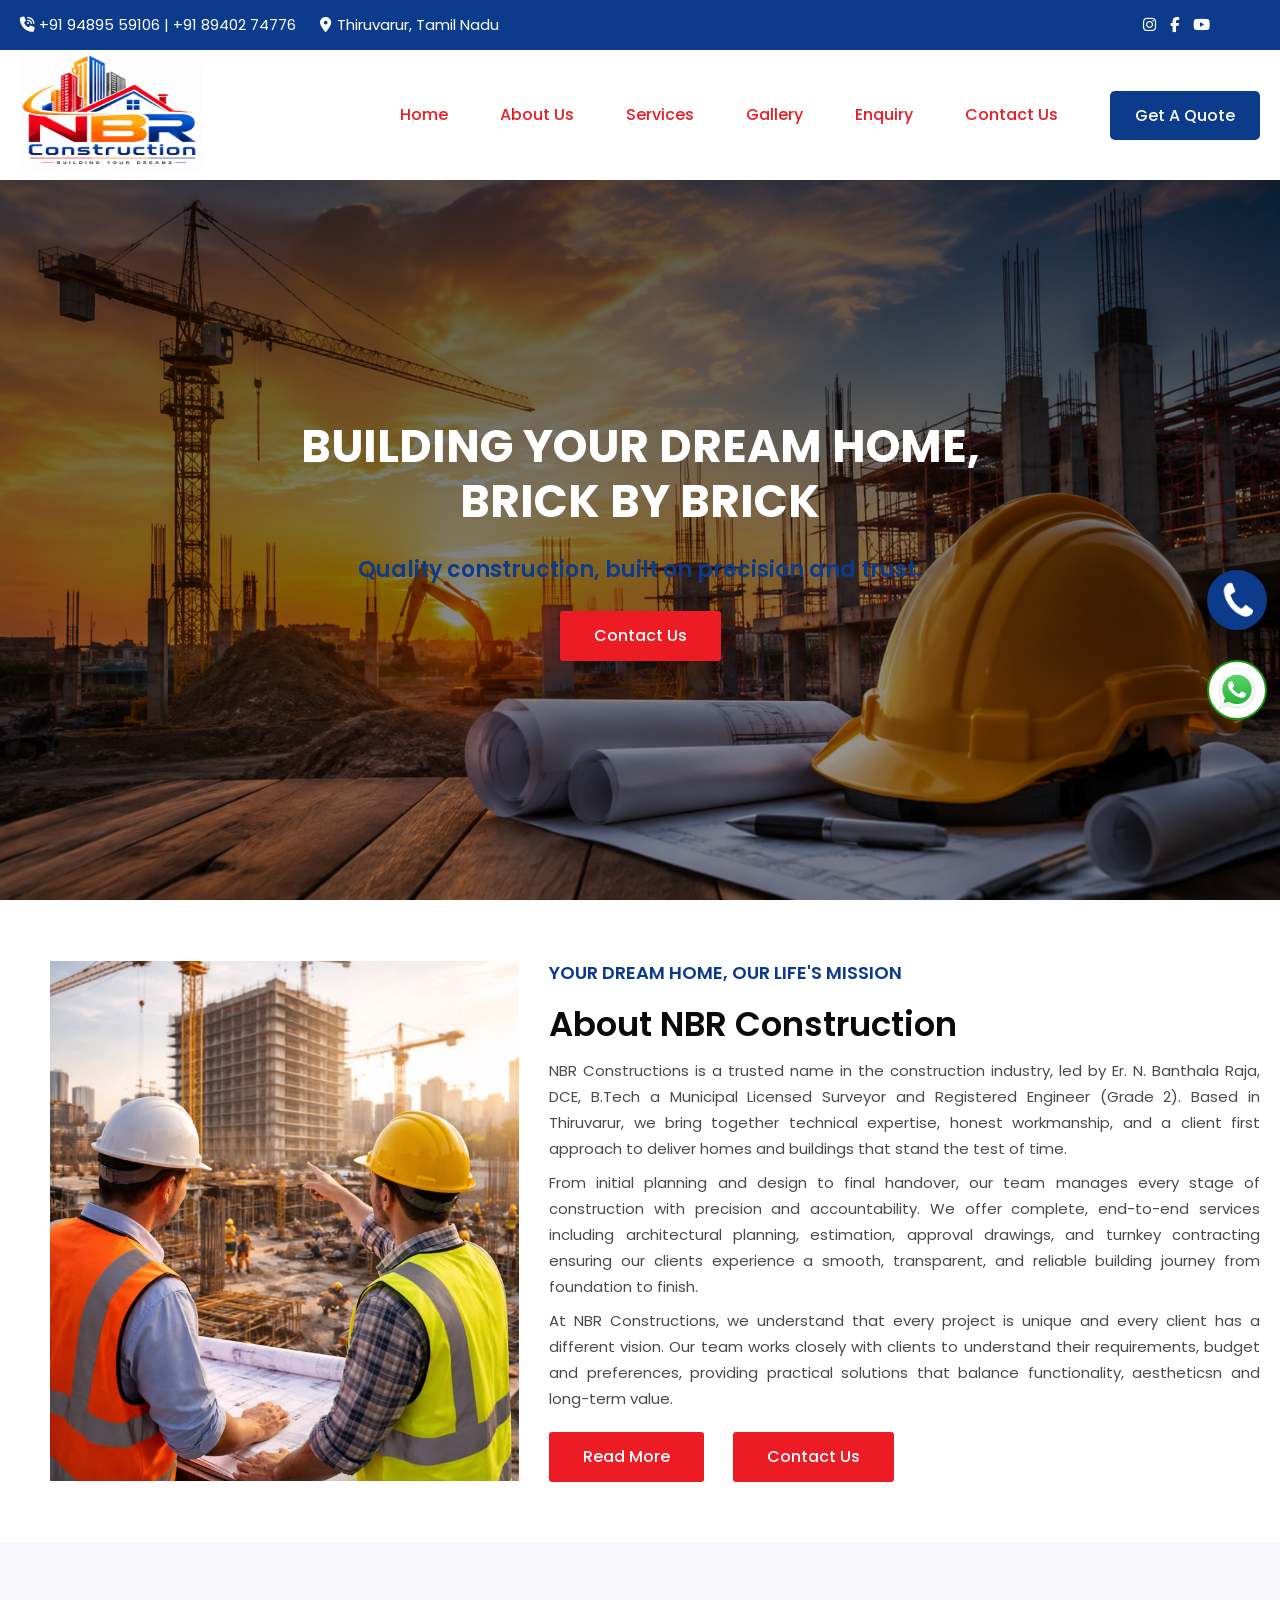
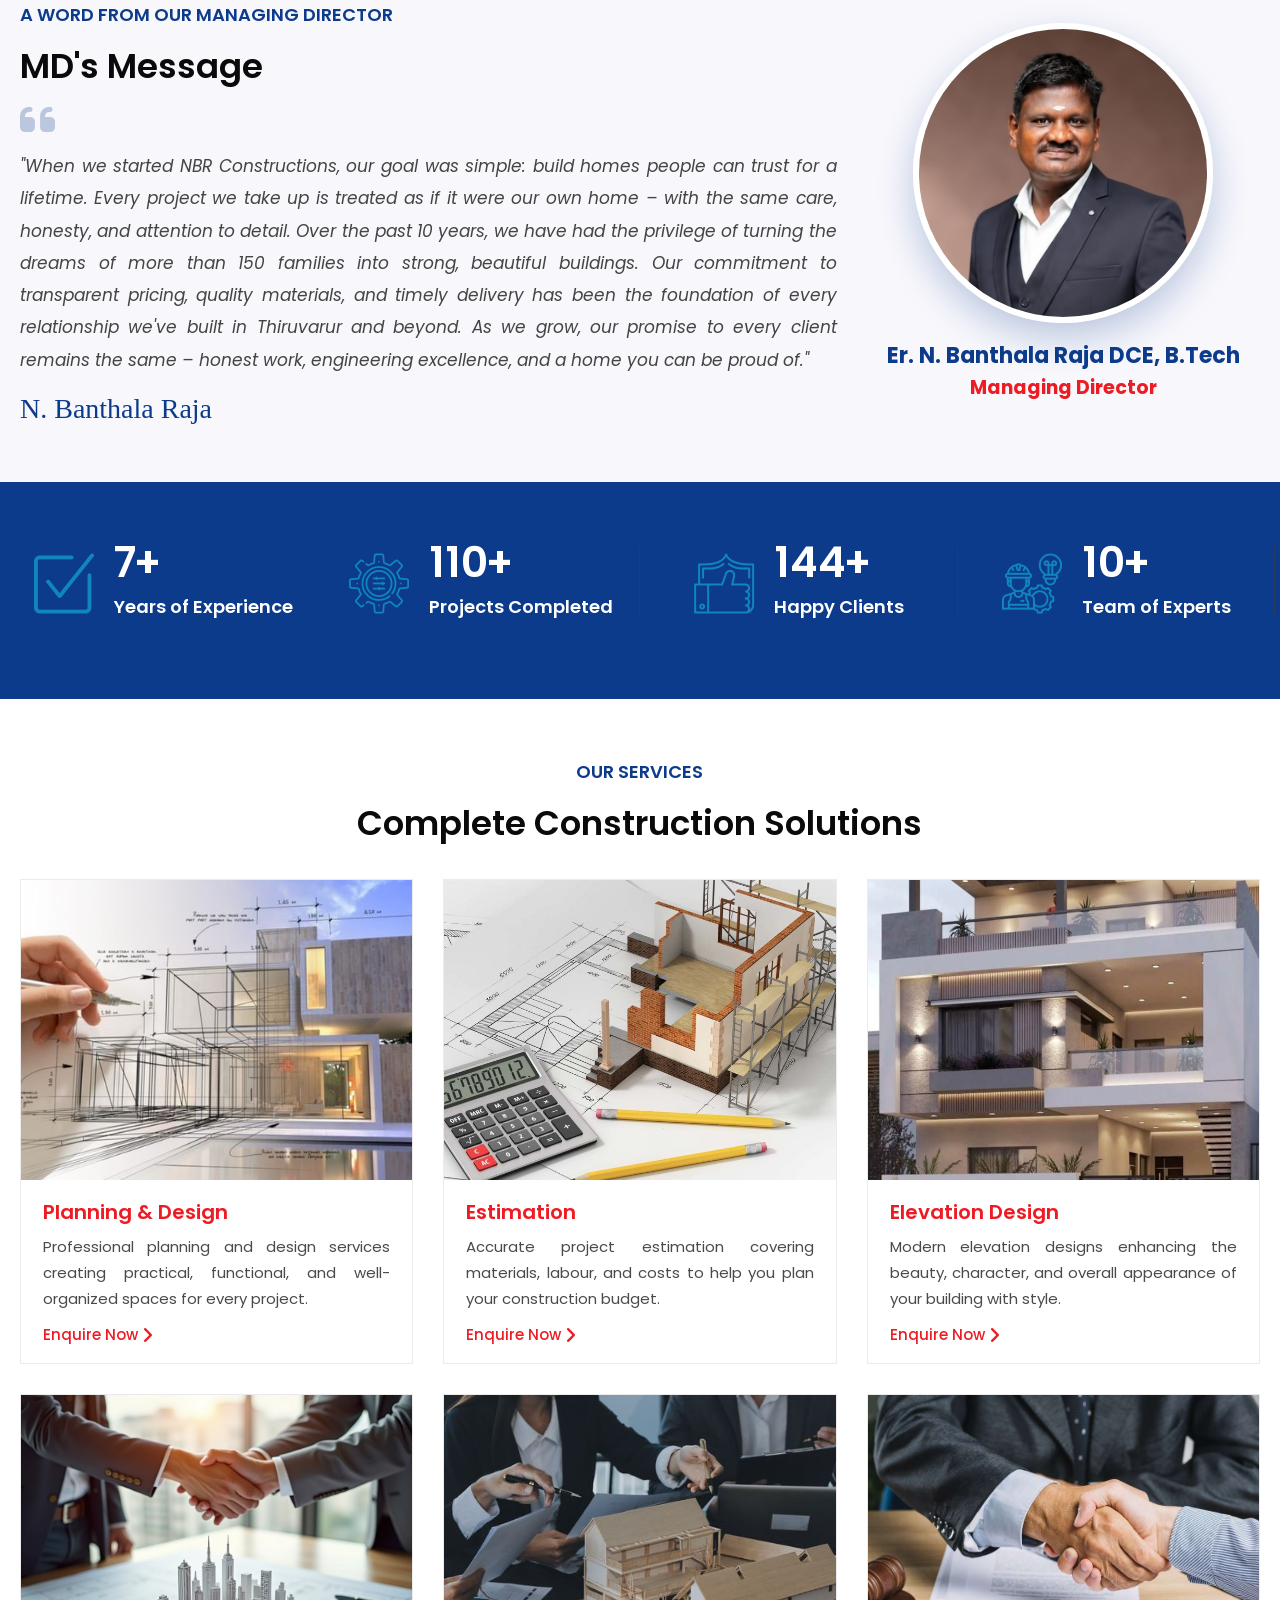
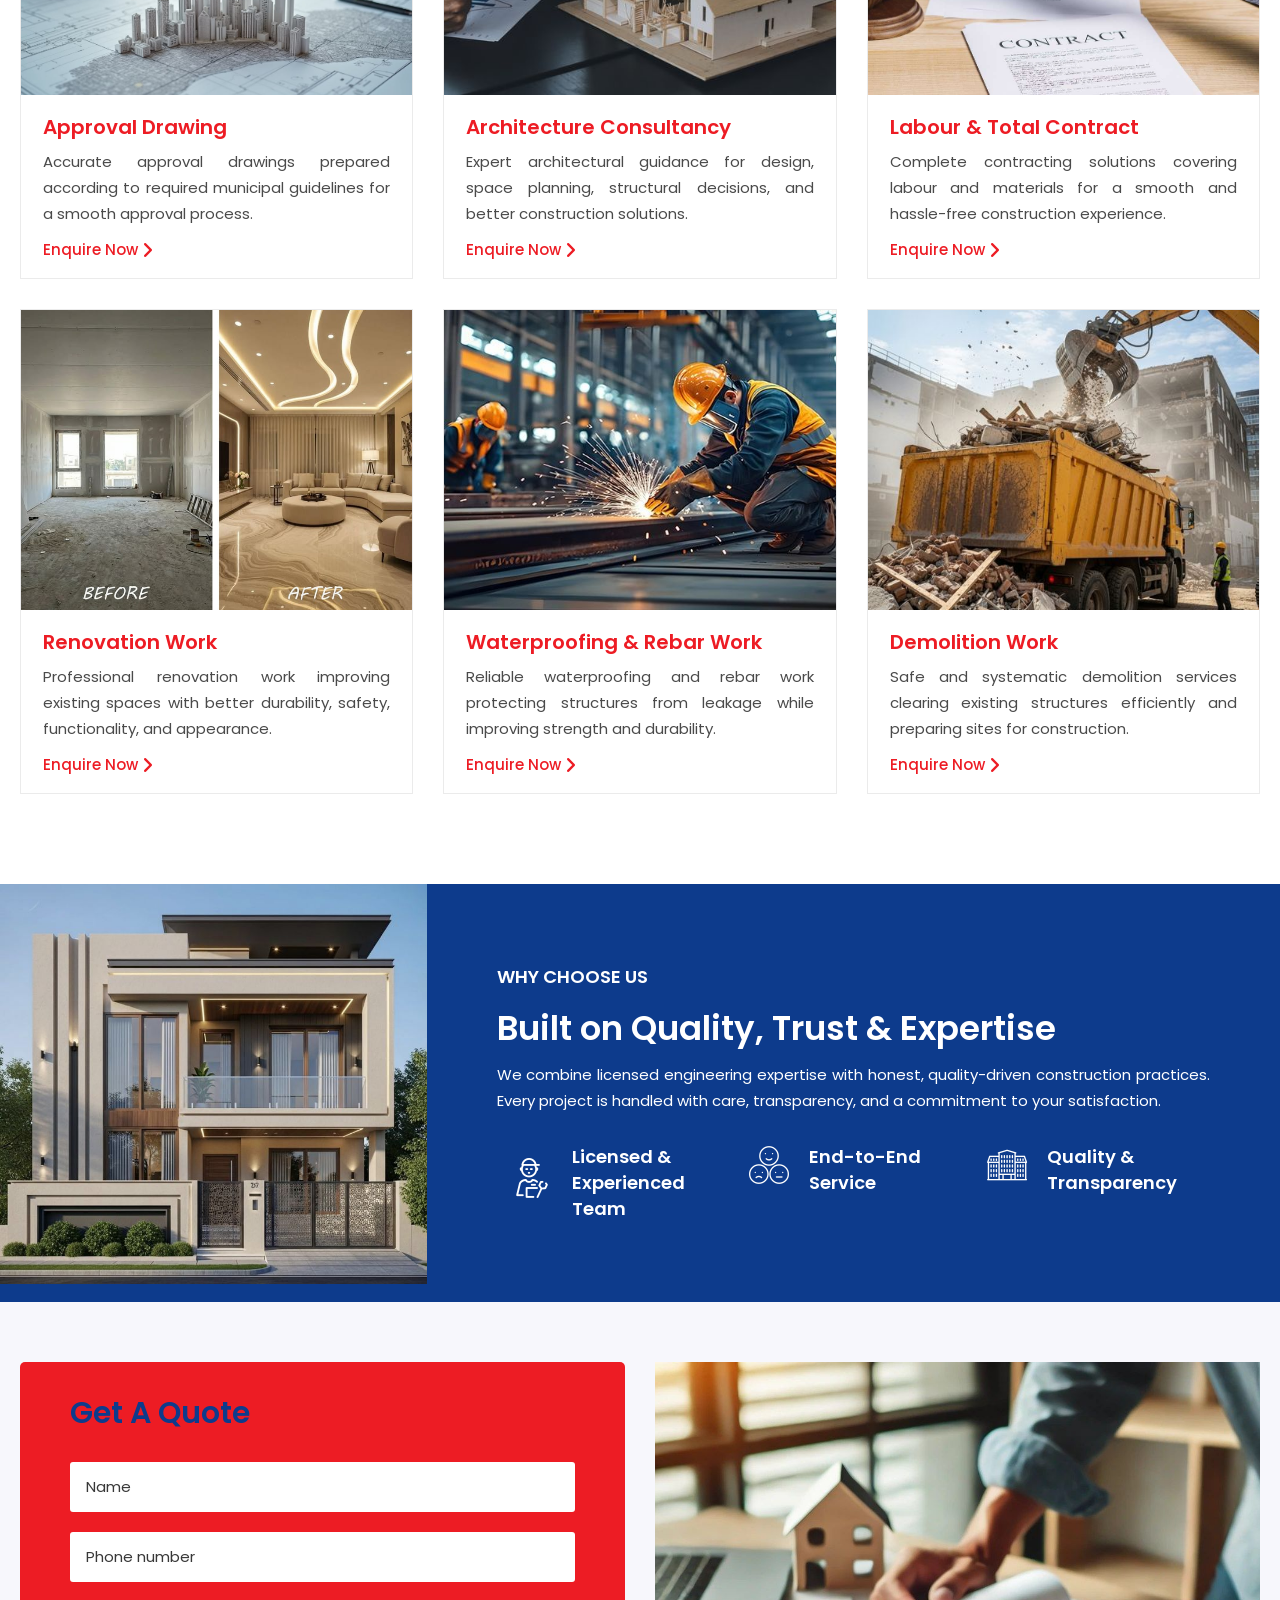
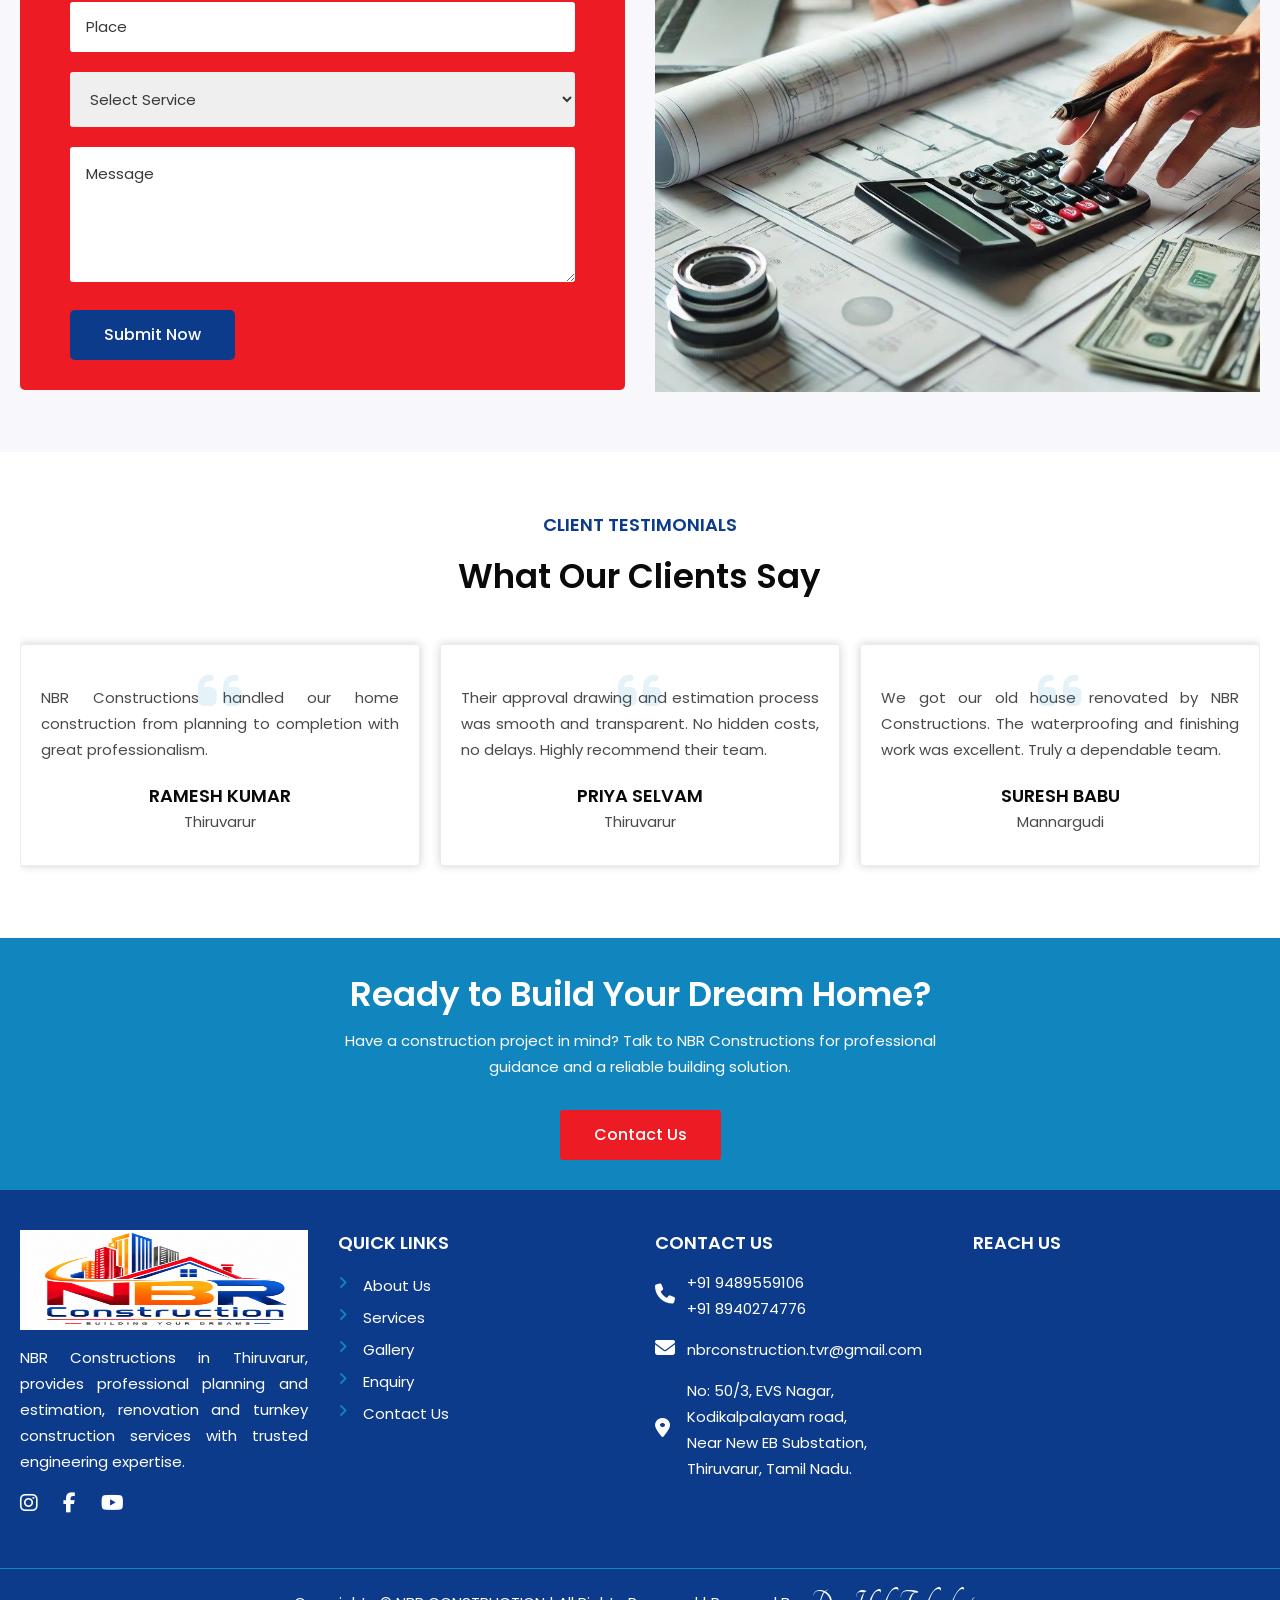
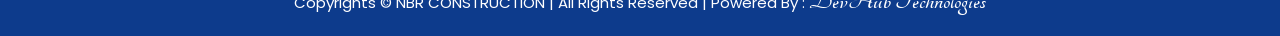
==== commit ffb2942d: "Update index.html" ====
--- a/index.html
+++ b/index.html
@@ -949,7 +949,7 @@
                                         NBR CONSTRUCTION
                                     </a>
                                     | All Rights Reserved | Powered By :
-                                    <a href="#" class="devhub">
+                                    <a href="https://devhubtechnologies.co.in/" class="devhub">
                                         DevHub Technologies
                                     </a>
                                 </p>
@@ -994,4 +994,4 @@
         <script src="js/plugins.js"></script>
         <script src="js/main.js"></script>
     </body>
-</html>+</html>
